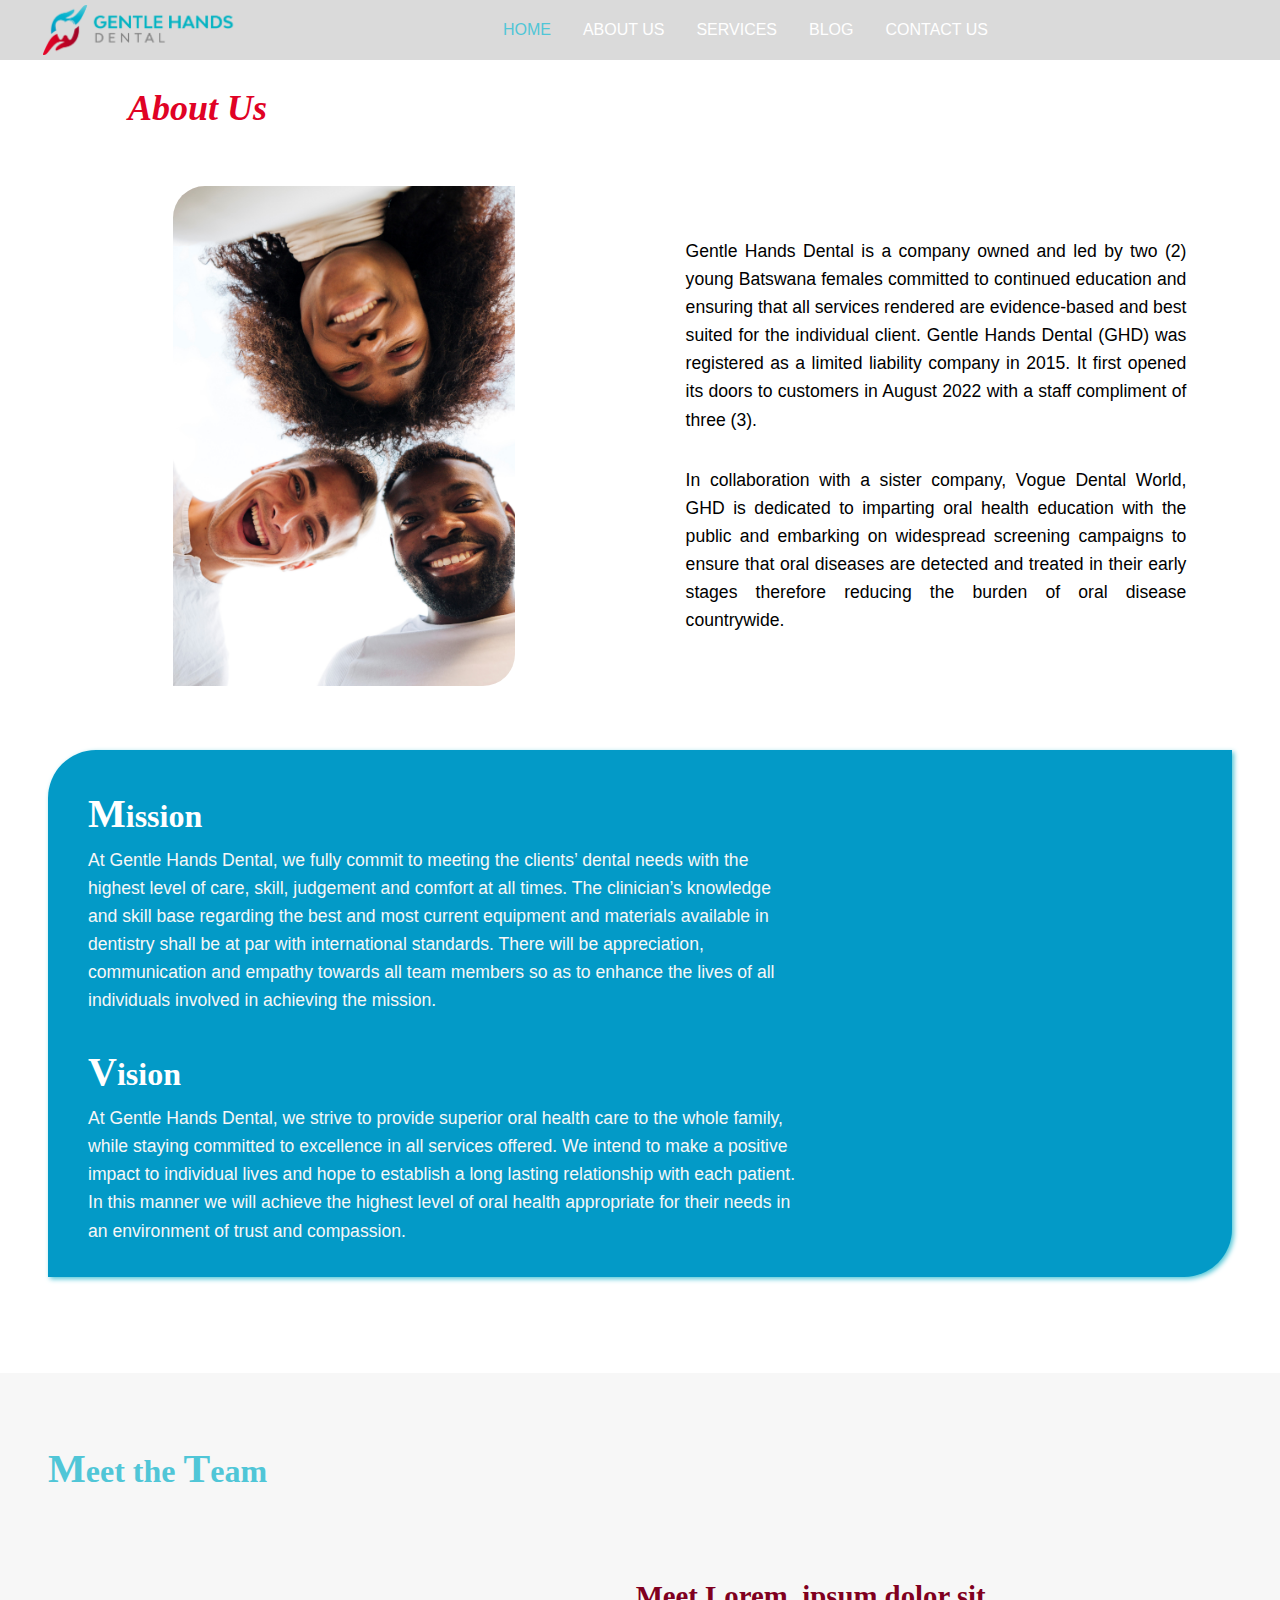
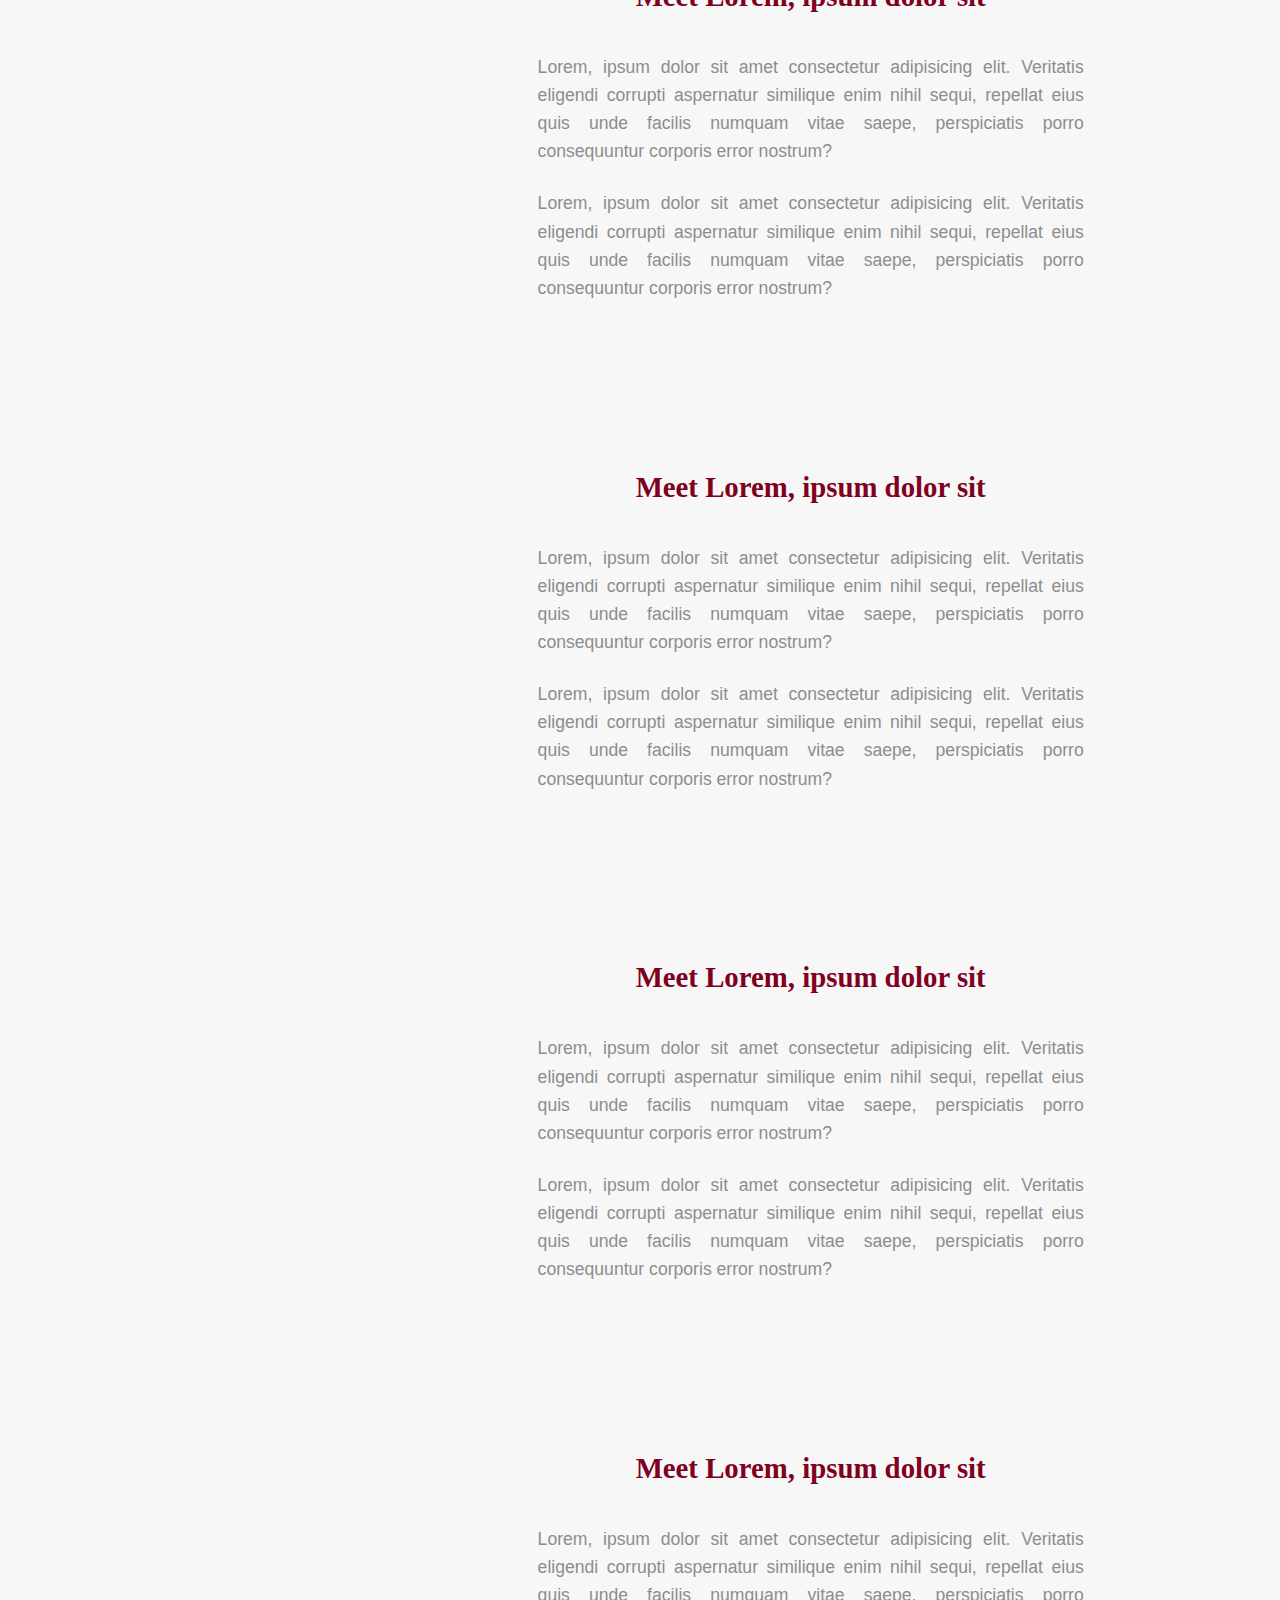
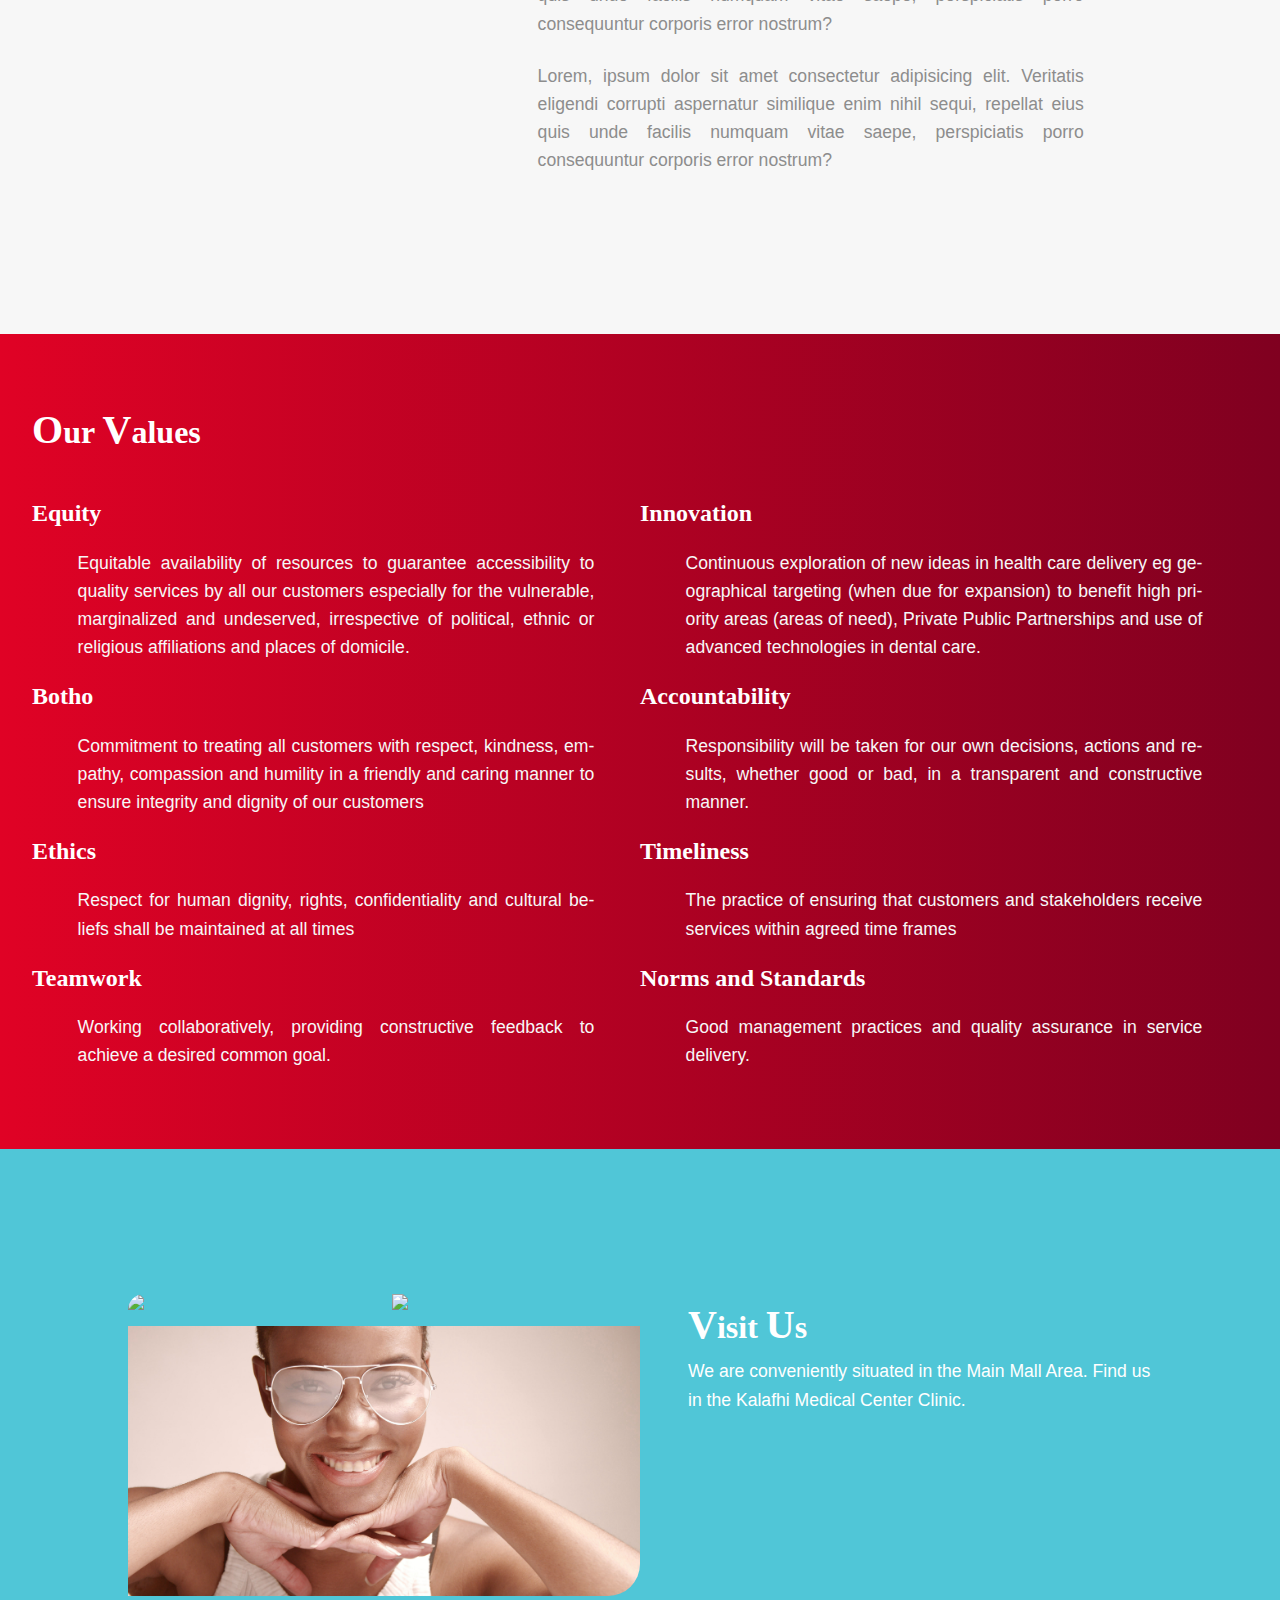
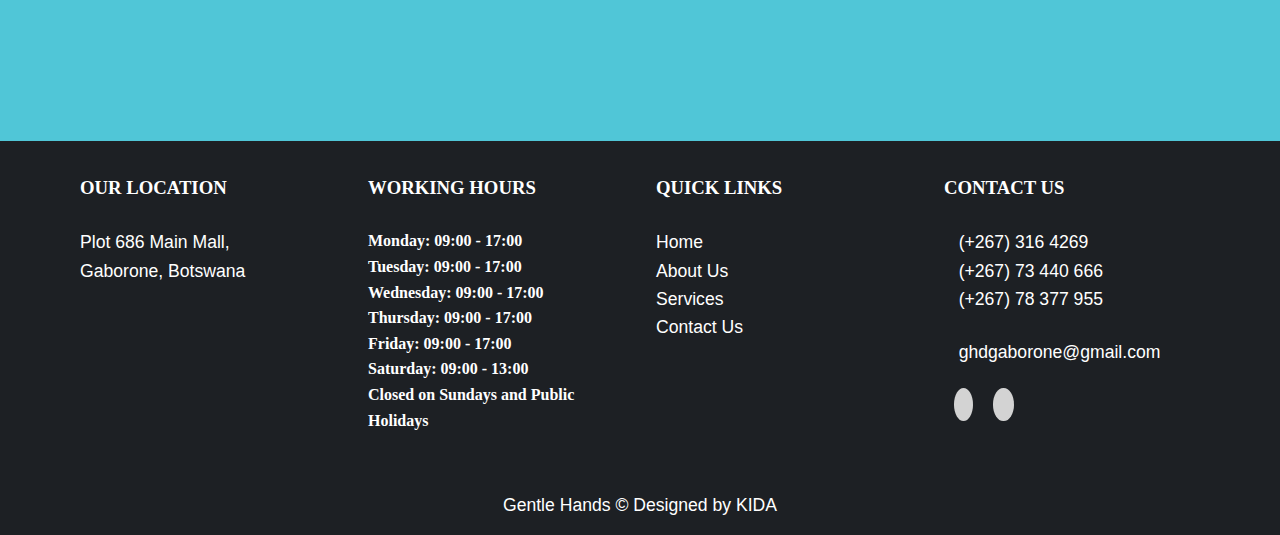
==== about.html @ 2c048d52 "Update about.html" ====
<!doctype html>
<html lang="en">

<head>
    <meta charset="utf-8" />
    <meta name="viewport" content="width=device-width, initial-scale=1.0, maximum-scale:1.0">
    <link rel="stylesheet" href="css/Gentle.css" type="text/css" />
    <link rel="stylesheet" href="css/dropdown3.css">
    <title> Gentle Hands Dental </title>
    <link rel="icon" href="Main Images/Gentle Hands Dental Logo Icon [Colour].png" />
    <link rel="preconnect" href="https://fonts.googleapis.com">
    <link rel="preconnect" href="https://fonts.gstatic.com" crossorigin>
    <link
        href="https://fonts.googleapis.com/css2?family=Montserrat:ital,wght@0,100;0,400;0,700;0,900;1,100;1,400;1,700;1,900&display=swap"
        rel="stylesheet">
    <link rel="stylesheet" href="https://cdnjs.cloudflare.com/ajax/libs/font-awesome/6.2.0/css/all.min.css"
        integrity="sha512-xh6O/CkQoPOWDdYTDqeRdPCVd1SpvCA9XXcUnZS2FmJNp1coAFzvtCN9BmamE+4aHK8yyUHUSCcJHgXloTyT2A=="
        crossorigin="anonymous" referrerpolicy="no-referrer" />
</head>

<body>
    <!-- Intro -->
    <!-- Found in NavFoot.js -->
    <header id="Header">
    </header>
    <!-- About Section -->
    <div class="header-title">
        <h2> About Us</h2>
    </div>
    <div class="row about-content column-reverse">
        <div class="col-6">
            <img class="about-image" src="Main Images/groupimage.jpg" />
        </div>
        <div class="col-6">
            <p> Gentle Hands Dental is a company owned and led by two (2) young Batswana females committed to continued
                education and ensuring that all services rendered are evidence-based and best suited for the individual
                client. Gentle Hands Dental (GHD) was registered as a limited liability company in 2015. It first opened
                its doors to customers in August 2022 with a staff compliment of three (3).</p>

            <p> In collaboration with a sister company, Vogue Dental World, GHD is dedicated to imparting oral health
                education with the
                public and embarking on widespread screening campaigns to ensure that oral diseases are detected and
                treated in their early stages therefore reducing the burden of oral disease countrywide. </p>
        </div>

    </div>
    <!-- Mission and Vision Section -->
    <div class="white-4 row">
        <div class="box-1 col-12 row">
            <div class="about-mission col-8 center">
                <div class="">
                    <h3><em>M</em>ission</h3>
                </div>
                <div class="">
                    <p> At Gentle Hands Dental, we fully commit to meeting the clients’ dental needs with the highest
                        level
                        of care, skill, judgement and comfort at all times. The clinician’s knowledge and skill base
                        regarding the best and most current equipment and materials available in dentistry shall be at
                        par
                        with international standards. There will be appreciation, communication and empathy towards all
                        team
                        members so as to enhance the lives of all individuals involved in achieving the mission.
                    </p>
                </div>
                <br>
                <div class="">
                    <h3><em>V</em>ision</h3>
                </div>
                <div class="">
                    <p> At Gentle Hands Dental, we strive to provide superior oral health care to the whole family,
                        while
                        staying committed to excellence in all services offered. We intend to make a positive impact to
                        individual lives and hope
                        to establish a long lasting relationship with each patient. In this manner we will achieve the
                        highest level of oral health appropriate for their needs in an environment of trust and
                        compassion.
                    </p>
                </div>
            </div>
            <div class="col-4 center toothbrushes">

            </div>
        </div>
    </div>
    <!-- Employee Section -->
    <div class="about-team white white-correction">
        <h3> <em>M</em>eet the <em>T</em>eam</h3>

        <div class="row constant center">
            <div class="col-md-4 reveal-fade-right">
                <img src="Main Images/ladywithdimple.jpg">
            </div>
            <div class="col-md-8">
                <h4> Meet Lorem, ipsum dolor sit </h4>
                <hr class="reveal-fade-left">
                <p> Lorem, ipsum dolor sit amet consectetur adipisicing elit. Veritatis eligendi corrupti aspernatur
                    similique enim nihil sequi, repellat eius quis unde facilis numquam vitae saepe, perspiciatis porro
                    consequuntur corporis error nostrum?</p>
                <p> Lorem, ipsum dolor sit amet consectetur adipisicing elit. Veritatis eligendi corrupti aspernatur
                    similique enim nihil sequi, repellat eius quis unde facilis numquam vitae saepe, perspiciatis porro
                    consequuntur corporis error nostrum?</p>
            </div>
        </div>
        <br>
        <div class="row constant center">
            <div class="col-md-4 reveal-fade-right">
                <img src="Main Images/ladywithdimple.jpg">
            </div>
            <div class="col-md-8">
                <h4> Meet Lorem, ipsum dolor sit </h4>
                <hr class="reveal-fade-left">
                <p> Lorem, ipsum dolor sit amet consectetur adipisicing elit. Veritatis eligendi corrupti aspernatur
                    similique enim nihil sequi, repellat eius quis unde facilis numquam vitae saepe, perspiciatis porro
                    consequuntur corporis error nostrum?</p>
                <p> Lorem, ipsum dolor sit amet consectetur adipisicing elit. Veritatis eligendi corrupti aspernatur
                    similique enim nihil sequi, repellat eius quis unde facilis numquam vitae saepe, perspiciatis porro
                    consequuntur corporis error nostrum?</p>
            </div>
        </div>
        <br>
        <div class="row constant center">
            <div class="col-md-4 reveal-fade-right">
                <img src="Main Images/ladywithdimple.jpg">
            </div>
            <div class="col-md-8">
                <h4> Meet Lorem, ipsum dolor sit </h4>
                <hr class="reveal-fade-left">
                <p> Lorem, ipsum dolor sit amet consectetur adipisicing elit. Veritatis eligendi corrupti aspernatur
                    similique enim nihil sequi, repellat eius quis unde facilis numquam vitae saepe, perspiciatis porro
                    consequuntur corporis error nostrum?</p>
                <p> Lorem, ipsum dolor sit amet consectetur adipisicing elit. Veritatis eligendi corrupti aspernatur
                    similique enim nihil sequi, repellat eius quis unde facilis numquam vitae saepe, perspiciatis porro
                    consequuntur corporis error nostrum?</p>
            </div>
        </div>
        <br>
        <div class="row constant center">
            <div class="col-md-4 reveal-fade-right">
                <img src="Main Images/ladywithdimple.jpg">
            </div>
            <div class="col-md-8">
                <h4> Meet Lorem, ipsum dolor sit </h4>
                <hr class="reveal-fade-left">
                <p> Lorem, ipsum dolor sit amet consectetur adipisicing elit. Veritatis eligendi corrupti aspernatur
                    similique enim nihil sequi, repellat eius quis unde facilis numquam vitae saepe, perspiciatis porro
                    consequuntur corporis error nostrum?</p>
                <p> Lorem, ipsum dolor sit amet consectetur adipisicing elit. Veritatis eligendi corrupti aspernatur
                    similique enim nihil sequi, repellat eius quis unde facilis numquam vitae saepe, perspiciatis porro
                    consequuntur corporis error nostrum?</p>
            </div>
        </div>

    </div>
    <!-- Values Section -->
    <div class="about-values red-2">
        <h3> <em>O</em>ur <em>V</em>alues</h3>
        <div class="row">
            <div class="col-6 ">
                <div class="row ">
                    <div class="col-3">
                        <h5>Equity</h5>
                    </div>
                    <div class="col-9">
                        <p>Equitable availability of resources to guarantee accessibility to quality services by all our
                            customers especially for the vulnerable, marginalized and undeserved, irrespective of
                            political, ethnic or religious affiliations and places of domicile.

                        </p>
                    </div>
                </div>
                <div class="row ">
                    <div class="col-3">
                        <h5>Botho</h5>
                    </div>
                    <div class="col-9">
                        <p>Commitment to treating all customers with respect, kindness, empathy, compassion and humility
                            in a friendly and caring manner to ensure integrity and dignity of our customers

                        </p>
                    </div>
                </div>
                <div class="row">
                    <div class="col-3">
                        <h5>Ethics</h5>
                    </div>
                    <div class="col-9">
                        <p>Respect for human dignity, rights, confidentiality and cultural beliefs shall be maintained
                            at all times
                        </p>
                    </div>
                </div>
                <div class="row">
                    <div class="col-3">
                        <h5>Teamwork</h5>
                    </div>
                    <div class="col-9">
                        <p>Working collaboratively, providing constructive feedback to achieve a desired common goal.
                        </p>
                    </div>
                </div>
            </div>
            <div class="col-6">
                <div class="row ">
                    <div class="col-3">
                        <h5>Innovation</h5>
                    </div>
                    <div class="col-9">
                        <p>Continuous exploration of new ideas in health care delivery eg geographical targeting (when
                            due for expansion) to benefit high priority areas (areas of need), Private Public
                            Partnerships and use of advanced technologies in dental care. </p>
                    </div>
                </div>
                <div class="row">
                    <div class="col-3">
                        <h5>Accountability</h5>
                    </div>
                    <div class="col-9">
                        <p>Responsibility will be taken for our own decisions, actions and results, whether good or bad,
                            in a transparent and constructive manner. </p>
                    </div>
                </div>


                <div class="row">
                    <div class="col-3">
                        <h5>Timeliness</h5>
                    </div>
                    <div class="col-9">
                        <p>The practice of ensuring that customers and stakeholders receive services within agreed time
                            frames

                        </p>
                    </div>
                </div>

                <div class="row">
                    <div class="col-3">
                        <h5>Norms and Standards</h5>
                    </div>
                    <div class="col-9">
                        <p>Good management practices and quality assurance in service delivery.</p>
                    </div>
                </div>

            </div>
        </div>

    </div>
    <!-- Location Section -->
    <div class="location blue row">
        <div class="col-md-6 row location-1">
            <img class="col-sm-6 img-2" src="Main Images/male-doctor.jpg">
            <img class="col-sm-6" src="Main Images/lady.jpg">

            <img class="col-12 img-1"
                src="Main Images/black-woman-with-short-haircut-studio-shoot-closeup-wearing-glasses-cobra.jpg">

        </div>
        <div class="col-md-6 location-info">
            <h2> <em>V</em>isit <em>U</em>s</h2>
            <p> We are conveniently situated in the Main Mall Area. Find us in the Kalafhi Medical Center Clinic.</p>

            <br>
            <iframe class="col-6 iframe-home"
                src="https://www.google.com/maps/embed?pb=!1m18!1m12!1m3!1d1812.9890229897292!2d25.9148386!3d-24.658884000000004!2m3!1f0!2f0!3f0!3m2!1i1024!2i768!4f13.1!3m3!1m2!1s0x1ebb5b1707f7bc0d%3A0x6c6918368f41e13d!2sEdutech%20CEC%20(Pty)%20Ltd!5e0!3m2!1sen!2sbw!4v1693304646149!5m2!1sen!2sbw"
                width="550" height="450" style="border:0;" allowfullscreen="" loading="lazy"
                referrerpolicy="no-referrer-when-downgrade"></iframe>
        </div>
    </div>
    <!-- Footer Section -->
    <footer id="Footer">
    </footer>
    <!-- Scroll Up Button -->
    <button id="scroll-to-top-btn">
        <img width="20" height="20" class="lazyloading-hidden lazyloaded" data-src="Main Images/up-long.svg" alt="Back to top"
            src="Main Images/up-long.svg">
    </button>
    <!-- Modal -->
    <div class="modal Modalfade" id="staticBackdrop" data-bs-keyboard="false" tabindex="-1"
        aria-labelledby="staticBackdropLabel" aria-hidden="true">
        <div class="modal-dialog modal-lg modal-dialog-centered modal-dialog-scrollable">
            <div class="modal-content">
                <div class="modal-header1">
                    <h3 class="modal-title" id="staticBackdropLabel">WE ARE LOCATED HERE...</h3>
                    <button type="button" class="btn-close" data-bs-dismiss="modal" aria-label="Close"></button>
                </div>
                <div class="modal-body1">
                    <div id="modeltreatments" class="">

                    </div>
                </div>
                <iframe class="location"> </iframe>

            </div>
        </div>
    </div>
<!-- Javascript -->
    <script src="https://cdn.jsdelivr.net/npm/bootstrap@5.2.3/dist/js/bootstrap.min.js"></script>
    <script src="js/jquery-3.6.4.min.js"></script>
    <script src="js/NavFoot.js"></script>
    <script src="js/dropdown3.js"></script>
    <script src="js/Bootstrap.min.js"></script>
    <script src="js/Animations.js"></script>
    <script>


        // Show scroll-to-top button after scrolling halfway through the page
        window.onscroll = function () {
            var btn = document.getElementById("scroll-to-top-btn");
            if (document.body.scrollTop > (document.body.scrollHeight / 5) || document.documentElement.scrollTop > (document.documentElement.scrollHeight / 5)) {
                btn.style.display = "block";
            } else {
                btn.style.display = "none";
            }
        };

        // Scroll to top when button is clicked
        document.getElementById("scroll-to-top-btn").addEventListener("click", function () {
            document.body.scrollTop = 0;
            document.documentElement.scrollTop = 0;
        });


        function redirectToHome() {
            window.location.href = "index.html";
        }
        function redirectToAbout() {
            window.location.href = "about.html";
        }
        function redirectToBlog() {
            window.location.href = "home.html";
        }

        function redirectToContact() {
            window.location.href = "contact.html";
        }
        function redirectToServices() {
            window.location.href = "services.html";
        }

    </script>
</body>

</html>
---- css/Gentle.css ----
/* CSS Reset*/
  html {
      scroll-behavior: smooth !important;
  }

  /*
1. Use a more-intuitive box-sizing model.
*/
  *,
  *::before,
  *::after {
      box-sizing: border-box;
  }

  /*
  2. Remove default margin
*/
  * {
      margin: 0;
  }

  /*
  3. Allow percentage-based heights in the application
*/
  html,
  body {
      height: 100%;
  }

  li {
      list-style-type: none;
      display: inline;
      margin: 10px;

  }

  /*
  Typographic tweaks!
  4. Add accessible line-height
  5. Improve text rendering
*/
  body {
      line-height: 1.6;
      -webkit-font-smoothing: antialiased;
      font-family: 'Montserrat', sans-serif;

  }

  /*
  6. Improve media defaults
*/
  img,
  picture,
  video,
  canvas,
  svg {
      display: block;
      max-width: 100%;

  }

  /*
  7. Remove built-in form typography styles
*/
  input,
  button,
  textarea,
  select {
      font: inherit;
  }

  /*
  8. Avoid text overflows
*/
  p {
      overflow-wrap: break-word;

  }

  h1,
  h2,
  h3,
  h4,
  h5,
  h6 {
      overflow-wrap: break-word;
      font-family: var(--font-2);
  }

  h5 {
      font-size: 1rem;

  }


  /*
  9. Create a root stacking context
*/
  #root,
  #__next {
      isolation: isolate;
  }

  /* Define the keyframes */
  @keyframes myAnimation {
      0% {
          font-size: 3.5rem;
          margin-left: 75px;
      }

      100% {
          font-size: 4.5rem;
          margin-left: 0px;
      }
  }

  @keyframes myAnimation1 {
      0% {
          font-size: 70%;
          margin-left: 100px;
      }

      100% {
          font-size: 100%;
          margin-left: 0px;
      }
  }

  /* Apply the animation to an element */
  .main-transition {
      animation-name: myAnimation;
      animation-duration: 1.8s;
  }

  .main-transition1 {
      animation-name: myAnimation1;
      animation-duration: 1.8s;
  }

  /*Animations*/
  @media (min-width:1000px) {

      .reveal-fade-up-3,
      .reveal-fade-up-2 {
          transition: 1.5s all ease;
      }
  }

  .reveal-fade-up {
      position: relative;
      transform: translateY(150px);
      opacity: 0;
      transition: 1.5s all ease;

  }

  .reveal-fade-up.active {
      transform: translateY(0);
      opacity: 1;
  }

  .reveal-fade-up-2 {
      position: relative;
      transform: translateY(150px);
      opacity: 0;
      transition: 2s all ease;

  }

  .reveal-fade-up-2.active {
      transform: translateY(0);
      opacity: 1;
  }

  .reveal-fade-up-3 {
      position: relative;
      transform: translateY(150px);
      opacity: 0;
      transition: 2.5s all ease;
  }

  .reveal-fade-up-3.active {
      transform: translateY(0);
      opacity: 1;
  }

  .reveal-fade-left {
      /* position: relative;
    transform: translateX(150px);
    opacity: 0;
    transition: 1.5s all ease; */
      position: relative;
      transform: translateX(-150px);
      opacity: 0;
      transition: 1.5s all ease;

  }

  .reveal-fade-left.active {
      /* transform: translateX(0);
    opacity: 1; */
      transform: translateX(0);
      opacity: 1;
  }

  .reveal-fade-right {
      position: relative;
      transform: translateX(-150px);
      opacity: 0;
      transition: 1.5s all ease;

  }

  .reveal-fade-right.active {
      transform: translateX(0);
      opacity: 1;
  }


  /* Columns */
  .row {
      display: grid;
      grid-template-columns: repeat(12, 1fr);
      grid-gap: 0px;
  }

  .col-1 {
      grid-column: auto/span 1;
  }

  .col-2 {
      grid-column: auto/span 2;
  }

  .col-3 {
      grid-column: auto/span 3;
  }

  .col-4 {
      grid-column: auto/span 4;
  }

  .col-5 {
      grid-column: auto/span 5;
  }

  .col-6 {
      grid-column: auto/span 6;
  }

  .col-7 {
      grid-column: auto/span 7;
  }

  .col-8 {
      grid-column: auto/span 8;
  }

  .col-9 {
      grid-column: auto/span 9;
  }

  .col-10 {
      grid-column: auto/span 10;
  }

  .col-11 {
      grid-column: auto/span 11;
  }

  .col-12 {
      grid-column: auto/span 12;
  }

  .col-lg-3 {
      grid-column: auto/span 3;

  }

  .offset-1 {
      margin-left: 8.33333333%
  }

  .offset-2 {
      margin-left: 16.66666667%
  }

  .offset-3 {
      margin-left: 25%
  }

  .offset-4 {
      margin-left: 33.33333333%
  }

  .offset-5 {
      margin-left: 41.66666667%
  }

  .offset-6 {
      margin-left: 50%
  }

  .offset-7 {
      margin-left: 58.33333333%
  }

  .offset-8 {
      margin-left: 66.66666667%
  }

  .offset-9 {
      margin-left: 75%
  }

  .offset-10 {
      margin-left: 83.33333333%
  }

  .offset-11 {
      margin-left: 91.66666667%
  }


  /*Constants*/
  p {
      font-size: 1.1rem !important;
  }

  .grid {
      display: grid;
      justify-content: center;
      align-content: center;
  }

  .active-pg {
      color: var(--primary-clr-2) !important;
  }

  .active-pg1 {
      color: black !important;
      background-color: tan !important;
  }

  :root {
      --primary-clr: #039ac7;
      --primary-clr-2: #50c6d7;
      --secondary-clr: #f7f7f7;
      --secondary-clr-1: white;
      --secondary-clr-2: #8d8d8d;
      --tertiary-clr-1: #e00225;
      --tertiary-clr-2: #800020;
      --navy: #1d2024;

      --font-1: 'Poppins', sans-serif;
      --font-2: 'PT Serif', serif;
  }

  header {
      padding: 5px;
      height: 60px;
      width: 100%;
      background-color: rgb(218, 218, 218);
      display: inline-flex;
      justify-content: space-between;
      align-items: center;
      position: fixed;
      top: 0;
      z-index: 6;

  }

   /* The dropdown container */
   .dropdown {
    float: left;
    overflow: hidden;
    color: var(--black);
}

/* Dropdown button */
.dropdown .dropbtn {
    font-size: 16px;
    border: none;
    outline: none;
    background-color: inherit;
    font-family: inherit;
    /* Important for vertical align on mobile phones */
    margin: 0;
    /* Important for vertical align on mobile phones */
    align-items: center;
    padding: 0;
}

.dropdown:hover .dropbtn {
    color: var(--black);
    text-decoration: none;
}

/* Dropdown content (hidden by default) */
.dropdown-content {
    display: none;
    position: absolute;
    background-color: var(--secondary-clr-2);
    min-width: 180px;
    box-shadow: 0px 8px 16px 0px rgba(0, 0, 0, 0.2);
    z-index: 1;
}

/* Links inside the dropdown */
.dropdown-content a {
    float: none;
    color: var(--secondary-clr);
    padding: 1rem;
    text-decoration: none;
    display: block;
    text-align: left;
}

/* Add a grey background color to dropdown links on hover */
.dropdown-content a:hover {
    background-color: var(--primary-clr-2);
    color: var(--secondary-clr)!important;
}

/* Show the dropdown menu on hover */
.dropdown:hover .dropdown-content {
    display: block;
}

/* Drop Down Icon */

/* 3dot drop down */

.hamburger {
    display: none;
    visibility: hidden;
}

.dropdown-3 {
    position: relative;
    display: inline-block;
    right: 1rem;
}

/* Style for the button */
.dropdown-btn-2 {
    background-color: transparent;
    border: none;
    cursor: pointer;
}

.dropdown-btn-2 i {
    font-size: 15px;
    color: #000;
}

/* Style for the button */
.dropdown-btn-2 {
    background-color: transparent;
    border: none;
    cursor: pointer;
}

.dropdown-btn-2 i {
    font-size: 15px;
    color: #000;
}

  /* button one */
  header button {
      background-color: inherit;
      border: none;
  }

  .button-one {
      --button-color: var(--tertiary-clr-1);
  }

  .button-one .line {
      transition: y 300ms ease-in 300ms, rotate 300ms ease-in, opacity 0ms 300ms;
      transform-origin: center;
  }

  .button-one[aria-expanded="true"] .line {
      transition: y 300ms ease-in, rotate 300ms ease-in 300ms, opacity 0ms 300ms;
  }

  .button-one[aria-expanded="true"] :is(.top, .bottom) {
      y: 45;
  }

  .button-one[aria-expanded="true"] .top {
      rotate: 45deg;
  }

  .button-one[aria-expanded="true"] .middle {
      opacity: 0;
  }

  .button-one[aria-expanded="true"] .bottom {
      rotate: -45deg;
  }



  #scroll-to-top-btn {
      display: none;
      /* Hide button by default */
      position: fixed;
      bottom: 20px;
      right: 20px;
      z-index: 99;
      border: none;
      outline: none;
      background-color: var(--tertiary-clr-2);
      color: white;
      cursor: pointer;
      padding: 0.5rem;
      border-radius: 0.5rem;

  }

  #scroll-to-top-btn:hover {
      background-color: var(--tertiary-clr-1);
  }

  .copy-end {
      background-color: var(--navy);
      color: var(--secondary-clr-1);
      text-align: center;
      font-size: 0.85rem;
      padding-bottom: 1rem;

  }


  /* modal css */
  .modal {
      --bs-modal-zindex: 1055;
      --bs-modal-width: 500px;
      --bs-modal-padding: 1rem;
      --bs-modal-margin: 0.5rem;
      --bs-modal-color: ;
      --bs-modal-bg: #fff;
      --bs-modal-border-color: var(--bs-border-color-translucent);
      --bs-modal-border-width: 1px;
      --bs-modal-border-radius: 0.5rem;
      --bs-modal-box-shadow: 0 0.125rem 0.25rem rgba(0, 0, 0, 0.075);
      --bs-modal-inner-border-radius: calc(0.5rem - 1px);
      --bs-modal-header-padding-x: 1rem;
      --bs-modal-header-padding-y: 1rem;
      --bs-modal-header-padding: 1rem 1rem;
      --bs-modal-header-border-color: var(--bs-border-color);
      --bs-modal-header-border-width: 1px;
      --bs-modal-title-line-height: 1.5;
      --bs-modal-footer-gap: 0.5rem;
      --bs-modal-footer-bg: ;
      --bs-modal-footer-border-color: var(--bs-border-color);
      --bs-modal-footer-border-width: 1px;
      position: fixed;
      top: 0;
      left: 0;
      z-index: var(--bs-modal-zindex);
      display: none;
      width: 100%;
      height: 100%;
      overflow-x: hidden;
      overflow-y: auto;
      outline: 0
  }

  .modal-dialog {
      position: relative;
      width: auto;
      margin: var(--bs-modal-margin);
      pointer-events: none
  }

  .modal.Modalfade .modal-dialog {
      transition: transform .3s ease-out;
      transform: translate(0, -50px)
  }

  @media (prefers-reduced-motion:reduce) {
      .modal.Modalfade .modal-dialog {
          transition: none
      }
  }

  .modal.show .modal-dialog {
      transform: none
  }

  .modal.modal-static .modal-dialog {
      transform: scale(1.02)
  }

  .modal-dialog-scrollable {
      height: calc(100% - var(--bs-modal-margin) * 2)
  }

  .modal-dialog-scrollable .modal-content {
      max-height: 100%;
      overflow: hidden;
  }

  .modal-dialog-scrollable .modal-body {
      overflow-y: auto
  }

  .modal-dialog-centered {
      display: flex;
      align-items: center;
      min-height: calc(100% - var(--bs-modal-margin) * 2)
  }

  .modal-content {
      position: relative;
      display: flex;
      flex-direction: column;
      width: 100%;
      color: var(--bs-modal-color);
      pointer-events: auto;
      background-color: var(--bs-modal-bg);
      background-clip: padding-box;
      border: var(--bs-modal-border-width) solid var(--bs-modal-border-color);
      border-radius: var(--bs-modal-border-radius);
      outline: 0
  }

  .modal-backdrop {
      --bs-backdrop-zindex: 1050;
      --bs-backdrop-bg: #000;
      --bs-backdrop-opacity: 0.5;
      position: fixed;
      top: 0;
      left: 0;
      z-index: var(--bs-backdrop-zindex);
      width: 100vw;
      height: 100vh;
      background-color: var(--bs-backdrop-bg)
  }

  .modal-backdrop.Modalfade {
      opacity: 0
  }

  .modal-backdrop.show {
      opacity: var(--bs-backdrop-opacity)
  }

  .modal-header {
      display: flex;
      flex-shrink: 0;
      align-items: center;
      justify-content: space-between;
      padding: var(--bs-modal-header-padding);
      border-bottom: var(--bs-modal-header-border-width) solid var(--bs-modal-header-border-color);
      border-top-left-radius: var(--bs-modal-inner-border-radius);
      border-top-right-radius: var(--bs-modal-inner-border-radius)
  }

  .modal-header1 {
      display: flex;
      flex-shrink: 0;
      align-items: center;
      justify-content: space-between;
      padding: var(--bs-modal-header-padding);
      border-bottom: var(--bs-modal-header-border-width) solid var(--bs-modal-header-border-color);
      border-top-left-radius: var(--bs-modal-inner-border-radius);
      border-top-right-radius: var(--bs-modal-inner-border-radius);
      background-color: var(--white);
      color: var(--light-blue);
  }

  .modal-header .btn-close {
      padding: calc(var(--bs-modal-header-padding-y) * .5) calc(var(--bs-modal-header-padding-x) * .5);
      margin: calc(-.5 * var(--bs-modal-header-padding-y)) calc(-.5 * var(--bs-modal-header-padding-x)) calc(-.5 * var(--bs-modal-header-padding-y)) auto
  }

  .modal-title {
      margin-bottom: 0;
      line-height: var(--bs-modal-title-line-height)
  }

  .modal-body {
      position: relative;
      flex: 1 1 auto;
      padding: var(--bs-modal-padding)
  }

  .modal-body1 {
      position: relative;
      flex: 1 1 auto;
      padding: var(--bs-modal-padding);
      background-color: var(--light-blue);
      color: var(--white);
  }

  .modal-footer {
      display: flex;
      flex-shrink: 0;
      flex-wrap: wrap;
      align-items: center;
      justify-content: flex-end;
      padding: calc(var(--bs-modal-padding) - var(--bs-modal-footer-gap) * .5);
      background-color: var(--bs-modal-footer-bg);
      border-top: var(--bs-modal-footer-border-width) solid var(--bs-modal-footer-border-color);
      border-bottom-right-radius: var(--bs-modal-inner-border-radius);
      border-bottom-left-radius: var(--bs-modal-inner-border-radius)
  }

  .modal-footer>* {
      margin: calc(var(--bs-modal-footer-gap) * .5)
  }

  @media (min-width:576px) {
      .modal {
          --bs-modal-margin: 1.75rem;
          --bs-modal-box-shadow: 0 0.5rem 1rem rgba(0, 0, 0, 0.15)
      }

      .modal-dialog {
          max-width: var(--bs-modal-width);
          margin-right: auto;
          margin-left: auto
      }

      .modal-sm {
          --bs-modal-width: 300px
      }
  }

  @media (min-width:992px) {

      .modal-lg,
      .modal-xl {
          --bs-modal-width: 800px
      }
  }

  @media (min-width:1200px) {
      .modal-xl {
          --bs-modal-width: 1140px
      }
  }

  .modal-fullscreen {
      width: 100vw;
      max-width: none;
      height: 100%;
      margin: 0
  }

  .modal-fullscreen .modal-content {
      height: 100%;
      border: 0;
      border-radius: 0
  }

  .modal-fullscreen .modal-footer,
  .modal-fullscreen .modal-header {
      border-radius: 0
  }

  .modal-fullscreen .modal-body {
      overflow-y: auto
  }

  @media (max-width:575.98px) {
      .modal-fullscreen-sm-down {
          width: 100vw;
          max-width: none;
          height: 100%;
          margin: 0
      }

      .modal-fullscreen-sm-down .modal-content {
          height: 100%;
          border: 0;
          border-radius: 0
      }

      .modal-fullscreen-sm-down .modal-footer,
      .modal-fullscreen-sm-down .modal-header {
          border-radius: 0
      }

      .modal-fullscreen-sm-down .modal-body {
          overflow-y: auto
      }
  }

  @media (max-width:767.98px) {
      .modal-fullscreen-md-down {
          width: 100vw;
          max-width: none;
          height: 100%;
          margin: 0
      }

      .modal-fullscreen-md-down .modal-content {
          height: 100%;
          border: 0;
          border-radius: 0
      }

      .modal-fullscreen-md-down .modal-footer,
      .modal-fullscreen-md-down .modal-header {
          border-radius: 0
      }

      .modal-fullscreen-md-down .modal-body {
          overflow-y: auto
      }
  }

  @media (max-width:991.98px) {
      .modal-fullscreen-lg-down {
          width: 100vw;
          max-width: none;
          height: 100%;
          margin: 0
      }

      .modal-fullscreen-lg-down .modal-content {
          height: 100%;
          border: 0;
          border-radius: 0
      }

      .modal-fullscreen-lg-down .modal-footer,
      .modal-fullscreen-lg-down .modal-header {
          border-radius: 0
      }

      .modal-fullscreen-lg-down .modal-body {
          overflow-y: auto
      }
  }

  @media (max-width:1199.98px) {
      .modal-fullscreen-xl-down {
          width: 100vw;
          max-width: none;
          height: 100%;
          margin: 0
      }

      .modal-fullscreen-xl-down .modal-content {
          height: 100%;
          border: 0;
          border-radius: 0
      }

      .modal-fullscreen-xl-down .modal-footer,
      .modal-fullscreen-xl-down .modal-header {
          border-radius: 0
      }

      .modal-fullscreen-xl-down .modal-body {
          overflow-y: auto
      }
  }

  @media (max-width:1399.98px) {
      .modal-fullscreen-xxl-down {
          width: 100vw;
          max-width: none;
          height: 100%;
          margin: 0
      }

      .modal-fullscreen-xxl-down .modal-content {
          height: 100%;
          border: 0;
          border-radius: 0
      }

      .modal-fullscreen-xxl-down .modal-footer,
      .modal-fullscreen-xxl-down .modal-header {
          border-radius: 0
      }

      .modal-fullscreen-xxl-down .modal-body {
          overflow-y: auto
      }
  }

  /* close button in model */
  .btn-close {
      box-sizing: content-box;
      width: 1em;
      height: 1em;
      padding: .25em .25em;
      color: #000;
      background: transparent url("data:image/svg+xml,%3csvg xmlns='http://www.w3.org/2000/svg' viewBox='0 0 16 16' fill='%23000'%3e%3cpath d='M.293.293a1 1 0 0 1 1.414 0L8 6.586 14.293.293a1 1 0 1 1 1.414 1.414L9.414 8l6.293 6.293a1 1 0 0 1-1.414 1.414L8 9.414l-6.293 6.293a1 1 0 0 1-1.414-1.414L6.586 8 .293 1.707a1 1 0 0 1 0-1.414z'/%3e%3c/svg%3e") center/1em auto no-repeat;
      border: 0;
      border-radius: .375rem;
      opacity: .5;
      float: right;
  }

  .btn-close:hover {
      color: #000;
      text-decoration: none;
      opacity: .75;
      cursor: pointer;
  }

  .btn-close:focus {
      outline: 0;
      box-shadow: 0 0 0 .25rem rgba(13, 110, 253, .25);
      opacity: 1
  }

  .btn-close.disabled,
  .btn-close:disabled {
      pointer-events: none;
      -webkit-user-select: none;
      -moz-user-select: none;
      user-select: none;
      opacity: .25
  }

  .btn-close-white {
      filter: invert(1) grayscale(100%) brightness(200%)
  }

  /* margin bottom */
  .mb-4 {
      margin-bottom: 2rem;
  }

  .invisible {
      display: none !important;
  }


  .card {
      box-shadow: 0 0 1px rgba(0, 0, 0, .125), 0 1px 3px rgba(0, 0, 0, .2);
      margin-bottom: 1rem;
  }

  .card {
      position: relative;
      display: -ms-flexbox;
      display: flex;
      -ms-flex-direction: column;
      flex-direction: column;
      min-width: 0;
      word-wrap: break-word;
      background-color: #fff;
      background-clip: border-box;
      border: 0 solid rgba(0, 0, 0, .125);
      border-radius: 0.25rem;
  }

  .collapse:not(.show) {
      display: none
  }

  .collapsing {
      height: 0;
      overflow: hidden;
      transition: height .35s ease;
  }

  @media (prefers-reduced-motion:reduce) {
      .collapsing {
          transition: none
      }
  }

  .blue {
      background-color: var(--primary-clr-2);
      color: var(--secondary-clr-1);
      padding: 6rem 8rem;
  }

  .blue h3 {
      color: var(--secondary-clr-1);
      font-size: 2rem;
  }

  .blue h3 em {
      font-style: normal;
      font-size: 2.5rem;
  }

  .white-1 h2 {
      color: var(--primary-clr);
      font-size: 2rem;
  }

  .box {
      background-color: var(--secondary-clr-1);
      border-radius: 3rem 0rem 3rem 0rem;
      color: var(--secondary-clr-2);
      padding: 3rem 3.5rem;
  }

  .box-1 {
      background-color: var(--primary-clr);
      border-radius: 3rem 0rem 3rem 0rem;
      color: var(--secondary-clr);
      /* border:1.8px solid var(--primary-clr) */
      box-shadow: 2px 2px 5px var(--primary-clr-2);
  }

  .white-1 h2 em {
      font-style: normal;
      font-size: 2.5rem;
  }

  .white1 img,
  .white img,
  .blue img,
  .red img {
      border-radius: 2.5rem 0rem 2.5rem 0rem;
  }

  .red {
      background-color: var(--tertiary-clr-2);
      color: var(--secondary-clr-1);
      padding: 4rem 10rem;
  }


  .red h3 {
      color: var(--secondary-clr-2);
      font-size: 2rem;
      padding-bottom: 2rem;
  }

  .red h3 em {
      font-style: normal;
      font-size: 2.5rem;

  }

  .red-2 {
      background-image: linear-gradient(to right, var(--tertiary-clr-1), var(--tertiary-clr-2));
      color: var(--secondary-clr-1);
      padding: 4rem 10rem 6rem;
  }

  .red-2 h3 {
      color: var(--secondary-clr-1);
      font-size: 2rem;
      padding-bottom: 2rem;
  }

  .red-2 h3 em {
      font-style: normal;
      font-size: 2.5rem;
  }

  .white-3 {
      background-color: var(--secondary-clr-1);
  }

  .white {
      background-color: var(--secondary-clr);
      color: var(--secondary-clr-2);
      padding: 4rem 10rem 6rem;
  }

  .white h3 {
      color: var(--primary-clr-2);
      font-size: 2rem !important;
  }

  .white h3 em {
      font-style: normal;
      font-size: 2.5rem !important;
  }

  .white-1 {
      background-color: var(--secondary-clr-1);
      color: var(--secondary-clr-2);
      padding: 4rem 10rem 6rem;
  }

  .white-1 h3 {
      color: var(--primary-clr-2);
      font-size: 2rem;

      padding-bottom: 2rem;

  }

  .white-1 h3 em {
      font-style: normal;
      font-size: 2.5rem;



  }

  .white-11 {
      background-color: var(--secondary-clr-1);
      color: var(--secondary-clr-2);
      padding: 6rem 12rem 6rem;
  }

  .white-11 h2 {
      color: var(--primary-clr-2);
      font-size: 2rem;
      padding-bottom: 2rem;
  }

  .white-11 h2 em {
      font-style: normal;
      font-size: 2.5rem;



  }

  .white-4 {
      color: var(--secondary-clr-2);
      padding: 4rem 10rem 6rem;
      z-index: 4;
  }

  .white-4 h3 {
      color: var(--secondary-clr-1);
      font-size: 2rem;
  }

  .white-4 h3 em {
      font-style: normal;
      font-size: 2.5rem;
  }

  .toothbrushes {
      background-image: url("Main\ Images/toothbrushes.jpg");
      background-position: center;
      background-size: cover;
      border-radius: 0rem 0rem 3rem 0rem;

  }

  .constant {
      color: var(--secondary-clr-2);
      padding: 4rem 5rem;
  }

  .constant img {
      box-shadow: 3px 0px 5px var(--tertiary-clr-2), 0px 3px 5px var(--tertiary-clr-1);
  }

  .constant h4 {
      color: var(--tertiary-clr-2);
  }

  .constant hr {
      width: 9.5%;
      border: 1.5px solid var(--tertiary-clr-1);
      margin-left: 11.8rem;
  }



  /*Home Page*/

  .main__ {
      background-image: url("Main\ Images/MainBackground1.jpg");
      min-height: 100vh;
      background-position: top;
      background-size: cover;
      z-index: -2;
  }

  .main__intro {
      font-size: 4.5rem;
      color: var(--tertiary-clr-1);
      /* color: var(--tertiary-clr-2); */
      font-weight: lighter;
      font-style: italic;
      font-family: 'Times New Roman', serif;
  }

  .main__intro_quote {
      font-size: 2rem !important;
      color: var(--tertiary-clr-2);
      text-align: right !important;
      font-weight: lighter;
      font-style: normal;
      font-family: 'Times New Roman', serif;
  }

  .main__intro1 {
      font-size: 4.5rem;
      color: var(--secondary-clr-2);
      font-weight: bolder;
      line-height: 2.5rem;
      font-weight: lighter;
      font-family: 'Times New Roman', serif;
  }

  .main__all {
      margin-left: 45rem;
      /*height: 60vh;*/
      padding-top: 20rem;
      text-align: center;

  }

  .booking__btn2 {
      border: 1px solid hsl(0, 4%, 26%);
      padding: 8px 40px;
      border-radius: 0.5rem;
      color: hsl(0, 4%, 26%);
      background-color: transparent;
      margin-top: 1.75rem;
      margin-bottom: 1.75rem;
      font-weight: bold;
  }

  .booking__btn2:hover {
      border: 1px solid var(--tertiary-clr-2);
      color: var(--tertiary-clr-1);
      cursor: pointer;
      background-color: #f7f7f7;
  }

  .Logo {
      width: auto;
      height: 100%;
      margin-left: 3vw;
  }

  .Logo:hover {
      cursor: pointer;
  }

  .navbar {
      overflow: hidden;
      display: flex;
      align-items: center;
  }

  /* Links inside the navbar */
  .navbar a {
      display: inline-flex;
      flex-direction: row;
      color: var(--secondary-clr-1);
      font-size: 1rem;
      text-align: center;
      padding: 1rem;
      text-decoration: none;
  }

  .navbar a:visited {
      color: var(--secondary-clr-1);
  }

  .navbar a:hover {
      color: var(--primary-clr-2);
      transition: none;
  }

  button a {
      text-decoration: none;
      color: inherit;
  }



  .odd-fa-f-radius {
      padding: 8px 8px 8px 11px !important;

  }

  .odd-fa-insta-radius {
      padding: 8px 10px 8px 10.5px !important;

  }


  .social-list li {
      margin-bottom: 20px;
      background-color: lightgray;
      border-radius: 50%;
      padding: 0.4rem;

  }

  .social-list {
      padding-inline-start: 0px;
  }

  .social-list a {
      text-decoration: none;
  }

  i {
      color: var(--tertiary-clr-2);
  }

  .home-quote {
      color: var(--primary-clr-2);
      min-height: 130px;
      height: 130px;
      text-align: center;
      display: grid;
      align-content: center;
      font-size: 1.5rem;
      margin: 1rem auto;
  }

  .home-quote-h2 {
      padding: 1rem 0rem;
  }

  .home-quote-h2-1 {
      font-size: 2rem;
  }

  .block {
      border: 1.8px solid var(--secondary-clr);
      padding: 4rem;
      border-radius: 3rem 0 3rem 0;

  }

  .block-1 {
      border: 1.8px solid var(--tertiary-clr-1);
      padding: 4rem;
      border-radius: 3rem 0 3rem 0;

  }

  .block h2 {
      padding-bottom: 2rem;
      margin-left: 0.4rem;
      font-size: 2rem;
  }

  .block h2 em {
      font-style: normal;
      font-size: 2.5rem;
      ;
  }

  .home-quotehr1 {
      border: 1px solid var(--tertiary-clr-1);
      width: auto;
      margin-right: 55%;
  }

  .home-quotehr2 {
      border: 1px solid var(--tertiary-clr-1);
      width: auto;
      margin-left: 55%;
  }

  .fourthpg {
      height: auto;
      padding: 8rem;
      background-color: var(--secondary-clr);
  }

  .home-about {
      margin: auto;

  }

  .home-about-content {
      width: 90%;
  }

  .home-about-header {
      font-size: 2rem;
      color: var(--primary-clr);
      margin-bottom: 2%;
  }

  .home-about-header em {
      font-size: 2.5rem;
      font-style: normal;
  }

  .home-about-p {
      margin-bottom: 2%;
      text-align: justify;
      hyphens: auto;
      -webkit-hyphens: auto;
      word-spacing: -0.05em;
  }

  .home-about-button {
      border: 1px solid var(--tertiary-clr-2);
      padding: 8px 40px;
      border-radius: 0.5rem;
      color: var(--secondary-clr-1);
      background-color: var(--tertiary-clr-2);
      margin-top: 1.75rem;
      width: 40%;
      font-weight: bold;
  }

  .home-about-button a {
      text-decoration: none;
      color: black;

  }

  .home-about-button:hover {
      background-color: var(--tertiary-clr-1);
      color: var(--secondary-clr-1);
      border: 1px solid var(--tertiary-clr-1);
      cursor: pointer;
  }

  .treatments {
      background-color: var(--secondary-clr-2);
  }

  .treatments-button {
      border: 1px solid var(--tertiary-clr-2);
      padding: 8px 40px;
      border-radius: 1rem;
      color: var(--secondary-clr-1);
      background-color: var(--tertiary-clr-1);
      width: 30%;
      margin: auto auto;
      border-radius: 0.5rem;
      font-weight: bold;
  }

  .treatments-button:hover {
      background-color: var(--tertiary-clr-2);
      color: var(--secondary-clr-1);
      border: 1px solid var(--tertiary-clr-2);
      cursor: pointer;
  }

  .services-header {
      color: var(--primary-clr);
      font-size: 2rem;
      text-align: center;
      margin-bottom: -4rem;
      ;
  }

  .services-header em {
      font-size: 2.5rem;
      font-style: normal;
  }

  .services-1 {
      padding: 4rem 1rem 4rem 1rem;

  }

  .services-1 h4 {
      font-size: 1.4rem;
      color: var(--bs-gray);
  }

  .services {
      padding: 2rem 3rem 0rem;
  }

  .services-info {
      color: var(--bs-dark);
      padding: 3rem 0rem;
      align-content: center;
      align-items: center;

  }

  .h3-1 {
      padding-right: 2rem;

  }

  .h3-1 a:hover {
      cursor: pointer;
      color: var(--secondary-clr-2) !important;
  }

  .h3-1 a,
  .h3-1 a:visited {
      color: var(--tertiary-clr-1);
  }

  .h3-2 a {
      margin-left: 0rem !important;
  }

  .h3-2 a:hover {
      cursor: pointer;
      color: var(--secondary-clr-2) !important;
  }

  .h3-2 a,
  .h3-2 a:visited {
      color: var(--tertiary-clr-1);
  }

  .gap {
      gap: 2rem;
      display: grid;
      align-content: center;
      align-items: center;

  }

  .gap p {
      text-align: right;
  }

  .pb-2 {
      padding-bottom: 2rem;
  }

  .mr-4 {
      margin-right: 6rem;

  }

  .mr-2 {
      margin-right: 4rem;

  }

  .ml-4 {
      margin-left: 6rem;

  }

  .ml-2 {
      margin-left: 4rem;

  }

  .services-image {
      margin: auto;
      align-items: center;
      display: grid;
      padding-top: 10rem;
      border-radius: 2rem 0rem 2rem 0rem;
  }

  .services-info a:hover i {
      margin-left: 1rem;
      transition: .3s;

  }

  .services-info p {
      padding-top: 1rem;
      text-align: justify;
      hyphens: auto;
      font-size: 0.85rem;

      padding: 0.5rem;
      display: grid;
      align-items: center;
      text-align: justify;
      width: 80%;
      margin: auto;
  }


  .services-info h3 {

      font-size: 1.2rem;
      color: var(--tertiary-clr-1);

  }

  .ta-r {
      text-align: right;
  }


  .services-info a {
      margin-left: 2.4rem;
      cursor: pointer;
      text-decoration: none;

  }

  .services-info a i {
      margin-left: 0.5rem;
  }

  .col {
      flex: 1 0 0%
  }

  .icon1 {
      height: 8rem;
      width: 8rem;
      margin: auto;
      background-color: var(--secondary-clr-1);

  }

  .icon1-1 {
      height: 4.5rem;
      width: 4.5rem;
      margin: auto;
      background-image: linear-gradient(to right, var(--tertiary-clr-1), var(--tertiary-clr-2));
      border-radius: 50%;
      align-content: center;
      display: grid;
      justify-content: center;

  }

  .icon {
      height: 5rem;
      width: 5rem;
      background-color: var(--tertiary-clr-2);

  }

  .home-partners {
      background-color: var(--secondary-clr);
      color: var(--primary-clr);
      padding: 6rem;

  }

  .home-partners-1 {
      display: flex;
      flex-direction: row;
      gap: 2rem;
      justify-content: center;
      align-items: center;
  }

  .home-partners .col-4 {
      text-align: center;
  }

  .home-partners h3 {
      text-align: right;
      font-size: 2rem;
  }

  .home-partners h3 em {
      font-size: 2.5rem;
      font-style: normal;
  }

  .partner-logo {
      height: auto;
      width: 12rem;
  }


  .home-blog-content {
      padding: 1rem;
      display: grid;
      align-content: center;
  }

  .home-blog-content h3 {
      color: var(--tertiary-clr-2)
  }

  .home-blog-image {
      padding: 1rem !important;
      border-radius: 2rem 0rem 2rem 0rem;
  }

  .home-about-image {
      border-radius: 2rem 0rem 2rem 0rem;
  }

  .blog-title {
      font-size: 2rem;
      ;
      padding-bottom: 1.5rem;
  }

  .blog-title em {
      font-size: 2.5rem;
      font-style: normal;
  }

  .medical-aid img {
      height: auto;
      width: 12rem;
      margin: auto;
      border-radius: 0%;


  }

  .medical-aid {
      display: grid;
      align-items: center;
  }

  /* Footer */
  .end {
      background-color: var(--navy);
      color: var(--secondary-clr-1);
      min-height: 25vh;
      padding: 2rem 5rem;
      text-align: left;
      gap: 2rem;
  }

  .end h3 {
      color: var(--secondary-clr-1);
  }

  .quicklinks p {
      display: grid;
      margin: 0px;
      text-align: left;

  }

  .quicklinks a:hover {
      text-decoration: underline;
      color: var(--tertiary-clr-1);
      font-weight: bold;
      cursor: pointer;

  }

  /*About Page*/
  .header-title {
      margin-top: 5rem;
      padding-left: 10%;
      font-style: italic;
      font-size: 1.5rem;
      color: var(--tertiary-clr-1);
  }

  .about-image {
      height: 500px;
      margin: auto auto;
      border-radius: 2rem 0rem 2rem 0rem;
  }

  .about-content {
      margin: auto auto;
      width: 80%;
      padding: 3rem 3rem 0rem;
      margin-bottom: 2rem;
      align-items: center;
      text-align: justify;

  }


  .about-content-2 {
      margin: auto;
      padding-top: 2rem;
      align-items: center;
  }

  .about-content p {
      margin: auto;
      width: 90%;
      padding: 1rem;
      text-align: justify;
  }

  .about-mission {
      width: 85%;
      margin: auto;
      display: grid;
      align-content: center;
      padding: 2rem 2.5rem
  }

  .center {
      display: grid;
      align-items: center;
      justify-content: center;
  }

  .about-mission h4 {
      font-size: 1.5rem;
  }

  .about-mission h4 em {
      font-size: 2rem;
      font-style: normal;
  }

  .about-values h5 {
      color: var(--secondary-clr-1);
      font-size: 1.5rem;
  }

  .about-values p {
      width: 85%;
      padding-bottom: 1rem;
      text-align: justify;
      hyphens: auto;
      color: var(--secondary-clr);

  }


  .about-team h4 {
      text-align: center;
      padding: 0.5rem;
      font-size: 1.8rem;
      ;
  }

  .about-team p {
      width: 80%;
      margin: auto;
      padding-top: 1.5rem;
      text-align: justify;
  }

  /* Contact Us Page*/
  .contact-details {
      display: grid;
      justify-content: center;
      align-items: center;
      align-content: center;
      /* background-image: linear-gradient(to right, var(--primary-clr),var(--primary-clr-2)); */
      padding: 4rem 0rem 0rem;
      /* color: var(--secondary-clr-1); */
      font-size: small;
      width: 85%;
      margin: auto;
  }

  .user-radius {
      padding: 8px 8px 9px 8px !important;
      border-radius: 50%;
      background-color: var(--secondary-clr-2);
  }

  .calendar-radius {
      padding: 8px 9px 8px 9px !important;
      border-radius: 50%;
      margin-right: 10px;
      background-color: lightgray;
  }

  .message-radius {
      padding: 9px 9px 8px 9px !important;
      border-radius: 50%;
      margin-right: 10px;
      background-color: lightgray;
  }

  .message-section {
      display: flex;
      align-items: center;
      justify-content: center;
  }

  .user {
      display: flex;
      flex-direction: row;
      justify-content: center;
  }

  .user i {
      color: var(--tertiary-clr-2);
  }

  .message-section i {
      color: var(--tertiary-clr-2);
  }

  .message-section h3 {
      color: var(--primary-clr)
  }

  .contact-header {
      margin-left: 5%;
  }

  .contact-image {
      background-image: url("Main Images/manlaughing.jpg");
      background-position: center;
      background-size: cover;
  }

  .map-background-bleed {
      background-image: linear-gradient(to bottom, var(--tertiary-clr-1), var(--tertiary-clr-2));
      color: white;
      padding: 4rem;
  }

  .form-row {
      display: flex;
      flex-wrap: wrap;
      justify-content: space-between;
      margin-bottom: 1rem;
      text-align: left;
  }

  .form-group {
      display: inline-block;
      width: 100%;
      margin-top: .5rem;
  }

  .full-width {
      width: 100%;
  }

  .p-4 {
      padding: 3rem 4rem;
  }

  .m-1 {
      margin: 0.5rem;
  }

  .bg-offwhite h4,
  .bg-white h4 {
      padding-bottom: .5rem;
  }

  .bg-offwhite:hover,
  .bg-white:hover {
      box-shadow: 5px 5px 6px #b9c7d0;
      transform: translateY(-15px);
      transition: .2s;
      cursor: auto;
  }

  .bg-white {
      background-color: var(--secondary-clr-1);
      color: var(--primary-clr);
      padding: 2rem;

  }

  .bg-offwhite {
      background-color: var(--primary-clr);
      color: var(--secondary-clr);
      padding: 2rem;
  }

  .form {
      padding: 2rem 7rem;
      width: 100%;
      /* color: var(--secondary-clr-2); */
      color: var(--primary-clr);
  }

  .form-group label {
      display: block;
      margin-bottom: 0.2rem;
  }

  input[type="date"],
  input[type="time"],
  input[type="text"],
  input[type="email"],
  input[type="number"],
  textarea {
      width: 100%;
      padding: 0.5rem;
      border: #ccc;
      border-bottom: 1px solid var(--secondary-clr-2);
      outline: white !important;
      box-sizing: border-box;
      margin-bottom: 0.2rem;
  }

  .form button {
      display: block !important;
      background-color: var(--tertiary-clr-2);
      border: 1px solid white;
      color: white;
      padding: 0.5rem 1rem;
      text-align: center;
      text-decoration: none;
      font-size: 16px;
      margin-top: .75rem;
      border-radius: .5rem;
      cursor: pointer;
      float: right;
      width: auto;
      font-weight: bold;
  }

  .form button:hover {
      background-color: var(--tertiary-clr-1);
      color: var(--secondary-clr-1);
      border: 1px solid var(--tertiary-clr-1);
      cursor: pointer;
  }

  #map {
      height: 400px;
      width: 100%;
  }

  .cont-center {
      padding: 0 7rem;
      margin: auto auto;
      color: var(--secondary-clr-2);
  }

  .cont-center1-h3 {
      width: 100%;
  }


  .iframe {
      width: 100%;
      height: 70vh;
      border: 0;
  }

  .location {
      height: auto;
      display: grid;
      align-items: center;
      z-index: 7;
      background-image: url("Main\ Images/bluebackground1.jpg");
      background-position: center;
      background-size: cover;
      background-repeat: no-repeat;
      background-attachment: fixed;

  }

  .location-1 {
      height: auto;
      display: grid;
      align-items: center;
      gap: 1rem;
  }

  .location-1 img {
      border-radius: 0%;
  }

  .img-1 {
      border-radius: 0rem 0rem 2rem 0rem !important;
  }

  .img-2 {
      border-radius: 2rem 0rem 0rem 0rem !important;
  }

  .location-info {
      width: 80%;
      padding: 3rem 5rem;
  }

  .location h2 {
      font-size: 2rem;
      color: var(--secondary-clr-1);
  }

  .location h2 em {
      font-style: normal;
      font-size: 2.5rem;
  }

  #snackbar {
      visibility: hidden;
      /* Hidden by default. Visible on click */
      min-width: 250px;
      /* Set a default minimum width */
      margin-left: -125px;
      /* Divide value of min-width by 2 */
      background-color: green;
      /* Black background color */
      color: #fff;
      /* White text color */
      text-align: center;
      /* Centered text */
      border-radius: 2px;
      /* Rounded borders */
      padding: 16px;
      /* Padding */
      position: fixed;
      /* Sit on top of the screen */
      z-index: 1;
      /* Add a z-index if needed */
      right: 1%;
      /* Center the snackbar */
      top: 3.8rem;
      /* 30px from the bottom */
  }

  /* Show the snackbar when clicking on a button (class added with JavaScript) */
  #snackbar.show {
      visibility: visible;
      /* Show the snackbar */
      /* Add animation: Take 0.5 seconds to fade in and out the snackbar.
                  However, delay the fade out process for 2.5 seconds */
      -webkit-animation: fadein 0.5s, fadeout 0.5s 4.5s;
      animation: fadein 0.5s, fadeout 0.5s 4.5s;
  }




  #Negative-snackbar {
      visibility: hidden;
      /* Hidden by default. Visible on click */
      min-width: 250px;
      /* Set a default minimum width */
      margin-left: -125px;
      /* Divide value of min-width by 2 */
      background-color: green;
      /* Black background color */
      color: #fff;
      /* White text color */
      text-align: center;
      /* Centered text */
      border-radius: 2px;
      /* Rounded borders */
      padding: 16px;
      /* Padding */
      position: fixed;
      /* Sit on top of the screen */
      z-index: 1;
      /* Add a z-index if needed */
      right: 1%;
      /* Center the snackbar */
      top: 3.8rem;
      /* 30px from the bottom */
  }

  /* Show the snackbar when clicking on a button (class added with JavaScript) */
  #Negative-snackbar.show {
      visibility: visible;
      /* Show the snackbar */
      /* Add animation: Take 0.5 seconds to fade in and out the snackbar.
                  However, delay the fade out process for 2.5 seconds */
      -webkit-animation: fadein 0.5s, fadeout 0.5s 4.5s;
      animation: fadein 0.5s, fadeout 0.5s 4.5s;
  }




  /* Animations to fade the snackbar in and out */
  @-webkit-keyframes fadein {
      from {
          top: 0;
          opacity: 0;
      }

      to {
          top: 30px;
          opacity: 1;
      }
  }

  @keyframes fadein {
      from {
          top: 0;
          opacity: 0;
      }

      to {
          top: 1%;
          opacity: 1;
      }
  }

  @-webkit-keyframes fadeout {
      from {
          top: 1%;
          opacity: 1;
      }

      to {
          top: 0;
          opacity: 0;
      }
  }

  @keyframes fadeout {
      from {
          top: 1%;
          opacity: 1;
      }

      to {
          top: 0;
          opacity: 0;
      }
  }

  /*Services Page*/
  .service {
      display: grid;
      align-items: center;
  }

  .service-image img {
      border-radius: 2rem 0rem 2rem 0rem;
  }

  .service-1 {
      padding: 5rem 8rem;
      display: grid;
      align-items: center;
  }

  .service-1 p {
      width: 80%;
      margin: auto;
  }

  .service p {
      width: 85%;
      text-align: justify;
      margin: auto;
  }

  .service-1 h3 {
      margin-left: 4rem;
      padding-bottom: 1.5rem;
      font-size: 2rem;
  }

  /*Whatsapp Button CSS*/
  body {
      font-family: "Lato", sans-serif;

  }

  #send-it a:link,
  .blantershow-chat a:link,
  .close-chat a:link,
  #send-it a:visited,
  .blantershow-chat a:visited,
  .close-chat a:visited,
  .blantershow-chat a {
      color: #444;
      text-decoration: none;
      transition: all 0.4s ease-in-out;
  }

  h1 {
      font-size: 20px;
      text-align: center;
      display: block;
      background: linear-gradient(to right top, #6f96f3, #164ed2);
      padding: 20px;
      color: #fff;
      border-radius: 50px;
  }

  /* CSS Multiple Whatsapp Chat */
  .whatsapp-name {
      font-size: 16px;
      font-weight: 600;
      padding-bottom: 0;
      margin-bottom: 0;
      line-height: 0.5;
  }

  #whatsapp-chat {
      box-sizing: border-box !important;

      outline: none !important;
      position: fixed;
      width: 350px;
      border-radius: 10px;
      box-shadow: 0 1px 15px rgba(32, 33, 36, 0.28);
      bottom: 90px;
      left: 30px;
      overflow: hidden;
      z-index: 99;
      animation-name: showchat;
      animation-duration: 1s;
      transform: scale(1);
  }

  a.blantershow-chat {
      /*   background: #009688; */
      background: #fff;
      color: #404040;
      position: fixed;
      display: flex;
      font-weight: 400;
      justify-content: space-between;
      z-index: 98;
      bottom: 25px;
      left: 30px;
      font-size: 15px;
      padding: 10px 20px;
      border-radius: 30px;
      box-shadow: 0 1px 15px rgba(32, 33, 36, 0.28);
      text-decoration: none;
  }

  a.blantershow-chat svg {
      transform: scale(1.2);
      margin: 0 10px 0 0;
  }

  .header-chat {
      /*   background: linear-gradient(to right top, #6f96f3, #164ed2); */
      background: #009688;
      background: #095e54;
      color: #fff;
      padding: 20px;
  }

  .header-chat h3 {
      margin: 0 0 10px;
  }

  .header-chat p {
      font-size: 14px;
      line-height: 1.7;
      margin: 0;
  }

  .info-avatar {
      position: relative;
  }

  .info-avatar img {
      border-radius: 100%;
      width: 50px;
      float: left;
      margin: 0 10px 0 0;
  }

  a.informasi {
      padding: 20px;
      display: block;
      overflow: hidden;
      animation-name: showhide;
      animation-duration: 0.5s;
  }

  a.informasi:hover {
      background: #f1f1f1;
  }

  .info-chat span {
      display: block;
  }

  #get-label,
  span.chat-label {
      font-size: 12px;
      color: #888;
  }

  #get-nama,
  span.chat-nama {
      margin: 5px 0 0;
      font-size: 15px;
      font-weight: 700;
      color: #222;
  }

  #get-label,
  #get-nama {
      color: #fff;
  }

  span.my-number {
      display: none;
  }

  /* .blanter-msg {
    color: #444;
    padding: 20px;
    font-size: 12.5px;
    text-align: center;
    border-top: 1px solid #ddd;
  } */
  textarea#chat-input {
      border: none;
      font-family: "Arial", sans-serif;
      width: 100%;
      height: 40px;
      outline: none;
      resize: none;
      padding: 10px;
      font-size: 14px;
      margin-bottom: 0%;
  }

  a#send-it {
      width: 45px;
      font-weight: 700;
      padding: 10px 9px 0;
      background: #eee;


      svg {
          fill: #a6a6a6;
          height: 24px;
          width: 24px;
      }
  }

  .first-msg {
      background: transparent;
      padding: 30px;
      text-align: center;

      & span {
          background: #e2e2e2;
          color: #333;
          font-size: 14.2px;
          line-height: 1.7;
          border-radius: 10px;
          padding: 15px 20px;
          display: inline-block;
      }
  }

  .start-chat .blanter-msg {
      display: flex;
  }

  #get-number {
      display: none;
  }

  a.close-chat {
      position: absolute;
      top: 5px;
      right: 15px;
      color: #fff;
      font-size: 30px;
      text-decoration: none;

  }


  @keyframes ZpjSY {
      0% {
          background-color: rgb(182, 181, 186);
      }

      15% {
          background-color: rgb(17, 17, 17);
      }

      25% {
          background-color: rgb(182, 181, 186);
      }
  }

  @keyframes hPhMsj {
      15% {
          background-color: rgb(182, 181, 186);
      }

      25% {
          background-color: rgb(17, 17, 17);
      }

      35% {
          background-color: rgb(182, 181, 186);
      }
  }

  @keyframes iUMejp {
      25% {
          background-color: rgb(182, 181, 186);
      }

      35% {
          background-color: rgb(17, 17, 17);
      }

      45% {
          background-color: rgb(182, 181, 186);
      }
  }


  @keyframes showhide {
      from {
          transform: scale(0.5);
          opacity: 0;
      }
  }

  @keyframes showchat {
      from {
          transform: scale(0);
          opacity: 0;
      }
  }

  @media screen and (max-width: 480px) {
      #whatsapp-chat {
          width: auto;
          left: 5%;
          right: 5%;
          font-size: 80%;
      }
  }

  .hide {
      display: none;
      animation-name: showhide;
      animation-duration: 0.5s;
      transform: scale(1);
      opacity: 1;
  }

  .show {
      display: block;
      animation-name: showhide;
      animation-duration: 0.5s;
      transform: scale(1);
      opacity: 1;
  }

  .whatsapp-message-container {
      display: flex;
      z-index: 1;
  }

  .whatsapp-message {
      padding: 7px 14px 6px;
      background-color: rgb(255, 255, 255);
      border-radius: 0px 8px 8px;
      position: relative;
      transition: all 0.3s ease 0s;
      opacity: 0;
      transform-origin: center top 0px;
      z-index: 2;
      box-shadow: rgba(0, 0, 0, 0.13) 0px 1px 0.5px;
      margin-top: 4px;
      margin-left: -54px;
      max-width: calc(100% - 66px);
  }

  .whatsapp-chat-body {
      padding: 20px 20px 20px 10px;
      background-color: rgb(230, 221, 212);
      position: relative;

      &::before {
          display: block;
          position: absolute;
          content: "";
          left: 0px;
          top: 0px;
          height: 100%;
          width: 100%;
          z-index: 0;
          opacity: 0.08;
          background-image: url("https://elfsight.com/assets/chats/patterns/whatsapp.png");
          /*background-image: url(https://res.cloudinary.com/eventbree/image/upload/v1575782560/Widgets/whatsappbg_opt.jpg);*/
      }
  }

  .dAbFpq {
      display: flex;
      z-index: 1;
  }

  .eJJEeC {
      background-color: rgb(255, 255, 255);
      width: 52.5px;
      height: 32px;
      border-radius: 16px;
      display: flex;
      -moz-box-pack: center;
      justify-content: center;
      -moz-box-align: center;
      align-items: center;
      margin-left: 10px;
      opacity: 0;
      transition: all 0.1s ease 0s;
      z-index: 1;
      box-shadow: rgba(0, 0, 0, 0.13) 0px 1px 0.5px;
  }

  .hFENyl {
      position: relative;
      display: flex;
  }

  .ixsrax {
      height: 5px;
      width: 5px;
      margin: 0px 2px;
      border-radius: 50%;
      display: inline-block;
      position: relative;
      animation-duration: 1.2s;
      animation-iteration-count: infinite;
      animation-timing-function: linear;
      top: 0px;
      background-color: rgb(158, 157, 162);
      animation-name: ZpjSY;
  }

  .dRvxoz {

      height: 5px;
      width: 5px;
      margin: 0px 2px;
      background-color: rgb(182, 181, 186);
      border-radius: 50%;
      display: inline-block;
      position: relative;
      animation-duration: 1.2s;
      animation-iteration-count: infinite;
      animation-timing-function: linear;
      top: 0px;
      animation-name: hPhMsj;
  }

  .kAZgZq {
      padding: 7px 14px 6px;
      background-color: rgb(255, 255, 255);
      border-radius: 0px 8px 8px;
      position: relative;
      transition: all 0.3s ease 0s;
      opacity: 0;
      transform-origin: center top 0px;
      z-index: 2;
      box-shadow: rgba(0, 0, 0, 0.13) 0px 1px 0.5px;
      margin-top: 4px;
      margin-left: -54px;
      max-width: calc(100% - 66px);

      &::before {
          position: absolute;
          background-image: url("[data-uri]");
          background-position: 50% 50%;
          background-repeat: no-repeat;
          background-size: contain;
          content: "";
          top: 0px;
          left: -12px;
          width: 12px;
          height: 19px;
      }
  }

  .bMIBDo {
      font-size: 13px;
      font-weight: 700;
      line-height: 28px;
      color: rgba(0, 0, 0, 0.4);
  }

  .iSpIQi {
      font-size: 14px;
      line-height: 10px;
      margin-top: 4px;
      color: rgb(17, 17, 17);
  }


  .cqCDVm {
      text-align: right;
      margin-top: 4px;
      font-size: 12px;
      line-height: 22px;
      color:
          rgba(17, 17, 17, 0.5);
      margin-right: -8px;
      margin-bottom: -4px;
  }






  @media (min-width:500px) and (max-width:1000px) {

      /*Home Page 1000px*/
      .main__all {
          margin-left: 27rem;
          /* padding-top: 20rem; */
      }

      .main__intro {
          font-size: 3rem;
          ;
      }

      .main__intro1 {
          font-size: 3rem;
          line-height: 2.5rem;
      }

      .main__intro_quote {
          font-size: 1.5rem !important;
          line-height: 1rem;

      }

      .fourthpg {
          padding: 5rem;
      }

      .home-about-button {
          width: 60%;
      }

      .blue {
          padding: 3.5rem 5rem
      }

      .red {
          padding: 3.5rem 5rem
      }

      .red-2 {
          padding: 3.5rem 5rem
      }

      .red-2 h3 {
          padding-bottom: 1rem;
      }

      .bg-white,
      .bg-offwhite {
          padding: 1rem;
      }

      .block {
          padding: 2rem;
      }

      .reverse {
          display: flex;
          flex-wrap: wrap-reverse;
      }

      .home-blog-image {
          padding: 0rem !important;
          padding-right: 0.5rem !important;
      }

      .location-info {
          padding: 1rem 1.5rem;
          width: 95%;
      }

      .iframe-home {
          height: 80%;
          width: 100%;
      }

      /*About Page 1000px*/
      .about-content {
          width: auto;
          padding: 2rem;
      }

      .about-content p {
          width: auto;
      }

      .white-4 {
          padding: 3.5rem 5rem
      }

      .white {
          padding: 3.5rem 5rem
      }

      .about-mission {
          width: auto;
          padding: 2rem 1.5rem;
      }

      .constant {
          padding: 2rem;
      }

      .constant hr {
          margin-left: 3.9rem;
      }

      .about-team p {
          width: 90%;
      }

      .red-2 .col-3,
      .red-2 .col-9 {
          grid-column: auto/span 12;
      }

      .about-values p {
          margin: auto;
      }

      /* .box-1 .col-8 {
          grid-column: auto/span 7;
      }

      .box-1 .col-4 {
          grid-column: auto/span 5;
      } */

      /*Services Page 1000px*/
      .service p {
          width: 80%;
          text-align: justify;
      }

      .white-1 {
          padding: 2rem 5rem;
      }

      .service-1 h3 {
          margin-left: 1rem;
          font-size: 1.5rem !important;
      }

      .service-1 h3 em {
          font-size: 1.8rem !important;
      }

      .service-1 p {
          width: 90%;
          margin: auto;
          text-align: justify;
      }

      /*Contact Page 1000px*/
      .contact-details {
          width: auto;
          padding: 2rem 1rem 0rem;
          font-size: 0.85rem !important;

      }

      .contact-details .col-4 {
          grid-column: auto/span 6;
          padding-bottom: 2rem;
      }

      .contact-details .p-4 {
          padding: 0rem
      }

      .form {
          padding: 0rem 2rem 2rem;
      }

      .form button {
          width: auto;
      }



  }

  /*-------------------------------------Responsive Corrections---------------------------------*/


  

@media (min-width:1000px) and (max-width:1300px) {

    .fourthpg {
        padding: 8rem;
    }
    .home-about-button {
        padding: 8px 10px;
    }
    .location-info {
        width: auto;
        padding: 3rem 0rem 3rem 3rem;
    }
    .iframe-home {
        height: 80%;
        width: auto;
    }
    .white-correction {
        padding: 4rem 3rem 6rem;
    }
    .red-2 .col-3,
    .red-2 .col-9 {
        grid-column: auto/span 12;
    }
      .red-2 .col-3{
        margin-bottom: 1rem;
    }
    .about-values p {
        margin: auto;
    }
    .white-4 {
        padding: 4rem 3rem 6rem;
    }
    .block,.red,.red-2{
        padding :4rem 2rem;
    }
    .about-mission {
        width: 100%;
        padding: 2rem 2.5rem;
    }
    .about-content {
        margin: auto auto;
        width: 100%;
        padding: 3rem 3rem 0rem;
    }
  }

  @media (min-width:1155px) and (max-width:1300px) {

    .main__intro1 {
        font-size: 3.5rem;
        
    }
    .main__intro {
        font-size: 3.5rem;
    }
    .main__all {
        margin-left: 40rem;
        padding-top: 18rem;
    }
   
  }
   @media (min-width:1000px) and (max-width:1154px) {
    .main__intro1 {
        font-size: 3.5rem;
    }
    .main__intro {
        font-size: 3.5rem;
    }
    .main__all {
        margin-left: 30rem;
        padding-top: 18rem;
    }

  }
 


  @media screen and (max-width:1000px) {

    .dropdown-content {
        right: 2.8rem;
        top: 0.2rem;
    }

    /* Show the dropdown menu on hover */
    .dropdown:hover .dropdown-content {
        display: block;
    }

    .dropdown-3 .dropdown-content {
        display: none;
    }

    .dropdown .menu-items {
        display: none;
    }

    .dropdown-content1 {
        display: block;
    }

    /* Show the dropdown content and sub-dropdown content on click */
    .dropdown-3.active .dropdown-content {
        display: block;
    }

    .dropdown.active .menu-items {
        display: block;
    }

    .navbar a {
        padding-left: 0px;
        text-decoration: none;
    }

    .hamburger {
        display: block;
        visibility: visible;
    }

    .navbar {
        display: none;
        visibility: hidden;
    }




    .auto-margin{
        margin:auto;
    }    
    .col-4 .ml-4,.ml-2 ,.mr-2,.mr-4{
        margin-left: 0rem;
        margin-right: 0rem;
        
    }
    .red-2 .col-3,
      .red-2 .col-9 {
          grid-column: auto/span 12;
      }

    .red-2 .col-3{
        margin-bottom: 1rem;
    }
    .white-1 {
        padding: 2rem 1rem;
    }
    .constant {
        color: var(--secondary-clr-2);
        padding: 4rem 1rem;
    }
    .about-values p {
        margin: auto;
    }
    .service-adjustment-l{
        display: grid;
        justify-content: left;
    }
    /* .ta-r{
        display:none;
    } */
    .iframe-home {
        height: 80%;
    }
    .column-reverse{
        display: flex;
        flex-direction: column-reverse;
    }
    /*Home Page 1000px*/
    .col-6 ,.col-3 {
        grid-column: auto/span 12;
    }
    .home-about-image {
        width: 90%;
        padding-bottom: 4rem;
    }
    .fourthpg {
        padding:  4rem;
    }

    .slider:first-child {
        display: block; /* Display the first .col-3 div */
    }
    .slider {
        overflow: hidden;
        display: none; /* Initially hide all .col-3 divs */
        transition: transform 0.5s ease-in-out;
        float: left;
    }

    .navbar {
        display: none;
        visibility: hidden;
    }   
    .block{
        overflow:hidden;
    }
    
    .col-1,.col-2,.col-3,.col-4,.col-5,.col-6,.col-7,.col-8,.col-9,.col-10,.col-11,.col-12{
        grid-column: auto/span 12;
    }
  }
  

@media (min-width:768px) and (max-width:1000px) {

    .location-info {
        width: auto;
        padding: 3rem 0rem 3rem 3rem;
    }
    .blue{
        padding:3.5rem 2rem;
    }
    
  }


  @media (min-width:500px) and (max-width:770px) {
    .service-1 h3 {
        margin-left: 0rem;
        font-size: 1.5rem !important;
    }
    .service-1 p ,.service p {
        width: 100%;
        margin-bottom: 2rem;
    }
    .column-reverse-md{
        display: flex;
        flex-direction: column-reverse;
    }
  }
  @media (min-width:625px) and (max-width:795px) {

    /*Home Page 1000px*/
    .main__all {
        margin-left: 21rem;
        padding-top: 17rem;
    }
  }
  @media (min-width:500px) and (max-width:624px) {
    /*Home Page 1000px*/
    .main__all {
        margin-left: 13rem;
        padding-top: 12rem;
    }
    .red-2 , .red , .blue ,.white {
        padding: 3.5rem 2rem;
    }
    .box{
        padding: 1.5rem 1.5rem;
    }
  }


  @media screen and (max-width:500px) {
    .column-reverse-md{
        display: flex;
        flex-direction: column-reverse;
    }
    .column-reverse-sm{
        display: flex;
        flex-direction: column-reverse;
    }
    .blue ,.red-2 , .red ,.fourthpg, .white ,.white-1 {
        padding: 2rem 1rem;
    }
    .location-info{
        width: 80%;
    padding: 3rem 0rem;
    }
    .home-partners {
        padding: 5rem 1rem;
    }
    
    .block{
        padding :4rem 1rem;
    }
    
    .box{
        padding: 1.5rem 1.5rem;
    }
    .home-about-button {
        width:auto;
    }

    .main__all {
        margin-left: 0rem;
        padding-top: 12rem;
        text-align: center;
    }
    .main__intro1 , .main__intro{
        font-size: 2.5rem;
    }
    .main__intro_quote {
        font-size: 1.5rem;
    }
    .iframe-home {
        height: 80%;
        width: 80vw;
    }
    .end{
        padding:2rem 2rem;
        overflow: hidden;
    }


    .white-4 {
        padding: 4rem 1rem 6rem;
    }
    .about-mission {
        width: 100%;
        padding: 2rem 1.5rem;
    }
    .constant {
        padding: 4rem 0rem;
    }
    .about-content {
        margin: auto auto;
        width: 100%;
        padding: 3rem 1rem 0rem;
        margin-bottom: 2rem;
    }
    .about-content p {
        margin: auto;
        width: 100%;
        padding: 1rem 1rem;
    }
    .about-image {
        max-height: 500px;
        height: auto;
        margin: auto auto;
        border-radius: 2rem 0rem 2rem 0rem;
    }

    .service-1 h3 {
        margin-left: 0rem;
        font-size: 1.5rem !important;
        text-align: center;
    }
    .service-1 p ,.service p {
        width: 100%;
        margin: auto;
        text-align: center;
        margin-bottom: 2rem;
    }   
    .contact-details {
        gap: 2rem;
        overflow: hidden;
        height: 70vh;
    }
    .form {
        padding: 2rem 1rem;
    }
    .cont-center1{

        padding:3rem 1rem
      }
  }   

  


  /*----------------------------------Cols-----------------------------------------*/
  /*------------------Initialize-----------------*/

  .col , .col-sm , .col-md {
    grid-column: auto/auto;
  }


.col-md-1,.col-sm-1{
    grid-column: auto/span 1;
}
.col-md-2,.col-sm-2{
    grid-column: auto/span 2;
}
.col-md-3,.col-sm-3{
    grid-column: auto/span 3;
}
.col-md-4,.col-sm-4{
    grid-column: auto/span 4;
}
.col-md-5,.col-sm-5{
    grid-column: auto/span 5;
}
.col-md-6,.col-sm-6{
    grid-column: auto/span 6;
}
.col-md-7,.col-sm-7{
    grid-column: auto/span 7;
}
.col-md-8,.col-sm-8{
    grid-column: auto/span 8;
}
.col-md-9,.col-sm-9{
    grid-column: auto/span 9;
}
.col-md-10,.col-sm-10 {
    grid-column: auto/span 10;
}
.col-md-11,.col-sm-11{
    grid-column: auto/span 11;
}
.col-md-12,.col-sm-12{
    grid-column: auto/span 12;
}


 /*------------Special Cases---------------------*/
.col-3-6-12{
    grid-column: auto/span 3;
}
.col-4-6{
    grid-column: auto/span 4;
}




  /*--------------Change Sizes-----------------*/
  @media screen  and (max-width:1000px) {
    .col-3-6-12,.col-4-6{
        grid-column: auto/span 6;
    }

  
  
  @media screen and (max-width:768px) {

    .col-md,.col-md-1,.col-md-2,.col-md-3,.col-md-4,.col-md-5,
    .col-md-6,.col-md-7,.col-md-8,.col-md-9,.col-md-10,
    .col-md-11,.col-md-12{
        grid-column: auto/span 12;
    }
    
  }

  @media screen and (max-width:500px) {

    .col-sm,.col-sm-1,.col-sm-2,.col-sm-3,.col-sm-4,.col-sm-5,
    .col-sm-6,.col-sm-7,.col-sm-8,.col-sm-9,.col-sm-10,
    .col-sm-11,.col-sm-12,.col-3-6-12,.col-4-6{
        grid-column: auto/span 12;
    }
  }


  }
---- css/dropdown3.css ----
:root {
    --primary-clr: #039ac7;
    --primary-clr-2: #50c6d7;
    --secondary-clr: #f7f7f7;
    --secondary-clr-1: white;
    --secondary-clr-2: #8d8d8d;
    --tertiary-clr-1: #e00225;
    --tertiary-clr-2: #800020;
    --navy: #1d2024;

    --font-1: 'Poppins', sans-serif;
    --font-2: 'PT Serif', serif;
}

/* The dropdown container */
.dropdown {
    float: left;
    overflow: hidden;
    color: var(--black);
}

/* Dropdown button */
.dropdown .dropbtn {
    font-size: 16px;
    border: none;
    outline: none;
    background-color: inherit;
    font-family: inherit;
    /* Important for vertical align on mobile phones */
    margin: 0;
    /* Important for vertical align on mobile phones */
    align-items: center;
    padding: 0;
}

.dropdown:hover .dropbtn {
    color: var(--black);
    text-decoration: none;
}

/* Dropdown content (hidden by default) */
.dropdown-content {
    display: none;
    position: absolute;
    background-color: var(--secondary-clr-2);
    min-width: 180px;
    box-shadow: 0px 8px 16px 0px rgba(0, 0, 0, 0.2);
    z-index: 1;
}

/* Links inside the dropdown */
.dropdown-content a {
    float: none;
    color: var(--secondary-clr);
    padding: 1rem;
    text-decoration: none;
    display: block;
    text-align: left;
}

/* Add a grey background color to dropdown links on hover */
.dropdown-content a:hover {
    background-color: var(--primary-clr-2);
    color: var(--secondary-clr)!important;
}

/* Show the dropdown menu on hover */
.dropdown:hover .dropdown-content {
    display: block;
}

/* Drop Down Icon */

/* 3dot drop down */

.hamburger {
    display: none;
    visibility: hidden;
}

.dropdown-3 {
    position: relative;
    display: inline-block;
    right: 1rem;
}

/* Style for the button */
.dropdown-btn-2 {
    background-color: transparent;
    border: none;
    cursor: pointer;
}

.dropdown-btn-2 i {
    font-size: 15px;
    color: #000;
}

/* Style for the button */
.dropdown-btn-2 {
    background-color: transparent;
    border: none;
    cursor: pointer;
}

.dropdown-btn-2 i {
    font-size: 15px;
    color: #000;
}

  /* button one */
  header button {
      background-color: inherit;
      border: none;
  }

  .button-one {
      --button-color: var(--tertiary-clr-1);
  }

  .button-one .line {
      transition: y 300ms ease-in 300ms, rotate 300ms ease-in, opacity 0ms 300ms;
      transform-origin: center;
  }

  .button-one[aria-expanded="true"] .line {
      transition: y 300ms ease-in, rotate 300ms ease-in 300ms, opacity 0ms 300ms;
  }

  .button-one[aria-expanded="true"] :is(.top, .bottom) {
      y: 45;
  }

  .button-one[aria-expanded="true"] .top {
      rotate: 45deg;
  }

  .button-one[aria-expanded="true"] .middle {
      opacity: 0;
  }

  .button-one[aria-expanded="true"] .bottom {
      rotate: -45deg;
  }



  #HamburgerDrop button {
    background-color: inherit;
    border: none;
}

@media screen and (max-width:1000px) {

    .dropdown-content {
        right: 2.8rem;
        top: 0.2rem;
    }

    /* Show the dropdown menu on hover */
    .dropdown:hover .dropdown-content {
        display: block;
    }

    .dropdown-3 .dropdown-content {
        display: none;
    }

    .dropdown .menu-items {
        display: none;
    }

    .dropdown-content1 {
        display: block;
    }

    /* Show the dropdown content and sub-dropdown content on click */
    .dropdown-3.active .dropdown-content {
        display: block;
    }

    .dropdown.active .menu-items {
        display: block;
    }

    .navbar a {
        /* padding-left: 0px; */
        text-decoration: none;
    }

    .hamburger {
        display: block;
        visibility: visible;
    }

    .links-container {
        display: none;
        visibility: hidden;
    }
    
}
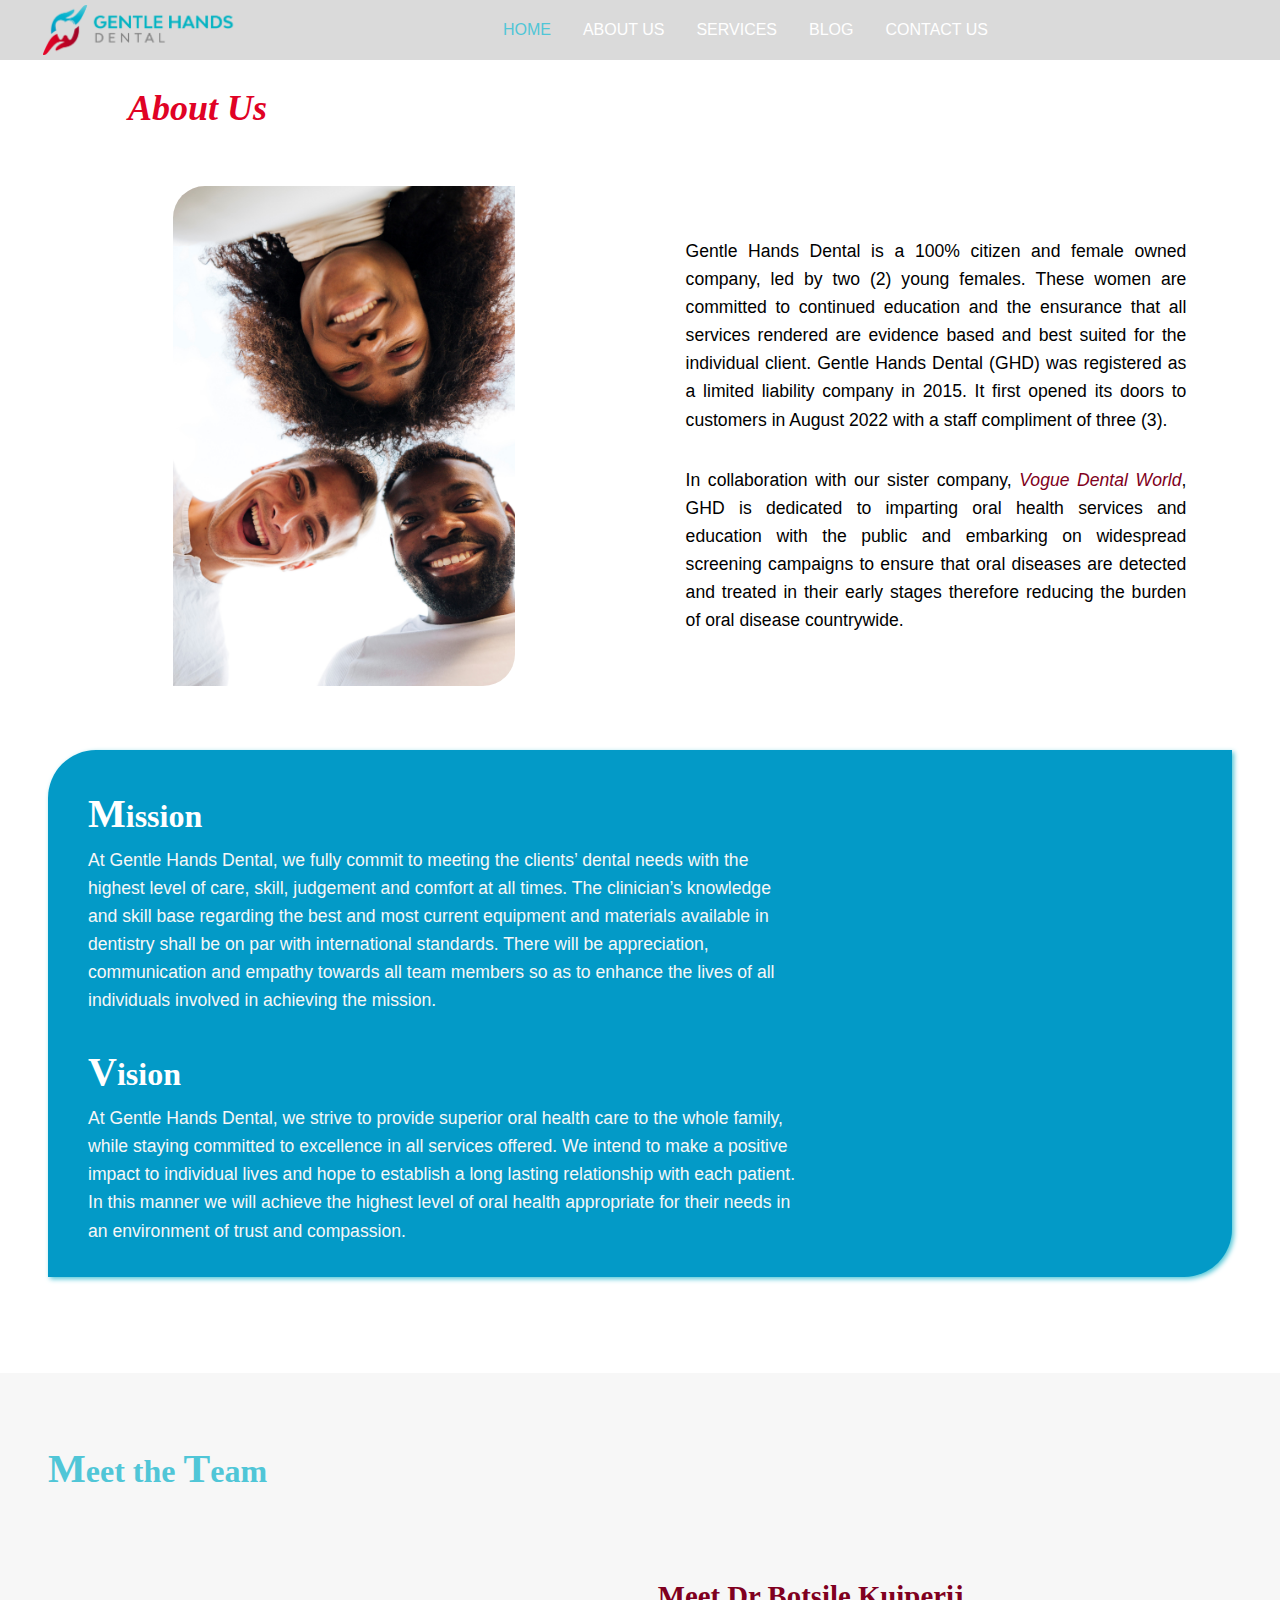
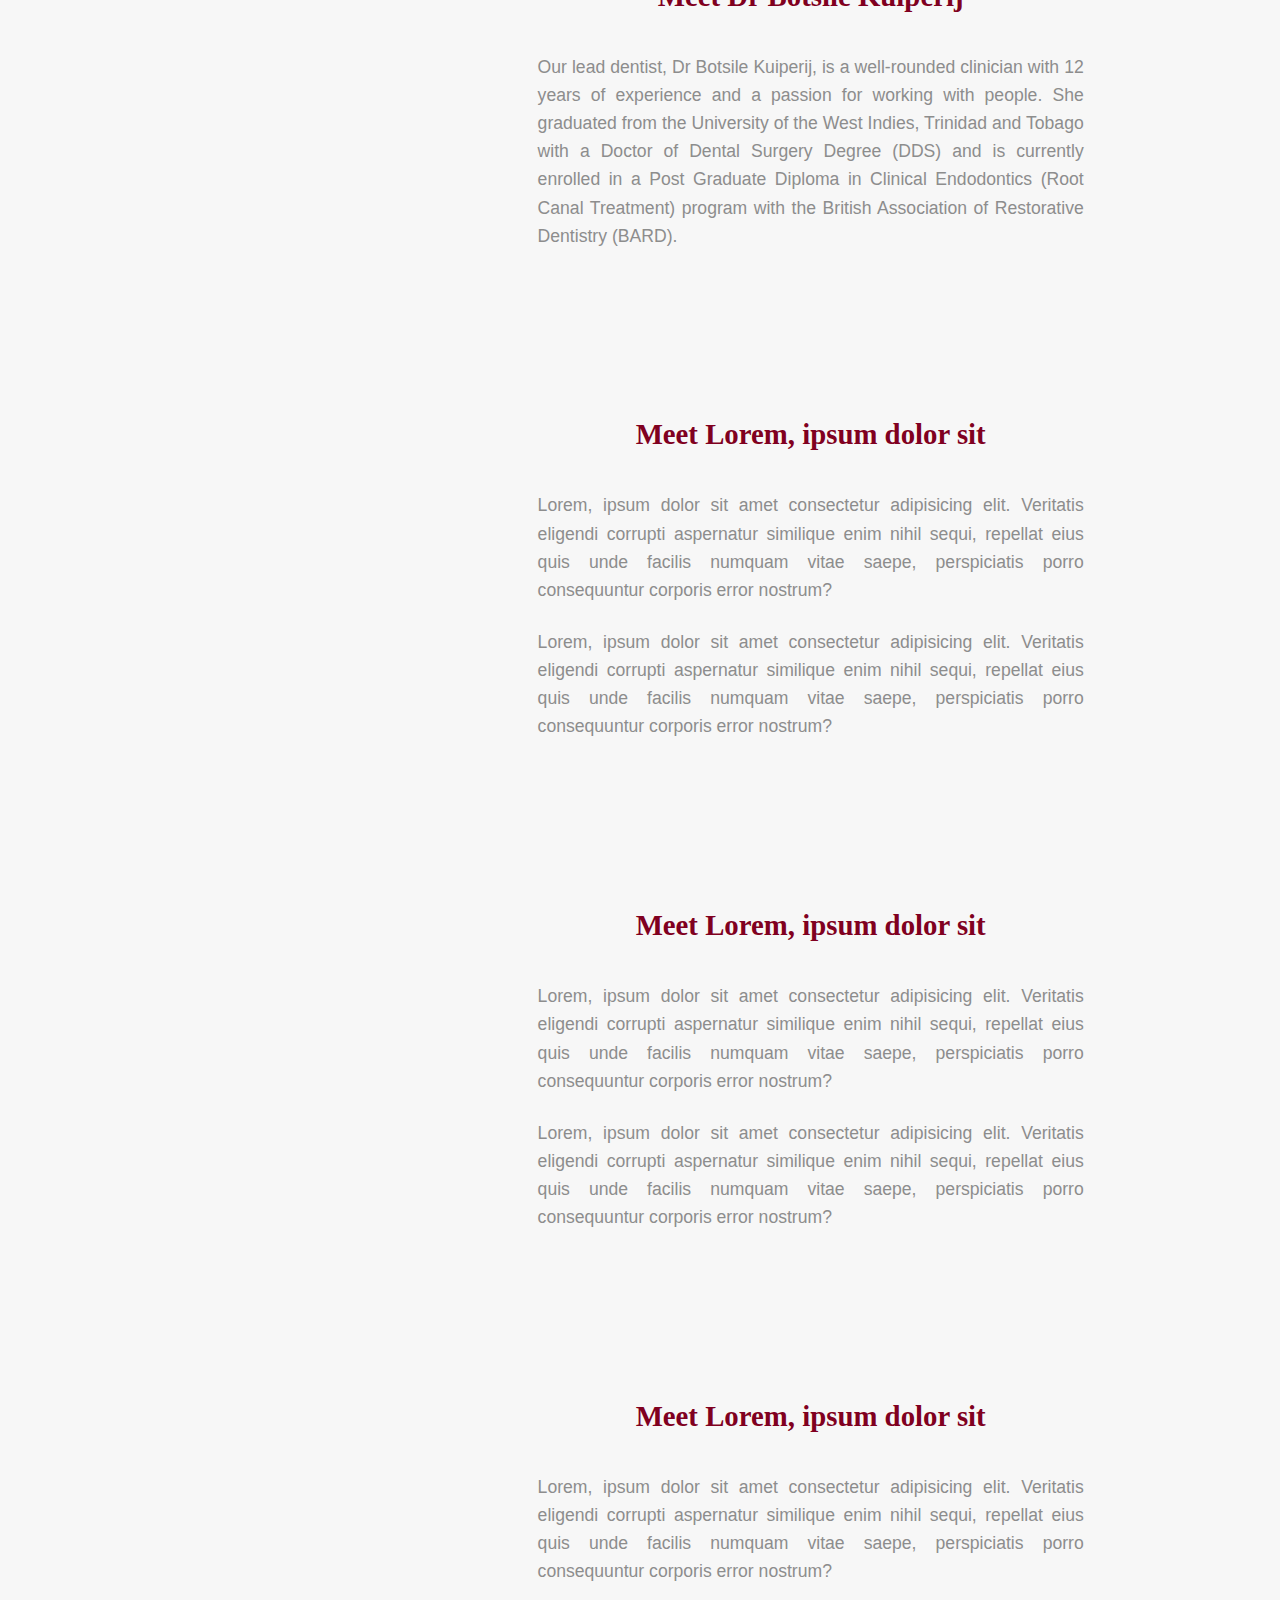
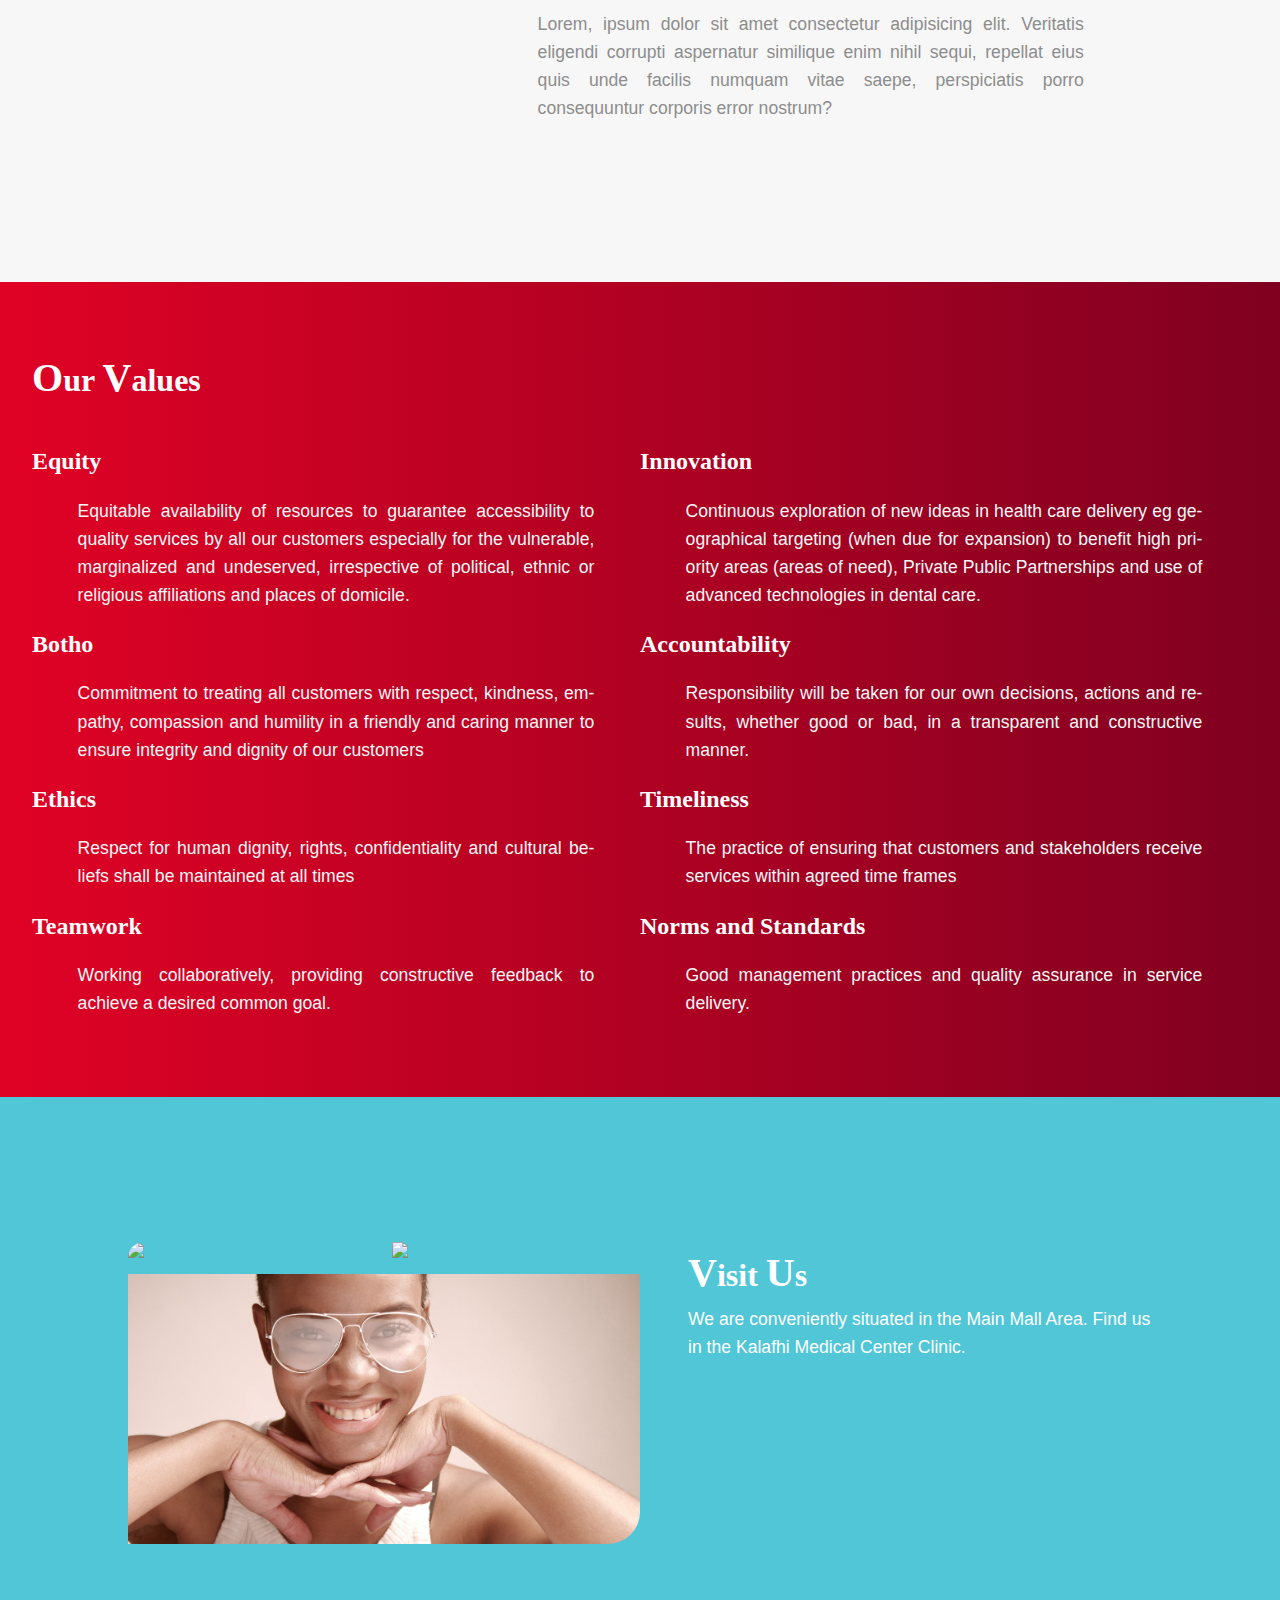
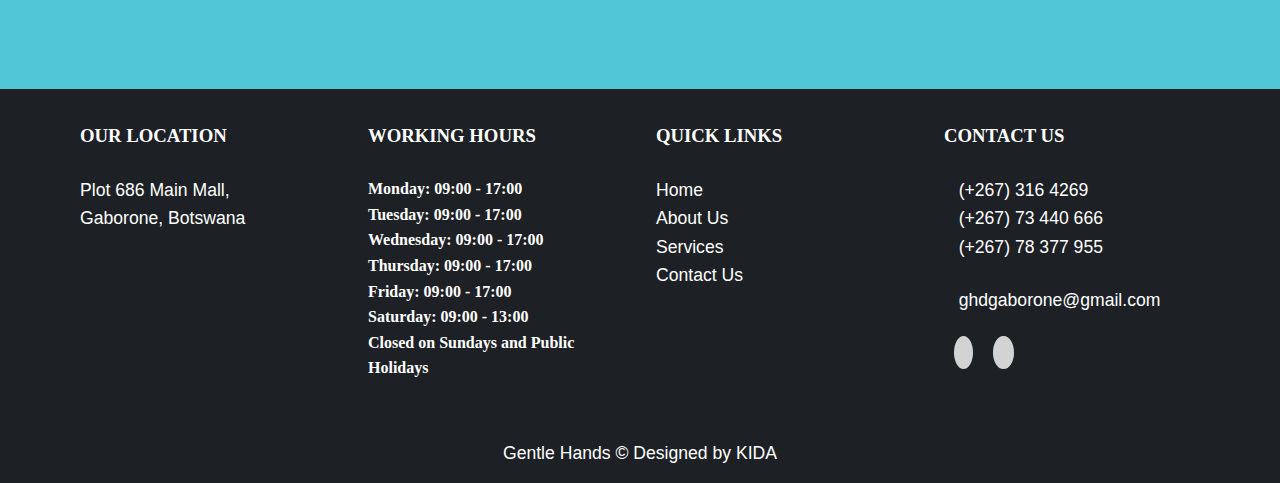
==== commit 3d8ae908: "Update about.html" ====
--- a/about.html
+++ b/about.html
@@ -32,13 +32,13 @@
             <img class="about-image" src="Main Images/groupimage.jpg" />
         </div>
         <div class="col-6">
-            <p> Gentle Hands Dental is a company owned and led by two (2) young Batswana females committed to continued
-                education and ensuring that all services rendered are evidence-based and best suited for the individual
-                client. Gentle Hands Dental (GHD) was registered as a limited liability company in 2015. It first opened
+            <p> Gentle Hands Dental is a 100% citizen and female owned company, led by two
+                (2) young females. These women are committed to continued education and the ensurance that all
+                services rendered are evidence based and best suited for the individual client.  Gentle Hands Dental (GHD) was registered as a limited liability company in 2015. It first opened
                 its doors to customers in August 2022 with a staff compliment of three (3).</p>
 
-            <p> In collaboration with a sister company, Vogue Dental World, GHD is dedicated to imparting oral health
-                education with the
+            <p> In collaboration with our sister company, <i>Vogue Dental World</i>, GHD is dedicated to imparting oral health
+                services and education with the
                 public and embarking on widespread screening campaigns to ensure that oral diseases are detected and
                 treated in their early stages therefore reducing the burden of oral disease countrywide. </p>
         </div>
@@ -55,7 +55,7 @@
                     <p> At Gentle Hands Dental, we fully commit to meeting the clients’ dental needs with the highest
                         level
                         of care, skill, judgement and comfort at all times. The clinician’s knowledge and skill base
-                        regarding the best and most current equipment and materials available in dentistry shall be at
+                        regarding the best and most current equipment and materials available in dentistry shall be on
                         par
                         with international standards. There will be appreciation, communication and empathy towards all
                         team
@@ -91,14 +91,14 @@
                 <img src="Main Images/ladywithdimple.jpg">
             </div>
             <div class="col-md-8">
-                <h4> Meet Lorem, ipsum dolor sit </h4>
+                <h4> Meet Dr Botsile Kuiperij</h4>
                 <hr class="reveal-fade-left">
-                <p> Lorem, ipsum dolor sit amet consectetur adipisicing elit. Veritatis eligendi corrupti aspernatur
-                    similique enim nihil sequi, repellat eius quis unde facilis numquam vitae saepe, perspiciatis porro
-                    consequuntur corporis error nostrum?</p>
-                <p> Lorem, ipsum dolor sit amet consectetur adipisicing elit. Veritatis eligendi corrupti aspernatur
-                    similique enim nihil sequi, repellat eius quis unde facilis numquam vitae saepe, perspiciatis porro
-                    consequuntur corporis error nostrum?</p>
+                <p> Our lead dentist, Dr Botsile Kuiperij, is a well-rounded clinician with 12 years of experience and a passion for
+                    working with people. She graduated from the University of the West Indies, Trinidad and
+                    Tobago with a Doctor of Dental Surgery Degree (DDS) and is currently enrolled in a Post
+                    Graduate Diploma in Clinical Endodontics (Root Canal Treatment) program with the British
+                    Association of Restorative Dentistry (BARD).</p>
+                
             </div>
         </div>
         <br>
@@ -272,8 +272,8 @@
     </footer>
     <!-- Scroll Up Button -->
     <button id="scroll-to-top-btn">
-        <img width="20" height="20" class="lazyloading-hidden lazyloaded" data-src="Main Images/up-long.svg" alt="Back to top"
-            src="Main Images/up-long.svg">
+        <img width="20" height="20" class="lazyloading-hidden lazyloaded" data-src="Main\ Images/up-long.svg" alt="Back to top"
+            src="Main\ Images/up-long.svg">
     </button>
     <!-- Modal -->
     <div class="modal Modalfade" id="staticBackdrop" data-bs-keyboard="false" tabindex="-1"
--- a/css/Gentle.css
+++ b/css/Gentle.css
@@ -185,20 +185,13 @@
   }
 
   .reveal-fade-left {
-      /* position: relative;
-    transform: translateX(150px);
-    opacity: 0;
-    transition: 1.5s all ease; */
       position: relative;
       transform: translateX(-150px);
       opacity: 0;
       transition: 1.5s all ease;
-
   }
 
   .reveal-fade-left.active {
-      /* transform: translateX(0);
-    opacity: 1; */
       transform: translateX(0);
       opacity: 1;
   }
@@ -208,14 +201,12 @@
       transform: translateX(-150px);
       opacity: 0;
       transition: 1.5s all ease;
-
   }
 
   .reveal-fade-right.active {
       transform: translateX(0);
       opacity: 1;
   }
-
 
   /* Columns */
   .row {
@@ -274,7 +265,6 @@
 
   .col-lg-3 {
       grid-column: auto/span 3;
-
   }
 
   .offset-1 {
@@ -370,101 +360,101 @@
 
   }
 
-   /* The dropdown container */
-   .dropdown {
-    float: left;
-    overflow: hidden;
-    color: var(--black);
-}
-
-/* Dropdown button */
-.dropdown .dropbtn {
-    font-size: 16px;
-    border: none;
-    outline: none;
-    background-color: inherit;
-    font-family: inherit;
-    /* Important for vertical align on mobile phones */
-    margin: 0;
-    /* Important for vertical align on mobile phones */
-    align-items: center;
-    padding: 0;
-}
-
-.dropdown:hover .dropbtn {
-    color: var(--black);
-    text-decoration: none;
-}
-
-/* Dropdown content (hidden by default) */
-.dropdown-content {
-    display: none;
-    position: absolute;
-    background-color: var(--secondary-clr-2);
-    min-width: 180px;
-    box-shadow: 0px 8px 16px 0px rgba(0, 0, 0, 0.2);
-    z-index: 1;
-}
-
-/* Links inside the dropdown */
-.dropdown-content a {
-    float: none;
-    color: var(--secondary-clr);
-    padding: 1rem;
-    text-decoration: none;
-    display: block;
-    text-align: left;
-}
-
-/* Add a grey background color to dropdown links on hover */
-.dropdown-content a:hover {
-    background-color: var(--primary-clr-2);
-    color: var(--secondary-clr)!important;
-}
-
-/* Show the dropdown menu on hover */
-.dropdown:hover .dropdown-content {
-    display: block;
-}
-
-/* Drop Down Icon */
-
-/* 3dot drop down */
-
-.hamburger {
-    display: none;
-    visibility: hidden;
-}
-
-.dropdown-3 {
-    position: relative;
-    display: inline-block;
-    right: 1rem;
-}
-
-/* Style for the button */
-.dropdown-btn-2 {
-    background-color: transparent;
-    border: none;
-    cursor: pointer;
-}
-
-.dropdown-btn-2 i {
-    font-size: 15px;
-    color: #000;
-}
-
-/* Style for the button */
-.dropdown-btn-2 {
-    background-color: transparent;
-    border: none;
-    cursor: pointer;
-}
-
-.dropdown-btn-2 i {
-    font-size: 15px;
-    color: #000;
-}
+  /* The dropdown container */
+  .dropdown {
+      float: left;
+      overflow: hidden;
+      color: var(--black);
+  }
+
+  /* Dropdown button */
+  .dropdown .dropbtn {
+      font-size: 16px;
+      border: none;
+      outline: none;
+      background-color: inherit;
+      font-family: inherit;
+      /* Important for vertical align on mobile phones */
+      margin: 0;
+      /* Important for vertical align on mobile phones */
+      align-items: center;
+      padding: 0;
+  }
+
+  .dropdown:hover .dropbtn {
+      color: var(--black);
+      text-decoration: none;
+  }
+
+  /* Dropdown content (hidden by default) */
+  .dropdown-content {
+      display: none;
+      position: absolute;
+      background-color: var(--secondary-clr-2);
+      min-width: 180px;
+      box-shadow: 0px 8px 16px 0px rgba(0, 0, 0, 0.2);
+      z-index: 1;
+  }
+
+  /* Links inside the dropdown */
+  .dropdown-content a {
+      float: none;
+      color: var(--secondary-clr);
+      padding: 1rem;
+      text-decoration: none;
+      display: block;
+      text-align: left;
+  }
+
+  /* Add a grey background color to dropdown links on hover */
+  .dropdown-content a:hover {
+      background-color: var(--primary-clr-2);
+      color: var(--secondary-clr) !important;
+  }
+
+  /* Show the dropdown menu on hover */
+  .dropdown:hover .dropdown-content {
+      display: block;
+  }
+
+  /* Drop Down Icon */
+
+  /* 3dot drop down */
+
+  .hamburger {
+      display: none;
+      visibility: hidden;
+  }
+
+  .dropdown-3 {
+      position: relative;
+      display: inline-block;
+      right: 1rem;
+  }
+
+  /* Style for the button */
+  .dropdown-btn-2 {
+      background-color: transparent;
+      border: none;
+      cursor: pointer;
+  }
+
+  .dropdown-btn-2 i {
+      font-size: 15px;
+      color: #000;
+  }
+
+  /* Style for the button */
+  .dropdown-btn-2 {
+      background-color: transparent;
+      border: none;
+      cursor: pointer;
+  }
+
+  .dropdown-btn-2 i {
+      font-size: 15px;
+      color: #000;
+  }
 
   /* button one */
   header button {
@@ -500,8 +490,6 @@
   .button-one[aria-expanded="true"] .bottom {
       rotate: -45deg;
   }
-
-
 
   #scroll-to-top-btn {
       display: none;
@@ -517,7 +505,6 @@
       cursor: pointer;
       padding: 0.5rem;
       border-radius: 0.5rem;
-
   }
 
   #scroll-to-top-btn:hover {
@@ -530,7 +517,6 @@
       text-align: center;
       font-size: 0.85rem;
       padding-bottom: 1rem;
-
   }
 
 
@@ -936,7 +922,6 @@
       display: none !important;
   }
 
-
   .card {
       box-shadow: 0 0 1px rgba(0, 0, 0, .125), 0 1px 3px rgba(0, 0, 0, .2);
       margin-bottom: 1rem;
@@ -1004,7 +989,6 @@
       background-color: var(--primary-clr);
       border-radius: 3rem 0rem 3rem 0rem;
       color: var(--secondary-clr);
-      /* border:1.8px solid var(--primary-clr) */
       box-shadow: 2px 2px 5px var(--primary-clr-2);
   }
 
@@ -1093,9 +1077,6 @@
   .white-1 h3 em {
       font-style: normal;
       font-size: 2.5rem;
-
-
-
   }
 
   .white-11 {
@@ -1113,9 +1094,6 @@
   .white-11 h2 em {
       font-style: normal;
       font-size: 2.5rem;
-
-
-
   }
 
   .white-4 {
@@ -1135,11 +1113,10 @@
   }
 
   .toothbrushes {
-      background-image: url("Main\ Images/toothbrushes.jpg");
+      background-image: url("../Main\ Images/toothbrushes.jpg");
       background-position: center;
       background-size: cover;
       border-radius: 0rem 0rem 3rem 0rem;
-
   }
 
   .constant {
@@ -1161,12 +1138,47 @@
       margin-left: 11.8rem;
   }
 
-
-
   /*Home Page*/
-
+  .flex{
+    display: flex;
+    gap:0.5rem;
+    align-items: center;
+  }
+  .box-2 {
+    background-color: var(--primary-clr);
+    border-radius: 3rem 0rem 3rem 0rem;
+    color: var(--secondary-clr);
+    box-shadow: 2px 2px 5px var(--primary-clr-2);
+    padding:2rem 2.5rem;
+    margin:0.5rem
+}
+.box-3{
+    background-color: var(--secondary-clr-2);
+    border-radius: 3rem 0rem 3rem 0rem;
+    color: var(--secondary-clr);
+    width:50%;
+    margin:0.5rem auto auto auto;
+    box-shadow: 2px 2px 5px var(--secondary-clr-1);
+    padding:2rem 2.5rem;
+}
+.box-4{
+    background-color: var(--tertiary-clr-2);
+    border-radius: 3rem 0rem 3rem 0rem;
+    color: var(--secondary-clr);
+    box-shadow: 2px 2px 5px var(--tertiary-clr-1);
+    padding:2rem 2.5rem;
+    margin:0.5rem
+}
+.testimonials img{
+    width:80%;
+    height:auto;
+}
+.testimonials .img-2{
+    width:20px;
+    height:20px
+}
   .main__ {
-      background-image: url("Main\ Images/MainBackground1.jpg");
+      background-image: url("../Main\ Images/MainBackground1.jpg");
       min-height: 100vh;
       background-position: top;
       background-size: cover;
@@ -1176,7 +1188,6 @@
   .main__intro {
       font-size: 4.5rem;
       color: var(--tertiary-clr-1);
-      /* color: var(--tertiary-clr-2); */
       font-weight: lighter;
       font-style: italic;
       font-family: 'Times New Roman', serif;
@@ -1267,25 +1278,19 @@
       color: inherit;
   }
 
-
-
   .odd-fa-f-radius {
       padding: 8px 8px 8px 11px !important;
-
   }
 
   .odd-fa-insta-radius {
       padding: 8px 10px 8px 10.5px !important;
-
-  }
-
+  }
 
   .social-list li {
       margin-bottom: 20px;
       background-color: lightgray;
       border-radius: 50%;
       padding: 0.4rem;
-
   }
 
   .social-list {
@@ -1323,26 +1328,30 @@
       border: 1.8px solid var(--secondary-clr);
       padding: 4rem;
       border-radius: 3rem 0 3rem 0;
-
   }
 
   .block-1 {
       border: 1.8px solid var(--tertiary-clr-1);
       padding: 4rem;
       border-radius: 3rem 0 3rem 0;
-
-  }
+  }
+  .block-2 {
+    border: 1.8px solid var(--tertiary-clr-1);
+    background-color: var(--secondary-clr-1);
+    padding-top:2.5rem!important;
+    border-radius: 3rem 0 3rem 0;
+    box-shadow: 5px 5px 8px var(--tertiary-clr-2);
+}
 
   .block h2 {
       padding-bottom: 2rem;
       margin-left: 0.4rem;
-      font-size: 2rem;
+      font-size: 2.5rem!important;
   }
 
   .block h2 em {
       font-style: normal;
       font-size: 2.5rem;
-      ;
   }
 
   .home-quotehr1 {
@@ -1365,7 +1374,6 @@
 
   .home-about {
       margin: auto;
-
   }
 
   .home-about-content {
@@ -1405,7 +1413,6 @@
   .home-about-button a {
       text-decoration: none;
       color: black;
-
   }
 
   .home-about-button:hover {
@@ -1443,7 +1450,6 @@
       font-size: 2rem;
       text-align: center;
       margin-bottom: -4rem;
-      ;
   }
 
   .services-header em {
@@ -1453,7 +1459,6 @@
 
   .services-1 {
       padding: 4rem 1rem 4rem 1rem;
-
   }
 
   .services-1 h4 {
@@ -1470,12 +1475,10 @@
       padding: 3rem 0rem;
       align-content: center;
       align-items: center;
-
   }
 
   .h3-1 {
       padding-right: 2rem;
-
   }
 
   .h3-1 a:hover {
@@ -1507,8 +1510,8 @@
       display: grid;
       align-content: center;
       align-items: center;
-
-  }
+  }
+
 
   .gap p {
       text-align: right;
@@ -1520,22 +1523,18 @@
 
   .mr-4 {
       margin-right: 6rem;
-
   }
 
   .mr-2 {
       margin-right: 4rem;
-
   }
 
   .ml-4 {
       margin-left: 6rem;
-
   }
 
   .ml-2 {
       margin-left: 4rem;
-
   }
 
   .services-image {
@@ -1549,7 +1548,6 @@
   .services-info a:hover i {
       margin-left: 1rem;
       transition: .3s;
-
   }
 
   .services-info p {
@@ -1557,7 +1555,6 @@
       text-align: justify;
       hyphens: auto;
       font-size: 0.85rem;
-
       padding: 0.5rem;
       display: grid;
       align-items: center;
@@ -1566,24 +1563,19 @@
       margin: auto;
   }
 
-
   .services-info h3 {
-
       font-size: 1.2rem;
       color: var(--tertiary-clr-1);
-
   }
 
   .ta-r {
       text-align: right;
   }
-
 
   .services-info a {
       margin-left: 2.4rem;
       cursor: pointer;
       text-decoration: none;
-
   }
 
   .services-info a i {
@@ -1599,7 +1591,6 @@
       width: 8rem;
       margin: auto;
       background-color: var(--secondary-clr-1);
-
   }
 
   .icon1-1 {
@@ -1611,21 +1602,18 @@
       align-content: center;
       display: grid;
       justify-content: center;
-
   }
 
   .icon {
       height: 5rem;
       width: 5rem;
       background-color: var(--tertiary-clr-2);
-
   }
 
   .home-partners {
       background-color: var(--secondary-clr);
       color: var(--primary-clr);
       padding: 6rem;
-
   }
 
   .home-partners-1 {
@@ -1677,7 +1665,6 @@
 
   .blog-title {
       font-size: 2rem;
-      ;
       padding-bottom: 1.5rem;
   }
 
@@ -1691,8 +1678,6 @@
       width: 12rem;
       margin: auto;
       border-radius: 0%;
-
-
   }
 
   .medical-aid {
@@ -1718,7 +1703,6 @@
       display: grid;
       margin: 0px;
       text-align: left;
-
   }
 
   .quicklinks a:hover {
@@ -1726,7 +1710,6 @@
       color: var(--tertiary-clr-1);
       font-weight: bold;
       cursor: pointer;
-
   }
 
   /*About Page*/
@@ -1751,7 +1734,6 @@
       margin-bottom: 2rem;
       align-items: center;
       text-align: justify;
-
   }
 
 
@@ -1802,15 +1784,12 @@
       text-align: justify;
       hyphens: auto;
       color: var(--secondary-clr);
-
-  }
-
+  }
 
   .about-team h4 {
       text-align: center;
       padding: 0.5rem;
       font-size: 1.8rem;
-      ;
   }
 
   .about-team p {
@@ -1826,9 +1805,7 @@
       justify-content: center;
       align-items: center;
       align-content: center;
-      /* background-image: linear-gradient(to right, var(--primary-clr),var(--primary-clr-2)); */
       padding: 4rem 0rem 0rem;
-      /* color: var(--secondary-clr-1); */
       font-size: small;
       width: 85%;
       margin: auto;
@@ -1883,7 +1860,7 @@
   }
 
   .contact-image {
-      background-image: url("Main Images/manlaughing.jpg");
+      background-image: url("../Main Images/manlaughing.jpg");
       background-position: center;
       background-size: cover;
   }
@@ -1923,6 +1900,9 @@
   .bg-offwhite h4,
   .bg-white h4 {
       padding-bottom: .5rem;
+      font-size: 1.5rem;
+      line-height: 2rem;
+      text-align: center;
   }
 
   .bg-offwhite:hover,
@@ -1937,19 +1917,21 @@
       background-color: var(--secondary-clr-1);
       color: var(--primary-clr);
       padding: 2rem;
-
+      text-align: justify;
+      hyphens: auto;
   }
 
   .bg-offwhite {
       background-color: var(--primary-clr);
       color: var(--secondary-clr);
       padding: 2rem;
+      text-align: justify;
+      hyphens: auto;
   }
 
   .form {
       padding: 2rem 7rem;
       width: 100%;
-      /* color: var(--secondary-clr-2); */
       color: var(--primary-clr);
   }
 
@@ -2012,7 +1994,6 @@
       width: 100%;
   }
 
-
   .iframe {
       width: 100%;
       height: 70vh;
@@ -2024,12 +2005,11 @@
       display: grid;
       align-items: center;
       z-index: 7;
-      background-image: url("Main\ Images/bluebackground1.jpg");
+      background-image: url("../Main\ Images/bluebackground1.jpg");
       background-position: center;
       background-size: cover;
       background-repeat: no-repeat;
       background-attachment: fixed;
-
   }
 
   .location-1 {
@@ -2103,9 +2083,6 @@
       animation: fadein 0.5s, fadeout 0.5s 4.5s;
   }
 
-
-
-
   #Negative-snackbar {
       visibility: hidden;
       /* Hidden by default. Visible on click */
@@ -2143,9 +2120,6 @@
       animation: fadein 0.5s, fadeout 0.5s 4.5s;
   }
 
-
-
-
   /* Animations to fade the snackbar in and out */
   @-webkit-keyframes fadein {
       from {
@@ -2267,7 +2241,6 @@
 
   #whatsapp-chat {
       box-sizing: border-box !important;
-
       outline: none !important;
       position: fixed;
       width: 350px;
@@ -2373,13 +2346,6 @@
       display: none;
   }
 
-  /* .blanter-msg {
-    color: #444;
-    padding: 20px;
-    font-size: 12.5px;
-    text-align: center;
-    border-top: 1px solid #ddd;
-  } */
   textarea#chat-input {
       border: none;
       font-family: "Arial", sans-serif;
@@ -2437,7 +2403,6 @@
       color: #fff;
       font-size: 30px;
       text-decoration: none;
-
   }
 
 
@@ -2685,12 +2650,10 @@
       /*Home Page 1000px*/
       .main__all {
           margin-left: 27rem;
-          /* padding-top: 20rem; */
       }
 
       .main__intro {
           font-size: 3rem;
-          ;
       }
 
       .main__intro1 {
@@ -2800,14 +2763,6 @@
       .about-values p {
           margin: auto;
       }
-
-      /* .box-1 .col-8 {
-          grid-column: auto/span 7;
-      }
-
-      .box-1 .col-4 {
-          grid-column: auto/span 5;
-      } */
 
       /*Services Page 1000px*/
       .service p {
@@ -2858,462 +2813,646 @@
       .form button {
           width: auto;
       }
-
-
-
   }
 
   /*-------------------------------------Responsive Corrections---------------------------------*/
 
 
-  
-
-@media (min-width:1000px) and (max-width:1300px) {
-
-    .fourthpg {
-        padding: 8rem;
-    }
-    .home-about-button {
-        padding: 8px 10px;
-    }
-    .location-info {
-        width: auto;
-        padding: 3rem 0rem 3rem 3rem;
-    }
-    .iframe-home {
-        height: 80%;
-        width: auto;
-    }
-    .white-correction {
-        padding: 4rem 3rem 6rem;
-    }
-    .red-2 .col-3,
-    .red-2 .col-9 {
-        grid-column: auto/span 12;
-    }
-      .red-2 .col-3{
-        margin-bottom: 1rem;
-    }
-    .about-values p {
-        margin: auto;
-    }
-    .white-4 {
-        padding: 4rem 3rem 6rem;
-    }
-    .block,.red,.red-2{
-        padding :4rem 2rem;
-    }
-    .about-mission {
-        width: 100%;
-        padding: 2rem 2.5rem;
-    }
-    .about-content {
-        margin: auto auto;
-        width: 100%;
-        padding: 3rem 3rem 0rem;
-    }
-  }
-
-  @media (min-width:1155px) and (max-width:1300px) {
-
-    .main__intro1 {
-        font-size: 3.5rem;
-        
-    }
-    .main__intro {
-        font-size: 3.5rem;
-    }
-    .main__all {
-        margin-left: 40rem;
-        padding-top: 18rem;
-    }
-   
-  }
-   @media (min-width:1000px) and (max-width:1154px) {
-    .main__intro1 {
-        font-size: 3.5rem;
-    }
-    .main__intro {
-        font-size: 3.5rem;
-    }
-    .main__all {
-        margin-left: 30rem;
-        padding-top: 18rem;
-    }
-
-  }
- 
-
-
-  @media screen and (max-width:1000px) {
-
-    .dropdown-content {
-        right: 2.8rem;
-        top: 0.2rem;
-    }
-
-    /* Show the dropdown menu on hover */
-    .dropdown:hover .dropdown-content {
-        display: block;
-    }
-
-    .dropdown-3 .dropdown-content {
-        display: none;
-    }
-
-    .dropdown .menu-items {
-        display: none;
-    }
-
-    .dropdown-content1 {
-        display: block;
-    }
-
-    /* Show the dropdown content and sub-dropdown content on click */
-    .dropdown-3.active .dropdown-content {
-        display: block;
-    }
-
-    .dropdown.active .menu-items {
-        display: block;
-    }
-
-    .navbar a {
-        padding-left: 0px;
-        text-decoration: none;
-    }
-
-    .hamburger {
-        display: block;
-        visibility: visible;
-    }
-
-    .navbar {
-        display: none;
-        visibility: hidden;
-    }
-
-
-
-
-    .auto-margin{
-        margin:auto;
-    }    
-    .col-4 .ml-4,.ml-2 ,.mr-2,.mr-4{
-        margin-left: 0rem;
-        margin-right: 0rem;
-        
-    }
-    .red-2 .col-3,
+
+
+  @media (min-width:1000px) and (max-width:1300px) {
+
+      .fourthpg {
+          padding: 8rem;
+      }
+
+      .home-about-button {
+          padding: 8px 10px;
+      }
+
+      .location-info {
+          width: auto;
+          padding: 3rem 0rem 3rem 3rem;
+      }
+
+      .iframe-home {
+          height: 80%;
+          width: auto;
+      }
+
+      .white-correction {
+          padding: 4rem 3rem 6rem;
+      }
+
+      .red-2 .col-3,
       .red-2 .col-9 {
           grid-column: auto/span 12;
       }
 
-    .red-2 .col-3{
-        margin-bottom: 1rem;
-    }
-    .white-1 {
-        padding: 2rem 1rem;
-    }
-    .constant {
-        color: var(--secondary-clr-2);
-        padding: 4rem 1rem;
-    }
-    .about-values p {
-        margin: auto;
-    }
-    .service-adjustment-l{
-        display: grid;
-        justify-content: left;
-    }
-    /* .ta-r{
-        display:none;
-    } */
-    .iframe-home {
-        height: 80%;
-    }
-    .column-reverse{
-        display: flex;
-        flex-direction: column-reverse;
-    }
-    /*Home Page 1000px*/
-    .col-6 ,.col-3 {
-        grid-column: auto/span 12;
-    }
-    .home-about-image {
-        width: 90%;
-        padding-bottom: 4rem;
-    }
-    .fourthpg {
-        padding:  4rem;
-    }
-
-    .slider:first-child {
-        display: block; /* Display the first .col-3 div */
-    }
-    .slider {
-        overflow: hidden;
-        display: none; /* Initially hide all .col-3 divs */
-        transition: transform 0.5s ease-in-out;
-        float: left;
-    }
-
-    .navbar {
-        display: none;
-        visibility: hidden;
-    }   
-    .block{
-        overflow:hidden;
-    }
-    
-    .col-1,.col-2,.col-3,.col-4,.col-5,.col-6,.col-7,.col-8,.col-9,.col-10,.col-11,.col-12{
-        grid-column: auto/span 12;
-    }
-  }
-  
-
-@media (min-width:768px) and (max-width:1000px) {
-
-    .location-info {
-        width: auto;
-        padding: 3rem 0rem 3rem 3rem;
-    }
-    .blue{
-        padding:3.5rem 2rem;
-    }
-    
+      .red-2 .col-3 {
+          margin-bottom: 1rem;
+      }
+
+      .about-values p {
+          margin: auto;
+      }
+
+      .white-4 {
+          padding: 4rem 3rem 6rem;
+      }
+
+      .block,
+      .red,
+      .red-2 {
+          padding: 4rem 2rem;
+      }
+
+      .about-mission {
+          width: 100%;
+          padding: 2rem 2.5rem;
+      }
+
+      .about-content {
+          margin: auto auto;
+          width: 100%;
+          padding: 3rem 3rem 0rem;
+      }
+  }
+
+  @media (min-width:1155px) and (max-width:1300px) {
+
+      .main__intro1 {
+          font-size: 3.5rem;
+      }
+
+      .main__intro {
+          font-size: 3.5rem;
+      }
+
+      .main__all {
+          margin-left: 40rem;
+          padding-top: 18rem;
+      }
+  }
+
+  @media (min-width:1000px) and (max-width:1154px) {
+      .main__intro1 {
+          font-size: 3.5rem;
+      }
+
+      .main__intro {
+          font-size: 3.5rem;
+      }
+
+      .main__all {
+          margin-left: 30rem;
+          padding-top: 18rem;
+      }
+  }
+
+  @media screen and (max-width:1000px) {
+
+      .dropdown-content {
+          right: 2.8rem;
+          top: 0.2rem;
+      }
+
+      /* Show the dropdown menu on hover */
+      .dropdown:hover .dropdown-content {
+          display: block;
+      }
+
+      .dropdown-3 .dropdown-content {
+          display: none;
+      }
+
+      .dropdown .menu-items {
+          display: none;
+      }
+
+      .dropdown-content1 {
+          display: block;
+      }
+
+      /* Show the dropdown content and sub-dropdown content on click */
+      .dropdown-3.active .dropdown-content {
+          display: block;
+      }
+
+      .dropdown.active .menu-items {
+          display: block;
+      }
+
+      .navbar a {
+          padding-left: 0px;
+          text-decoration: none;
+      }
+
+      .hamburger {
+          display: block;
+          visibility: visible;
+      }
+
+      .navbar {
+          display: none;
+          visibility: hidden;
+      }
+
+      .auto-margin {
+          margin: auto;
+      }
+
+      .col-4 .ml-4,
+      .ml-2,
+      .mr-2,
+      .mr-4 {
+          margin-left: 0rem;
+          margin-right: 0rem;
+      }
+
+      .red-2 .col-3,
+      .red-2 .col-9 {
+          grid-column: auto/span 12;
+      }
+
+      .red-2 .col-3 {
+          margin-bottom: 1rem;
+      }
+
+      .white-1 {
+          padding: 2rem 1rem;
+      }
+
+      .constant {
+          color: var(--secondary-clr-2);
+          padding: 4rem 1rem;
+      }
+
+      .about-values p {
+          margin: auto;
+      }
+
+      .service-adjustment-l {
+          display: grid;
+          justify-content: left;
+      }
+
+      .iframe-home {
+          height: 80%;
+      }
+
+      .column-reverse {
+          display: flex;
+          flex-direction: column-reverse;
+      }
+
+      /*Home Page 1000px*/
+      .col-6,
+      .col-3 {
+          grid-column: auto/span 12;
+      }
+
+      .home-about-image {
+          width: 90%;
+          padding-bottom: 4rem;
+      }
+
+      .fourthpg {
+          padding: 4rem;
+      }
+
+      .slider:first-child {
+          display: block;
+          /* Display the first .col-3 div */
+      }
+
+      .slider {
+          overflow: hidden;
+          display: none;
+          /* Initially hide all .col-3 divs */
+          transition: transform 0.5s ease-in-out;
+          float: left;
+      }
+
+      .navbar {
+          display: none;
+          visibility: hidden;
+      }
+
+      .block {
+          overflow: hidden;
+      }
+
+      .col-1,
+      .col-2,
+      .col-3,
+      .col-4,
+      .col-5,
+      .col-6,
+      .col-7,
+      .col-8,
+      .col-9,
+      .col-10,
+      .col-11,
+      .col-12 {
+          grid-column: auto/span 12;
+      }
+  }
+
+
+  @media (min-width:768px) and (max-width:1000px) {
+
+      .location-info {
+          width: auto;
+          padding: 3rem 0rem 3rem 3rem;
+      }
+
+      .blue {
+          padding: 3.5rem 2rem;
+      }
+
   }
 
 
   @media (min-width:500px) and (max-width:770px) {
-    .service-1 h3 {
-        margin-left: 0rem;
-        font-size: 1.5rem !important;
-    }
-    .service-1 p ,.service p {
-        width: 100%;
-        margin-bottom: 2rem;
-    }
-    .column-reverse-md{
-        display: flex;
-        flex-direction: column-reverse;
-    }
-  }
+      .service-1 h3 {
+          margin-left: 0rem;
+          font-size: 1.5rem !important;
+      }
+
+      .service-1 p,
+      .service p {
+          width: 100%;
+          margin-bottom: 2rem;
+      }
+
+      .column-reverse-md {
+          display: flex;
+          flex-direction: column-reverse;
+      }
+  }
+
   @media (min-width:625px) and (max-width:795px) {
 
-    /*Home Page 1000px*/
-    .main__all {
-        margin-left: 21rem;
-        padding-top: 17rem;
-    }
-  }
+      /*Home Page 1000px*/
+      .main__all {
+          margin-left: 21rem;
+          padding-top: 17rem;
+      }
+  }
+
   @media (min-width:500px) and (max-width:624px) {
-    /*Home Page 1000px*/
-    .main__all {
-        margin-left: 13rem;
-        padding-top: 12rem;
-    }
-    .red-2 , .red , .blue ,.white {
-        padding: 3.5rem 2rem;
-    }
-    .box{
-        padding: 1.5rem 1.5rem;
-    }
+
+      /*Home Page 1000px*/
+      .main__all {
+          margin-left: 13rem;
+          padding-top: 12rem;
+      }
+
+      .red-2,
+      .red,
+      .blue,
+      .white {
+          padding: 3.5rem 2rem;
+      }
+
+      .box {
+          padding: 1.5rem 1.5rem;
+      }
   }
 
 
   @media screen and (max-width:500px) {
-    .column-reverse-md{
-        display: flex;
-        flex-direction: column-reverse;
-    }
-    .column-reverse-sm{
-        display: flex;
-        flex-direction: column-reverse;
-    }
-    .blue ,.red-2 , .red ,.fourthpg, .white ,.white-1 {
-        padding: 2rem 1rem;
-    }
-    .location-info{
-        width: 80%;
-    padding: 3rem 0rem;
-    }
-    .home-partners {
-        padding: 5rem 1rem;
-    }
-    
-    .block{
-        padding :4rem 1rem;
-    }
-    
-    .box{
-        padding: 1.5rem 1.5rem;
-    }
-    .home-about-button {
-        width:auto;
-    }
-
-    .main__all {
-        margin-left: 0rem;
-        padding-top: 12rem;
-        text-align: center;
-    }
-    .main__intro1 , .main__intro{
-        font-size: 2.5rem;
-    }
-    .main__intro_quote {
-        font-size: 1.5rem;
-    }
-    .iframe-home {
-        height: 80%;
-        width: 80vw;
-    }
-    .end{
-        padding:2rem 2rem;
-        overflow: hidden;
-    }
-
-
-    .white-4 {
-        padding: 4rem 1rem 6rem;
-    }
-    .about-mission {
-        width: 100%;
-        padding: 2rem 1.5rem;
-    }
-    .constant {
-        padding: 4rem 0rem;
-    }
-    .about-content {
-        margin: auto auto;
-        width: 100%;
-        padding: 3rem 1rem 0rem;
-        margin-bottom: 2rem;
-    }
-    .about-content p {
-        margin: auto;
-        width: 100%;
-        padding: 1rem 1rem;
-    }
-    .about-image {
-        max-height: 500px;
-        height: auto;
-        margin: auto auto;
-        border-radius: 2rem 0rem 2rem 0rem;
-    }
-
-    .service-1 h3 {
-        margin-left: 0rem;
-        font-size: 1.5rem !important;
-        text-align: center;
-    }
-    .service-1 p ,.service p {
-        width: 100%;
-        margin: auto;
-        text-align: center;
-        margin-bottom: 2rem;
-    }   
-    .contact-details {
-        gap: 2rem;
-        overflow: hidden;
-        height: 70vh;
-    }
-    .form {
-        padding: 2rem 1rem;
-    }
-    .cont-center1{
-
-        padding:3rem 1rem
-      }
-  }   
-
-  
+      .column-reverse-md {
+          display: flex;
+          flex-direction: column-reverse;
+      }
+
+      .column-reverse-sm {
+          display: flex;
+          flex-direction: column-reverse;
+      }
+
+      .blue,
+      .red-2,
+      .red,
+      .fourthpg,
+      .white,
+      .white-1 {
+          padding: 2rem 1rem;
+      }
+
+      .location-info {
+          width: 80%;
+          padding: 3rem 0rem;
+      }
+
+      .home-partners {
+          padding: 5rem 1rem;
+      }
+
+      .block {
+          padding: 4rem 1rem;
+      }
+
+      .box {
+          padding: 1.5rem 1.5rem;
+      }
+
+      .home-about-button {
+          width: auto;
+      }
+
+      .main__all {
+          margin-left: 0rem;
+          padding-top: 12rem;
+          text-align: center;
+      }
+
+      .main__intro1,
+      .main__intro {
+          font-size: 2.5rem;
+      }
+
+      .main__intro_quote {
+          font-size: 1.5rem;
+      }
+
+      .iframe-home {
+          height: 80%;
+          width: 80vw;
+      }
+
+      .end {
+          padding: 2rem 2rem;
+          overflow: hidden;
+      }
+
+
+      .white-4 {
+          padding: 4rem 1rem 6rem;
+      }
+
+      .about-mission {
+          width: 100%;
+          padding: 2rem 1.5rem;
+      }
+
+      .constant {
+          padding: 4rem 0rem;
+      }
+
+      .about-content {
+          margin: auto auto;
+          width: 100%;
+          padding: 3rem 1rem 0rem;
+          margin-bottom: 2rem;
+      }
+
+      .about-content p {
+          margin: auto;
+          width: 100%;
+          padding: 1rem 1rem;
+      }
+
+      .about-image {
+          max-height: 500px;
+          height: auto;
+          margin: auto auto;
+          border-radius: 2rem 0rem 2rem 0rem;
+      }
+
+      .service-1 h3 {
+          margin-left: 0rem;
+          font-size: 1.5rem !important;
+          text-align: center;
+      }
+
+      .service-1 p,
+      .service p {
+          width: 100%;
+          margin: auto;
+          text-align: center;
+          margin-bottom: 2rem;
+      }
+
+      .contact-details {
+          gap: 2rem;
+          overflow: hidden;
+          height: 70vh;
+      }
+
+      .form {
+          padding: 2rem 1rem;
+      }
+
+      .cont-center1 {
+
+          padding: 3rem 1rem
+      }
+  }
+
+
 
 
   /*----------------------------------Cols-----------------------------------------*/
   /*------------------Initialize-----------------*/
 
-  .col , .col-sm , .col-md {
-    grid-column: auto/auto;
-  }
-
-
-.col-md-1,.col-sm-1{
-    grid-column: auto/span 1;
+  .col,
+  .col-sm,
+  .col-md {
+      grid-column: auto/auto;
+  }
+
+
+  .col-md-1,
+  .col-sm-1 {
+      grid-column: auto/span 1;
+  }
+
+  .col-md-2,
+  .col-sm-2 {
+      grid-column: auto/span 2;
+  }
+
+  .col-md-3,
+  .col-sm-3 {
+      grid-column: auto/span 3;
+  }
+
+  .col-md-4,
+  .col-sm-4 {
+      grid-column: auto/span 4;
+  }
+
+  .col-md-5,
+  .col-sm-5 {
+      grid-column: auto/span 5;
+  }
+
+  .col-md-6,
+  .col-sm-6 {
+      grid-column: auto/span 6;
+  }
+
+  .col-md-7,
+  .col-sm-7 {
+      grid-column: auto/span 7;
+  }
+
+  .col-md-8,
+  .col-sm-8 {
+      grid-column: auto/span 8;
+  }
+
+  .col-md-9,
+  .col-sm-9 {
+      grid-column: auto/span 9;
+  }
+
+  .col-md-10,
+  .col-sm-10 {
+      grid-column: auto/span 10;
+  }
+
+  .col-md-11,
+  .col-sm-11 {
+      grid-column: auto/span 11;
+  }
+
+  .col-md-12,
+  .col-sm-12 {
+      grid-column: auto/span 12;
+  }
+
+
+  /*------------Special Cases---------------------*/
+  .col-3-6-12 {
+      grid-column: auto/span 3;
+  }
+
+  .col-4-6 {
+      grid-column: auto/span 4;
+  }
+
+
+  /*--------------Change Sizes-----------------*/
+  @media screen and (max-width:1000px) {
+
+      .col-3-6-12,
+      .col-4-6 {
+          grid-column: auto/span 6;
+      }
+
+
+
+      @media screen and (max-width:768px) {
+
+          .col-md,
+          .col-md-1,
+          .col-md-2,
+          .col-md-3,
+          .col-md-4,
+          .col-md-5,
+          .col-md-6,
+          .col-md-7,
+          .col-md-8,
+          .col-md-9,
+          .col-md-10,
+          .col-md-11,
+          .col-md-12 {
+              grid-column: auto/span 12;
+          }
+
+      }
+
+      @media screen and (max-width:500px) {
+
+          .col-sm,
+          .col-sm-1,
+          .col-sm-2,
+          .col-sm-3,
+          .col-sm-4,
+          .col-sm-5,
+          .col-sm-6,
+          .col-sm-7,
+          .col-sm-8,
+          .col-sm-9,
+          .col-sm-10,
+          .col-sm-11,
+          .col-sm-12,
+          .col-3-6-12,
+          .col-4-6 {
+              grid-column: auto/span 12;
+          }
+      }
+
+
+  }
+
+  /*Editor*/
+  .editor h2{
+    font-size: 2.5rem;
+    margin-left: 5%;
+  }
+  .editor .red-2{
+    padding:1.5rem 2rem
+  }
+  .editor .white{
+    padding: 2.5rem 10rem 2.8rem;
+  }
+  .pb-1 {
+    padding-bottom: 1rem;
 }
-.col-md-2,.col-sm-2{
-    grid-column: auto/span 2;
+.gap-1 {
+    gap: 1rem;
+    display: grid;
+    align-content: center;
+    align-items: center;
 }
-.col-md-3,.col-sm-3{
-    grid-column: auto/span 3;
+.wdt{
+    width: 20% !important;
+    float: right !important;
 }
-.col-md-4,.col-sm-4{
-    grid-column: auto/span 4;
+.wdt-1{
+    width: auto;
+    float: right !important;
 }
-.col-md-5,.col-sm-5{
-    grid-column: auto/span 5;
+.editor button {
+    display: block !important;
+    background-color: var(--tertiary-clr-2);
+    border: 1px solid white;
+    color: white;
+    padding: 0.5rem 1rem;
+    text-align: center;
+    text-decoration: none;
+    font-size: 16px;
+    margin-top: .75rem;
+    border-radius: .5rem;
+    cursor: pointer;
+    float: right;
+    width: auto;
+    font-weight: bold;
 }
-.col-md-6,.col-sm-6{
-    grid-column: auto/span 6;
+
+.editor button:hover {
+    background-color: var(--tertiary-clr-1);
+    color: var(--secondary-clr-1);
+    border: 1px solid var(--tertiary-clr-1);
+    cursor: pointer;
 }
-.col-md-7,.col-sm-7{
-    grid-column: auto/span 7;
+.editor .head-1{
+    display:inline-flex;
+    width:100%;
+    justify-content: space-between;
 }
-.col-md-8,.col-sm-8{
-    grid-column: auto/span 8;
+
+.editor .Logo {
+    width: 5% !important;
+    height: 5% !important ;
+    width: auto !important;
 }
-.col-md-9,.col-sm-9{
-    grid-column: auto/span 9;
+
+.edtior .Logo:hover {
+    cursor: pointer !important;
 }
-.col-md-10,.col-sm-10 {
-    grid-column: auto/span 10;
-}
-.col-md-11,.col-sm-11{
-    grid-column: auto/span 11;
-}
-.col-md-12,.col-sm-12{
-    grid-column: auto/span 12;
-}
-
-
- /*------------Special Cases---------------------*/
-.col-3-6-12{
-    grid-column: auto/span 3;
-}
-.col-4-6{
-    grid-column: auto/span 4;
-}
-
-
-
-
-  /*--------------Change Sizes-----------------*/
-  @media screen  and (max-width:1000px) {
-    .col-3-6-12,.col-4-6{
-        grid-column: auto/span 6;
-    }
-
-  
-  
-  @media screen and (max-width:768px) {
-
-    .col-md,.col-md-1,.col-md-2,.col-md-3,.col-md-4,.col-md-5,
-    .col-md-6,.col-md-7,.col-md-8,.col-md-9,.col-md-10,
-    .col-md-11,.col-md-12{
-        grid-column: auto/span 12;
-    }
-    
-  }
-
-  @media screen and (max-width:500px) {
-
-    .col-sm,.col-sm-1,.col-sm-2,.col-sm-3,.col-sm-4,.col-sm-5,
-    .col-sm-6,.col-sm-7,.col-sm-8,.col-sm-9,.col-sm-10,
-    .col-sm-11,.col-sm-12,.col-3-6-12,.col-4-6{
-        grid-column: auto/span 12;
-    }
-  }
-
-
-  }
-
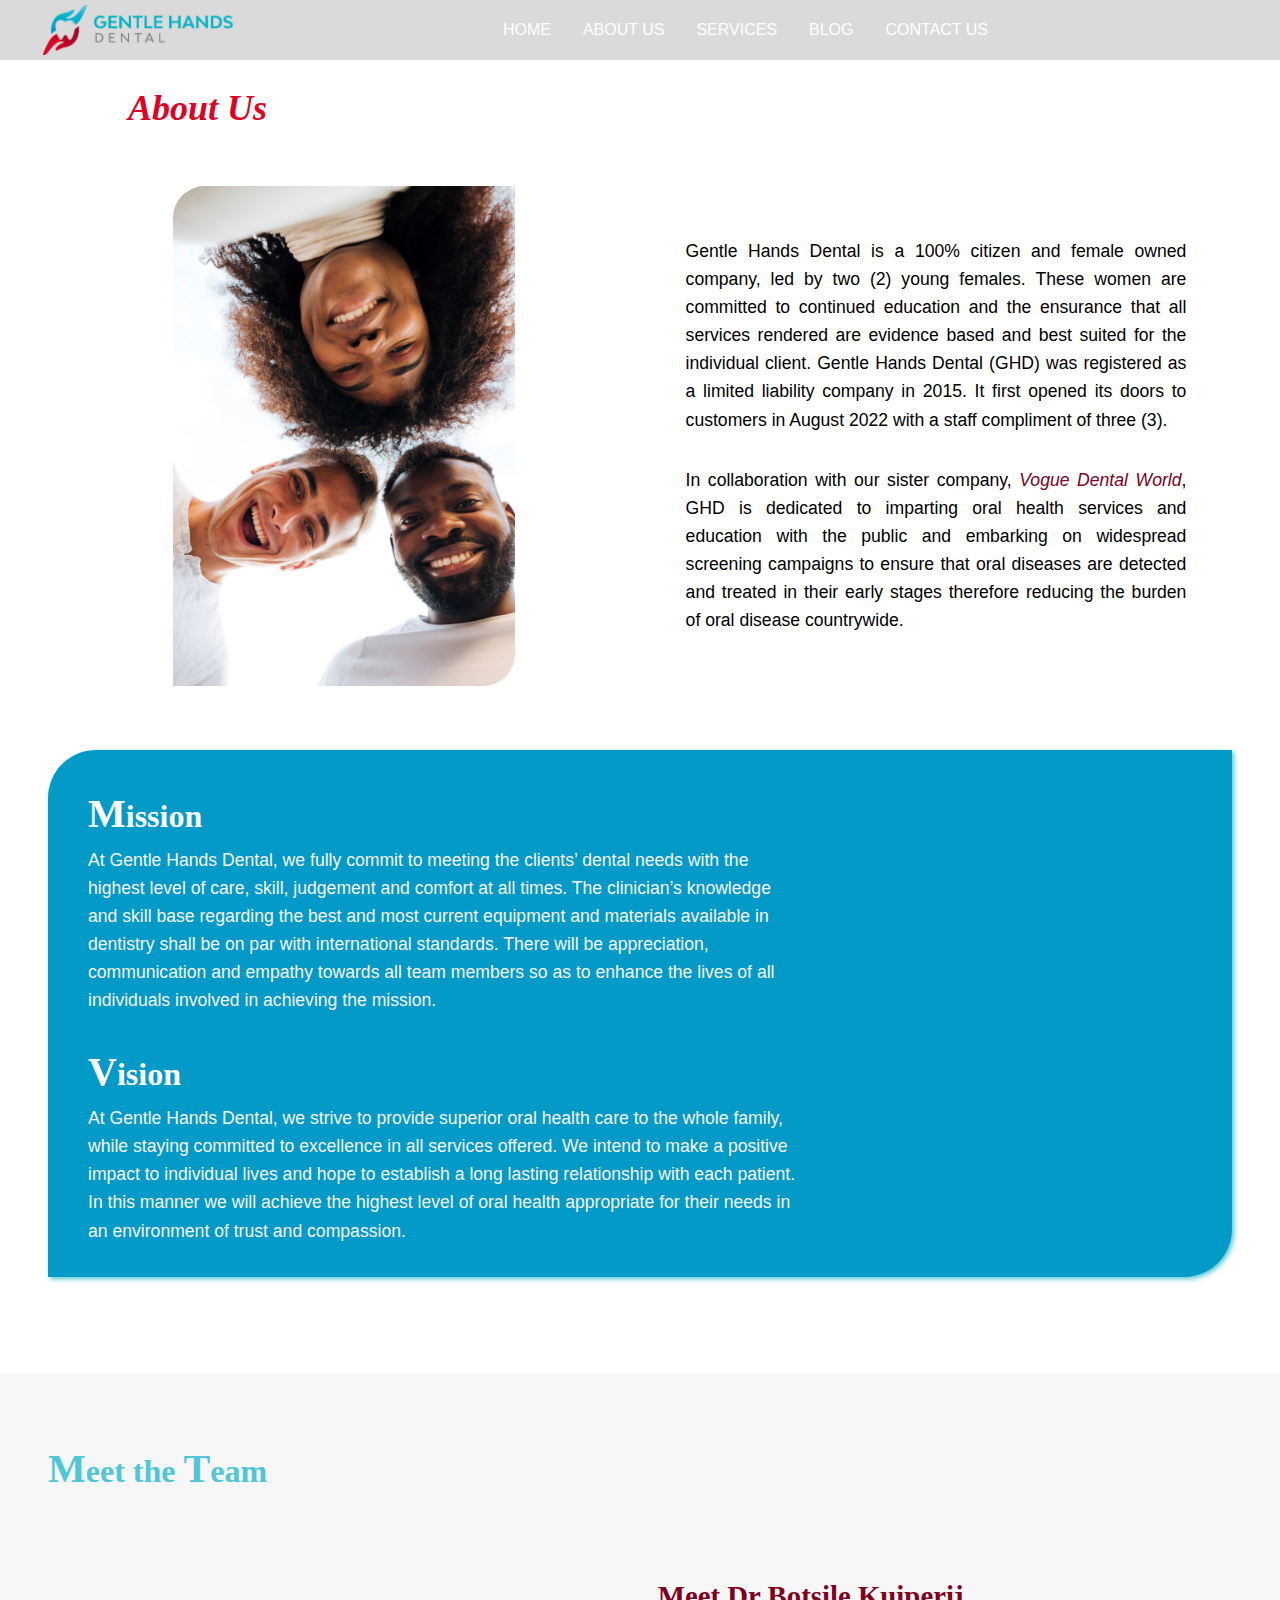
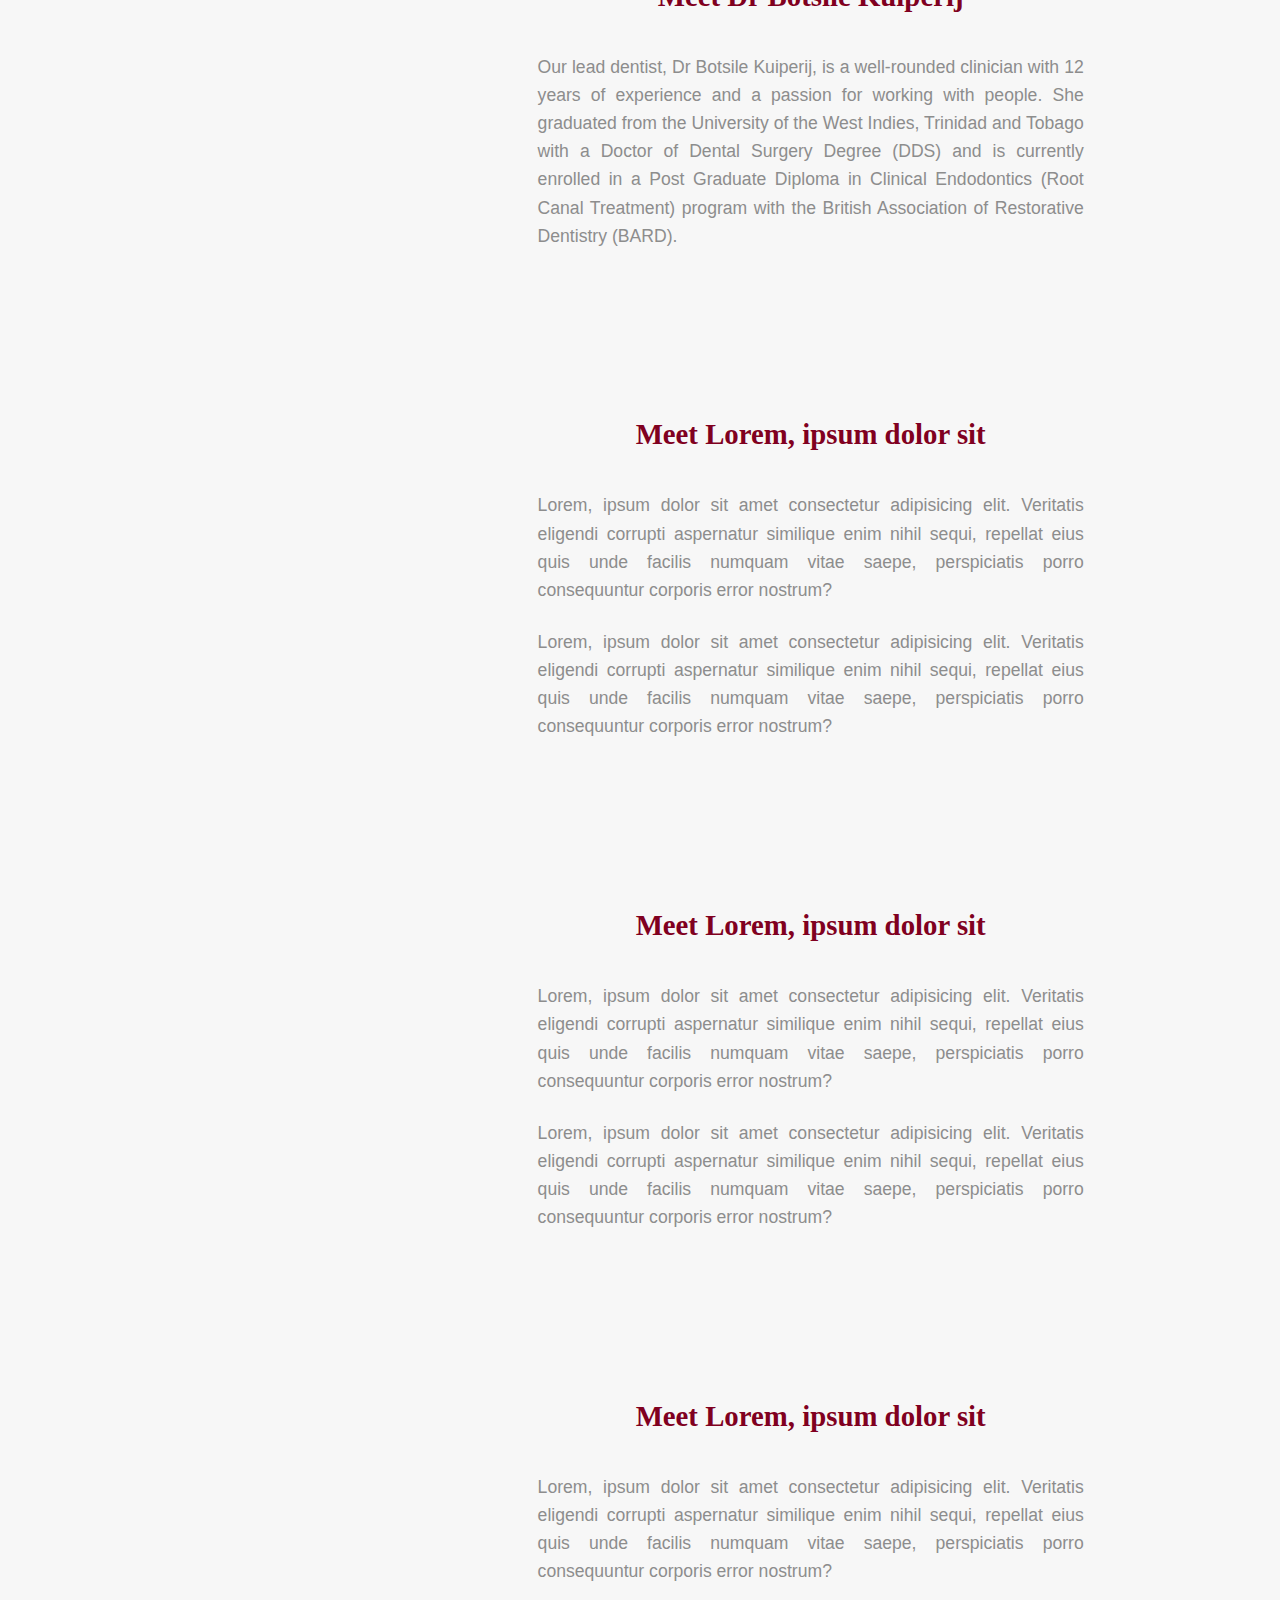
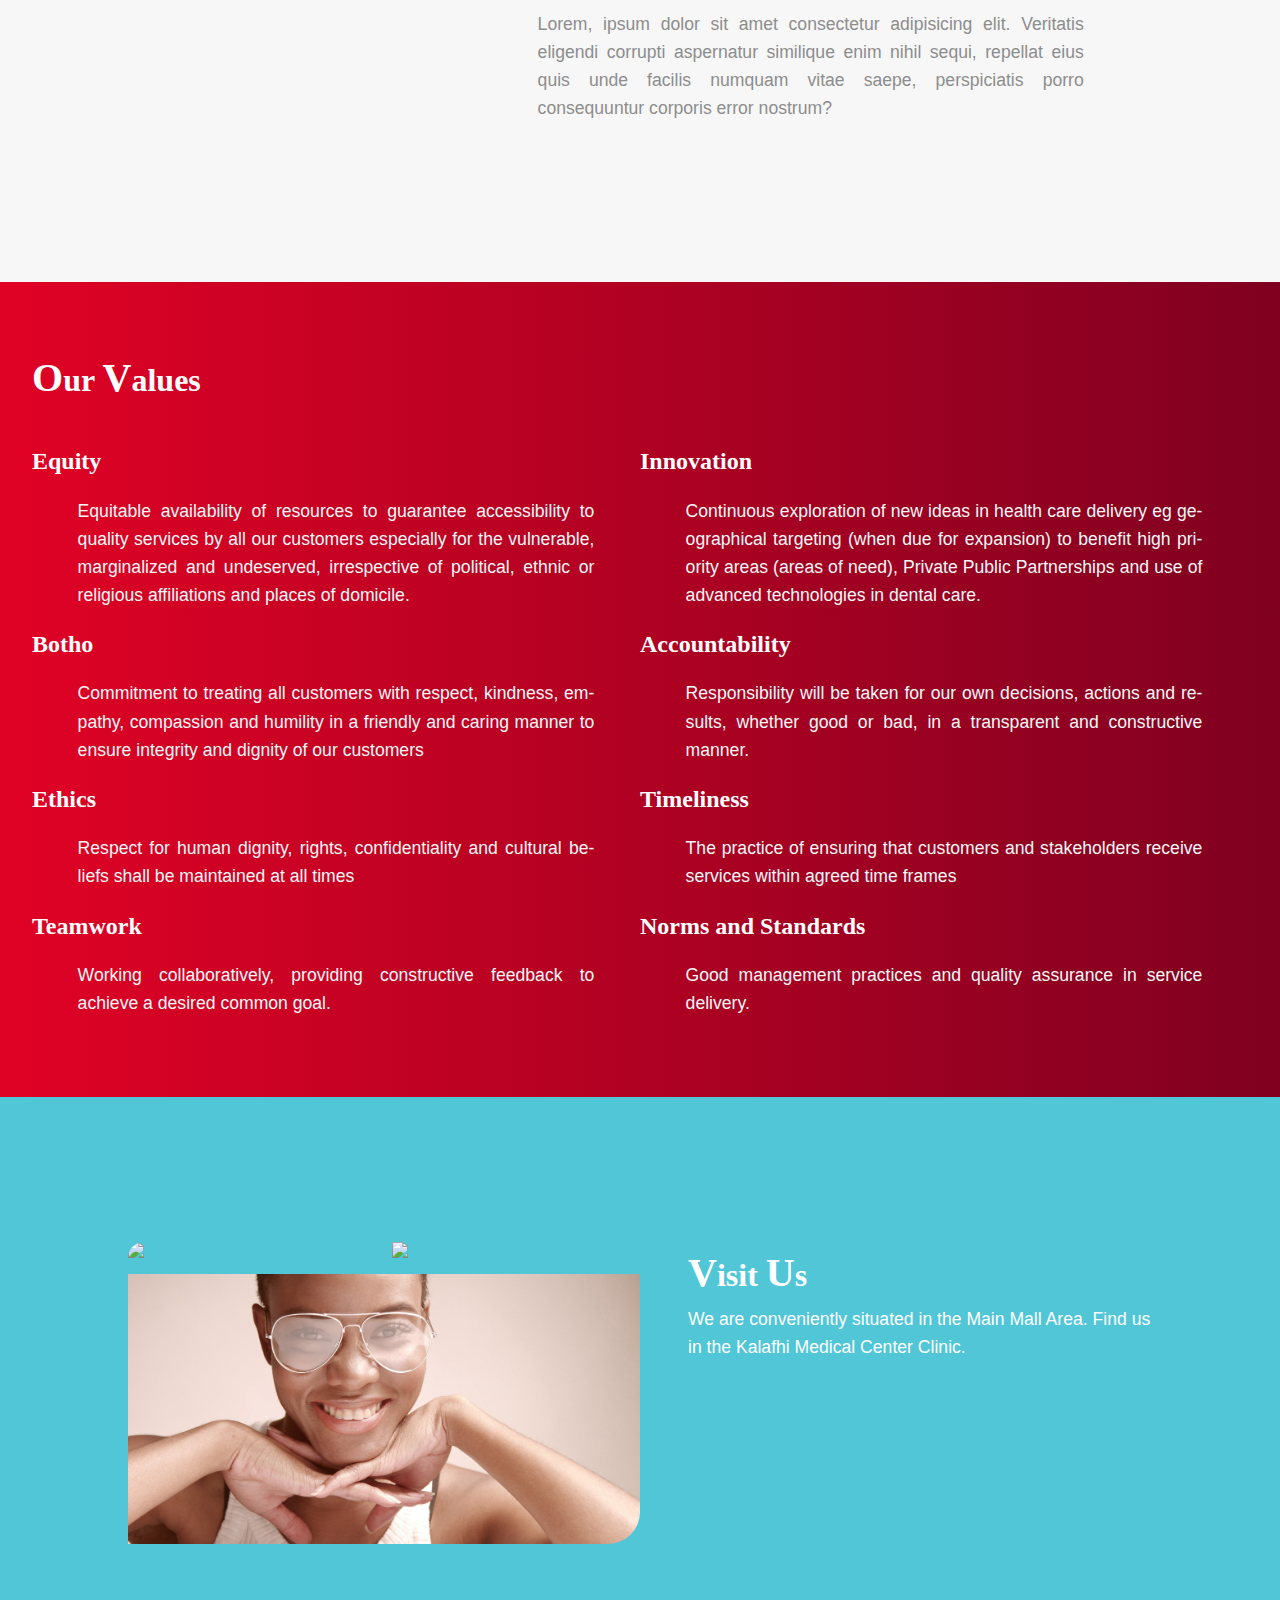
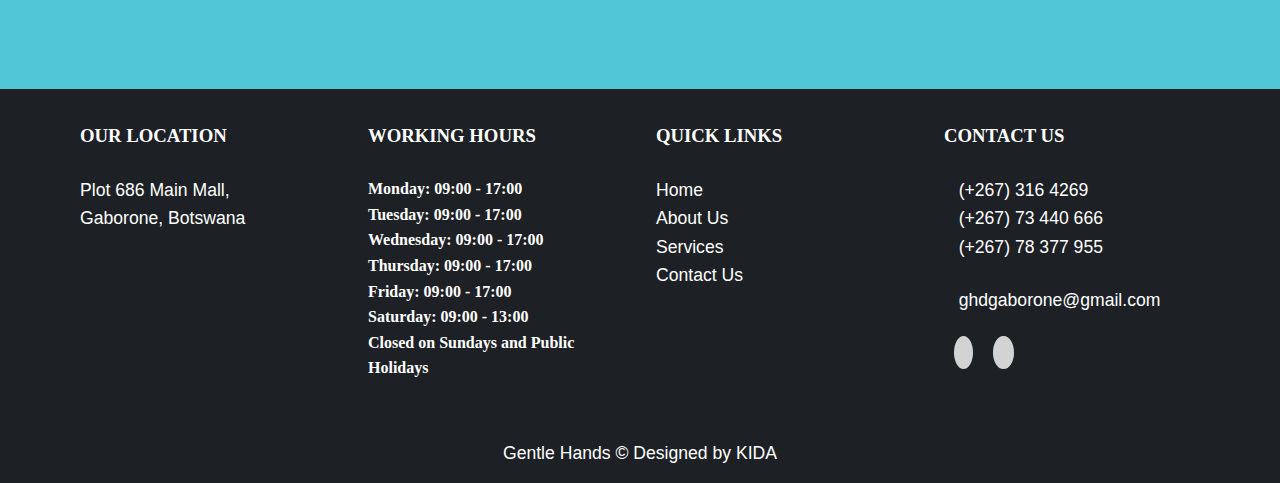
==== commit 08c80ae5: "Update about.html" ====
--- a/about.html
+++ b/about.html
@@ -254,7 +254,6 @@
 
             <img class="col-12 img-1"
                 src="Main Images/black-woman-with-short-haircut-studio-shoot-closeup-wearing-glasses-cobra.jpg">
-
         </div>
         <div class="col-md-6 location-info">
             <h2> <em>V</em>isit <em>U</em>s</h2>
@@ -272,8 +271,8 @@
     </footer>
     <!-- Scroll Up Button -->
     <button id="scroll-to-top-btn">
-        <img width="20" height="20" class="lazyloading-hidden lazyloaded" data-src="Main\ Images/up-long.svg" alt="Back to top"
-            src="Main\ Images/up-long.svg">
+        <img width="20" height="20" class="lazyloading-hidden lazyloaded" data-src="Main Images/up-long.svg"
+            alt="Back to top" src="Main Images/up-long.svg">
     </button>
     <!-- Modal -->
     <div class="modal Modalfade" id="staticBackdrop" data-bs-keyboard="false" tabindex="-1"
@@ -302,7 +301,9 @@
     <script src="js/Bootstrap.min.js"></script>
     <script src="js/Animations.js"></script>
     <script>
-
+ $(document).ready(function () {
+            reveal();
+        });
 
         // Show scroll-to-top button after scrolling halfway through the page
         window.onscroll = function () {
--- a/css/Gentle.css
+++ b/css/Gentle.css
@@ -1023,6 +1023,12 @@
 
   }
 
+  .red-21 {
+      background-image: linear-gradient(to right, var(--tertiary-clr-1), var(--tertiary-clr-2));
+      color: var(--secondary-clr-1);
+      padding: 2rem;
+  }
+
   .red-2 {
       background-image: linear-gradient(to right, var(--tertiary-clr-1), var(--tertiary-clr-2));
       color: var(--secondary-clr-1);
@@ -1048,6 +1054,12 @@
       background-color: var(--secondary-clr);
       color: var(--secondary-clr-2);
       padding: 4rem 10rem 6rem;
+  }
+
+  .white-5 {
+      background-color: var(--secondary-clr);
+      color: var(--secondary-clr-2);
+      padding: 4rem 10.5% 4rem;
   }
 
   .white h3 {
@@ -1126,6 +1138,8 @@
 
   .constant img {
       box-shadow: 3px 0px 5px var(--tertiary-clr-2), 0px 3px 5px var(--tertiary-clr-1);
+      width:80%;
+      margin: auto;
   }
 
   .constant h4 {
@@ -1133,50 +1147,86 @@
   }
 
   .constant hr {
-      width: 9.5%;
+    width: 12%;
       border: 1.5px solid var(--tertiary-clr-1);
       margin-left: 11.8rem;
   }
 
   /*Home Page*/
-  .flex{
-    display: flex;
-    gap:0.5rem;
-    align-items: center;
-  }
+  .slider p {
+      font-size: 1rem !important;
+  }
+
+  .slider h4 {
+      padding-bottom: 1.5rem;
+  }
+
+  .flex {
+      display: flex;
+      gap: 0.5rem;
+      align-items: center;
+  }
+
+  .flex-0 {
+      display: flex;
+      gap: 0.5rem;
+      align-items: center;
+      justify-content: space-between;
+  }
+
   .box-2 {
-    background-color: var(--primary-clr);
-    border-radius: 3rem 0rem 3rem 0rem;
-    color: var(--secondary-clr);
-    box-shadow: 2px 2px 5px var(--primary-clr-2);
-    padding:2rem 2.5rem;
-    margin:0.5rem
-}
-.box-3{
-    background-color: var(--secondary-clr-2);
-    border-radius: 3rem 0rem 3rem 0rem;
-    color: var(--secondary-clr);
-    width:50%;
-    margin:0.5rem auto auto auto;
-    box-shadow: 2px 2px 5px var(--secondary-clr-1);
-    padding:2rem 2.5rem;
-}
-.box-4{
-    background-color: var(--tertiary-clr-2);
-    border-radius: 3rem 0rem 3rem 0rem;
-    color: var(--secondary-clr);
-    box-shadow: 2px 2px 5px var(--tertiary-clr-1);
-    padding:2rem 2.5rem;
-    margin:0.5rem
-}
-.testimonials img{
-    width:80%;
-    height:auto;
-}
-.testimonials .img-2{
-    width:20px;
-    height:20px
-}
+      background-color: var(--primary-clr);
+      border-radius: 3rem 0rem 3rem 0rem;
+      color: var(--secondary-clr);
+      box-shadow: 2px 2px 5px var(--primary-clr-2);
+      padding: 2rem 2.5rem;
+      margin: 0.5rem
+  }
+
+  .box-3 {
+      background-color: var(--secondary-clr-2);
+      border-radius: 3rem 0rem 3rem 0rem;
+      color: var(--secondary-clr);
+      margin: 0.5rem;
+      box-shadow: 2px 2px 5px var(--secondary-clr-1);
+      padding: 2rem 2.5rem;
+  }
+
+  .box-4 {
+      background-color: var(--tertiary-clr-2);
+      border-radius: 3rem 0rem 3rem 0rem;
+      color: var(--secondary-clr);
+      box-shadow: 2px 2px 5px var(--tertiary-clr-1);
+      padding: 2rem 2.5rem;
+      margin: 0.5rem;
+  }
+
+  .testimonials img {
+      width: 80%;
+      height: auto;
+  }
+
+  .testimonials .img-2 {
+      width: 20px;
+      height: 20px
+  }
+
+  #Testimonials {
+      height: max(500px, 10rem);
+      overflow: scroll;
+      scroll-behavior: smooth;
+      padding: 0;
+      margin: 0;
+      position: relative;
+      animation: scroll 5s linear infinite;
+      /* Adjust the speed as needed */
+  }
+
+  #Testimonials::-webkit-scrollbar {
+      display: none;
+      /* Safari and Chrome */
+  }
+
   .main__ {
       background-image: url("../Main\ Images/MainBackground1.jpg");
       min-height: 100vh;
@@ -1206,7 +1256,7 @@
       font-size: 4.5rem;
       color: var(--secondary-clr-2);
       font-weight: bolder;
-      line-height: 2.5rem;
+      line-height: 3.5rem;
       font-weight: lighter;
       font-family: 'Times New Roman', serif;
   }
@@ -1326,7 +1376,7 @@
 
   .block {
       border: 1.8px solid var(--secondary-clr);
-      padding: 4rem;
+      padding: 4rem 2rem;
       border-radius: 3rem 0 3rem 0;
   }
 
@@ -1335,18 +1385,19 @@
       padding: 4rem;
       border-radius: 3rem 0 3rem 0;
   }
+
   .block-2 {
-    border: 1.8px solid var(--tertiary-clr-1);
-    background-color: var(--secondary-clr-1);
-    padding-top:2.5rem!important;
-    border-radius: 3rem 0 3rem 0;
-    box-shadow: 5px 5px 8px var(--tertiary-clr-2);
-}
+      border: 1.8px solid var(--tertiary-clr-1);
+      background-color: var(--secondary-clr-1);
+      padding-top: 2.5rem !important;
+      border-radius: 3rem 0 3rem 0;
+      box-shadow: 5px 5px 8px var(--tertiary-clr-2);
+  }
 
   .block h2 {
       padding-bottom: 2rem;
       margin-left: 0.4rem;
-      font-size: 2.5rem!important;
+      font-size: 2.5rem !important;
   }
 
   .block h2 em {
@@ -1467,14 +1518,7 @@
   }
 
   .services {
-      padding: 2rem 3rem 0rem;
-  }
-
-  .services-info {
-      color: var(--bs-dark);
-      padding: 3rem 0rem;
-      align-content: center;
-      align-items: center;
+      padding: 4rem 0rem 0rem;
   }
 
   .h3-1 {
@@ -1506,7 +1550,7 @@
   }
 
   .gap {
-      gap: 2rem;
+      gap: 1rem;
       display: grid;
       align-content: center;
       align-items: center;
@@ -1613,15 +1657,19 @@
   .home-partners {
       background-color: var(--secondary-clr);
       color: var(--primary-clr);
-      padding: 6rem;
+      width: 86%;
+      margin: auto;
+      overflow-x: hidden;
   }
 
   .home-partners-1 {
+      width: 120vw;
       display: flex;
       flex-direction: row;
       gap: 2rem;
       justify-content: center;
       align-items: center;
+      overflow: hidden;
   }
 
   .home-partners .col-4 {
@@ -1929,6 +1977,36 @@
       hyphens: auto;
   }
 
+  .form-3 {
+      width: 100%;
+      color: var(--primary-clr);
+  }
+
+  .form-3 button {
+      display: block !important;
+      background-color: var(--tertiary-clr-2);
+      border: 1px solid white;
+      color: white;
+      padding: 0.5rem 1rem;
+      text-align: center;
+      text-decoration: none;
+      font-size: 16px;
+      margin-top: 2rem;
+      border-radius: .5rem;
+      cursor: pointer;
+      float: right;
+      width: auto;
+      font-weight: bold;
+  }
+
+  .form-3 button:hover {
+      background-color: var(--tertiary-clr-1);
+      color: var(--secondary-clr-1);
+      border: 1px solid var(--tertiary-clr-1);
+      cursor: pointer;
+  }
+
+
   .form {
       padding: 2rem 7rem;
       width: 100%;
@@ -1945,7 +2023,8 @@
   input[type="text"],
   input[type="email"],
   input[type="number"],
-  textarea {
+  textarea,
+  select {
       width: 100%;
       padding: 0.5rem;
       border: #ccc;
@@ -2170,6 +2249,10 @@
   }
 
   /*Services Page*/
+  .services-7 {
+      display: none;
+  }
+
   .service {
       display: grid;
       align-items: center;
@@ -2470,6 +2553,7 @@
           right: 5%;
           font-size: 80%;
       }
+
   }
 
   .hide {
@@ -2648,6 +2732,14 @@
   @media (min-width:500px) and (max-width:1000px) {
 
       /*Home Page 1000px*/
+
+
+      .testimonials img {
+          width: 60%;
+          height: auto;
+          margin: 1rem auto;
+      }
+
       .main__all {
           margin-left: 27rem;
       }
@@ -2748,7 +2840,7 @@
       }
 
       .constant hr {
-          margin-left: 3.9rem;
+        margin-left: 4.4rem;
       }
 
       .about-team p {
@@ -2788,6 +2880,30 @@
           margin: auto;
           text-align: justify;
       }
+
+      .services-6 {
+          grid-column: auto/span 6 !important;
+      }
+
+      .services-7 {
+          display: block;
+          grid-column: auto/span 6 !important;
+      }
+
+      .flex-3 {
+          display: flex;
+          flex-wrap: wrap-reverse;
+      }
+
+      .flex-4 {
+          display: flex;
+          flex-wrap: wrap-reverse;
+      }
+
+
+
+
+
 
       /*Contact Page 1000px*/
       .contact-details {
@@ -2992,10 +3108,11 @@
           margin: auto;
       }
 
+      /* 
       .service-adjustment-l {
           display: grid;
           justify-content: left;
-      }
+      } */
 
       .iframe-home {
           height: 80%;
@@ -3059,6 +3176,18 @@
       }
   }
 
+  @media (max-width:800px) {
+
+      .services-6 .services-image,
+      .services-7 .services-image {
+          display: none;
+      }
+
+      .services-6,
+      .services-7 {
+          grid-column: auto/span 12 !important;
+      }
+  }
 
   @media (min-width:768px) and (max-width:1000px) {
 
@@ -3071,10 +3200,22 @@
           padding: 3.5rem 2rem;
       }
 
+      .constant img {
+        width:80%;
+        margin: auto;
+    }
+
   }
 
 
   @media (min-width:500px) and (max-width:770px) {
+
+      /* Home Page  */
+      .services-header {
+          margin-bottom: -3rem !important;
+      }
+
+      /* Service Page */
       .service-1 h3 {
           margin-left: 0rem;
           font-size: 1.5rem !important;
@@ -3099,9 +3240,20 @@
           margin-left: 21rem;
           padding-top: 17rem;
       }
+
+      .home-partners-1 {
+          width: 152vw !important;
+      }
+      .constant img {
+        width:80%;
+        margin: auto;
+    }
   }
 
   @media (min-width:500px) and (max-width:624px) {
+      .home-partners-1 {
+          width: 207vw !important;
+      }
 
       /*Home Page 1000px*/
       .main__all {
@@ -3119,10 +3271,110 @@
       .box {
           padding: 1.5rem 1.5rem;
       }
+      .constant img {
+        width:80%;
+        margin: auto;
+    }
   }
 
 
   @media screen and (max-width:500px) {
+
+    .about-team p {
+        width: 85%;
+    }
+      .services-header,
+      .home-about-header,
+      .block h2,
+      .white h3,
+      .blue h3,
+      .red h3,
+      .red-2 h3,
+      .blog-title {
+          text-align: center;
+      }
+
+      .contact-header {
+          margin-left: 0%;
+      }
+
+      /* Home Page */
+      .services-header {
+          margin-bottom: 1rem !important;
+      }
+
+      .services {
+          padding: 0rem 1rem;
+      }
+
+      .services-1 .pb-2 {
+          padding-bottom: 1rem;
+          ;
+      }
+
+      .services h3 {
+          font-size: .9rem;
+      }
+
+      .flex-3 {
+          display: flex;
+          flex-wrap: wrap-reverse;
+      }
+
+      .flex-4 {
+          display: flex;
+          flex-wrap: wrap-reverse;
+          flex-direction: row-reverse;
+      }
+
+      .services-info a {
+          margin-left: 0rem;
+      }
+
+      .icon1-1 img {
+          height: 1.5rem !important;
+      }
+
+      .icon1-1 {
+          height: 2.5rem !important;
+          width: 2.5rem !important;
+          float: left;
+          margin-left: 0rem;
+      }
+
+      .h3-1 {
+          padding-right: 0rem;
+      }
+
+      /* 
+        
+        
+        .flex-4 .icon1-1{
+            height:2rem !important;
+            width:2rem !important;
+            float:right !important;
+            margin-left: 0rem;
+        } */
+      .block-1 {
+          padding: 2rem;
+      }
+
+      .block-1 h3 {
+          padding-bottom: 0rem;
+      }
+
+      .contact-details {
+          padding: 0rem
+      }
+
+      .home-partners-1 {
+          width: 332vw;
+      }
+
+      .flex {
+          flex-wrap: wrap;
+      }
+
       .column-reverse-md {
           display: flex;
           flex-direction: column-reverse;
@@ -3148,7 +3400,11 @@
       }
 
       .home-partners {
-          padding: 5rem 1rem;
+          padding: 0rem 1rem;
+      }
+
+      .white-5 {
+          padding: 2rem 6.5%;
       }
 
       .block {
@@ -3200,12 +3456,18 @@
 
       .constant {
           padding: 4rem 0rem;
-      }
+          gap:1rem
+      }
+
+      .constant img {
+        width:80%;
+        margin: auto;
+    }
 
       .about-content {
           margin: auto auto;
           width: 100%;
-          padding: 3rem 1rem 0rem;
+          padding: 1rem 1rem 0rem;
           margin-bottom: 2rem;
       }
 
@@ -3220,6 +3482,10 @@
           height: auto;
           margin: auto auto;
           border-radius: 2rem 0rem 2rem 0rem;
+      }
+
+      .about-values h5{
+        padding-left: 1.25rem;
       }
 
       .service-1 h3 {
@@ -3248,7 +3514,7 @@
 
       .cont-center1 {
 
-          padding: 3rem 1rem
+          padding: 1rem 1rem 3rem 1rem
       }
   }
 
@@ -3387,72 +3653,127 @@
           }
       }
 
-
-  }
-
-  /*Editor*/
-  .editor h2{
-    font-size: 2.5rem;
-    margin-left: 5%;
-  }
-  .editor .red-2{
-    padding:1.5rem 2rem
-  }
-  .editor .white{
-    padding: 2.5rem 10rem 2.8rem;
-  }
+      #Test-img {
+          display: none;
+      }
+
+      .testimonials {
+          width: auto;
+          padding: 1rem;
+      }
+  }
+
+  /*Editor Page*/
+  .border {
+      padding: 1rem 2rem;
+      border-radius: 0.5rem;
+      box-shadow: 2px 2px 5px var(--tertiary-clr-2);
+      color: var(--secondary-clr-2) !important;
+  }
+
+  .edit {
+      height: 100vh;
+      background-color: var(--secondary-clr);
+  }
+
+  .editor h2 {
+      font-size: 2.5rem;
+      margin-left: 5%;
+  }
+
+
+  .editor .white {
+      padding: 2.5rem 10rem 1rem;
+  }
+
   .pb-1 {
-    padding-bottom: 1rem;
-}
-.gap-1 {
-    gap: 1rem;
-    display: grid;
-    align-content: center;
-    align-items: center;
-}
-.wdt{
-    width: 20% !important;
-    float: right !important;
-}
-.wdt-1{
-    width: auto;
-    float: right !important;
-}
-.editor button {
-    display: block !important;
-    background-color: var(--tertiary-clr-2);
-    border: 1px solid white;
-    color: white;
-    padding: 0.5rem 1rem;
-    text-align: center;
-    text-decoration: none;
-    font-size: 16px;
-    margin-top: .75rem;
-    border-radius: .5rem;
-    cursor: pointer;
-    float: right;
-    width: auto;
-    font-weight: bold;
-}
-
-.editor button:hover {
-    background-color: var(--tertiary-clr-1);
-    color: var(--secondary-clr-1);
-    border: 1px solid var(--tertiary-clr-1);
-    cursor: pointer;
-}
-.editor .head-1{
-    display:inline-flex;
-    width:100%;
-    justify-content: space-between;
-}
-
-.editor .Logo {
-    width: 5% !important;
-    height: 5% !important ;
-    width: auto !important;
-}
-
-.edtior .Logo:hover {
-    cursor: pointer !important;
-}
+      padding-bottom: 1rem;
+  }
+
+  .gap-1 {
+      gap: 1rem;
+      display: grid;
+      align-content: center;
+      align-items: center;
+  }
+
+  .wdt {
+      width: 20% !important;
+      float: right !important;
+  }
+
+  .wdt-1 {
+      width: auto;
+      float: right !important;
+  }
+
+  .editor button {
+      display: block !important;
+      background-color: var(--tertiary-clr-2);
+      border: 1px solid white;
+      color: white;
+      padding: 0.5rem 1rem;
+      text-align: center;
+      text-decoration: none;
+      font-size: 16px;
+      margin-top: .75rem;
+      border-radius: .5rem;
+      cursor: pointer;
+      float: right;
+      width: auto;
+      font-weight: bold;
+  }
+
+  .editor button:hover {
+      background-color: var(--tertiary-clr-1);
+      color: var(--secondary-clr-1);
+      border: 1px solid var(--tertiary-clr-1);
+      cursor: pointer;
+  }
+
+  .editor .head-1 {
+      display: inline-flex;
+      width: 100%;
+      justify-content: space-between;
+  }
+
+  .editor .Logo {
+      width: 5% !important;
+      height: 5% !important;
+      width: auto !important;
+  }
+
+  .red-3 {
+      background-image: linear-gradient(0deg, var(--tertiary-clr-1) 0%, var(--tertiary-clr-2) 100%);
+      border: none;
+      padding: 1.5rem 2rem;
+  }
+
+  .red-3 h2 {
+      color: var(--secondary-clr-1);
+      font-size: 2rem;
+  }
+
+
+  .collapse:not(.show) {
+      display: none
+  }
+
+  /* 
+.collapsing {
+    height: 0;
+    overflow: hidden;
+    transition: height .35s ease;
+} */
+
+  .collapsing {
+      height: auto;
+      overflow: hidden;
+      transition: height .65s ease !important;
+  }
+
+  @media (prefers-reduced-motion:reduce) {
+      .collapsing {
+          transition: none
+      }
+  }
